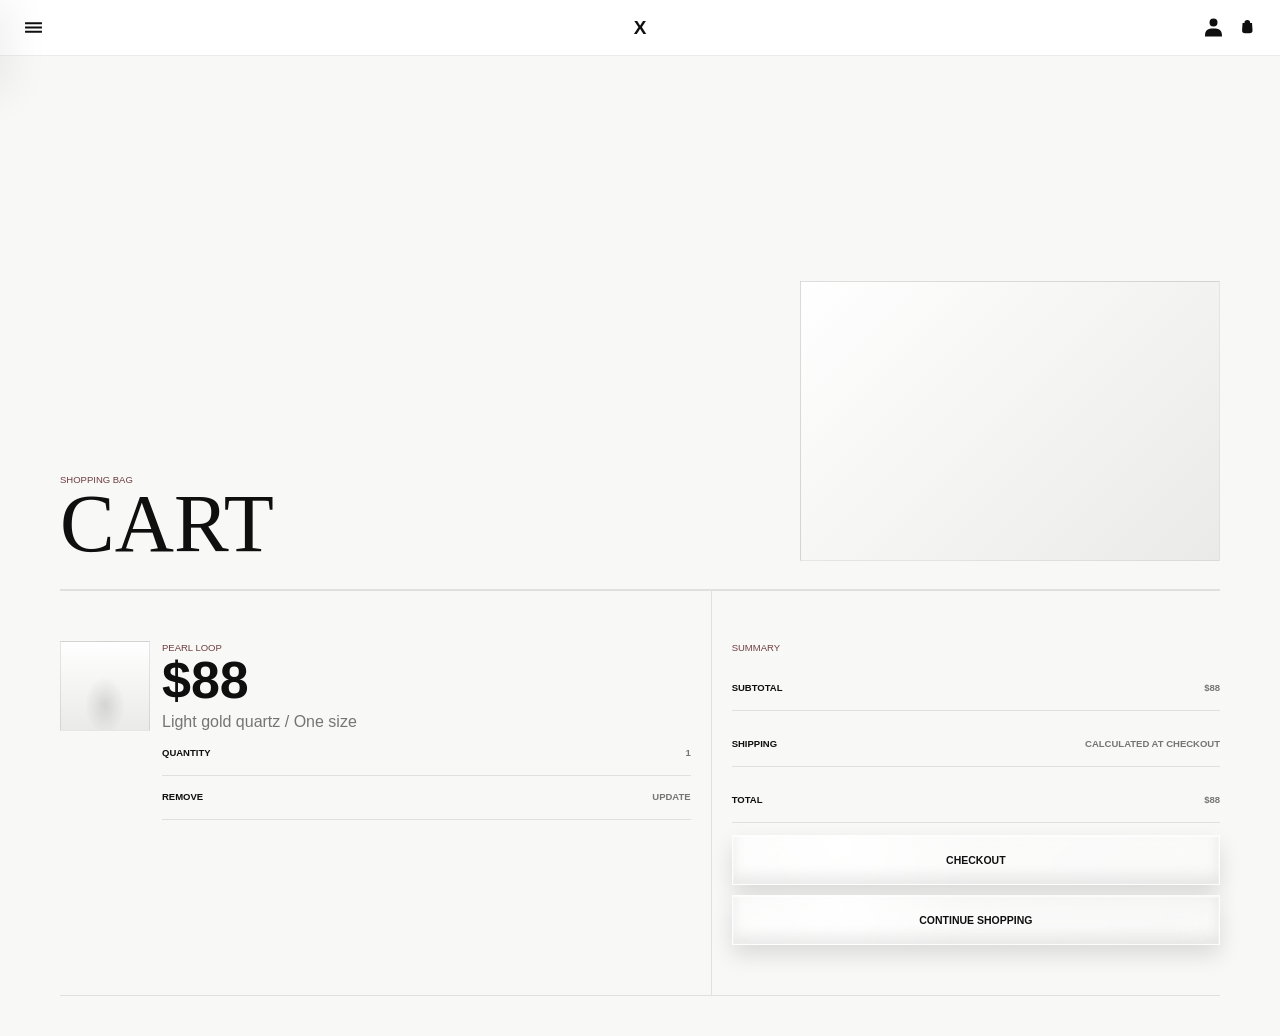
==== preview/cart-preview.html @ 9b004eac "ื" ====
<!doctype html>
<html lang="en">
  <head>
    <meta charset="utf-8">
    <meta name="viewport" content="width=device-width,initial-scale=1">
    <title>X Cart Preview</title>
    <link rel="stylesheet" href="../assets/cinelin-tokens.css">
    <link rel="stylesheet" href="../assets/cinelin-pages.css">
    <script src="../assets/cinelin-pages.js" defer></script>
    <style>
      html { font-size: 62.5%; }
      body { margin: 0; }
    </style>
  </head>
  <body>
    <section class="cinelin-page cinelin-page--cart" data-cinelin-page>
      <div class="cinelin-page__shell">
        <nav class="cinelin-page__topline" aria-label="Page navigation">
          <div class="cinelin-page__left-actions">
            <button class="cinelin-page__menu-button" type="button" data-cinelin-menu-toggle aria-controls="CinelinPageMenu-preview" aria-expanded="false">
              <span class="visually-hidden">Open menu</span>
              <svg viewBox="0 0 18 16" aria-hidden="true"><path fill="currentColor" d="M1 3h16v2H1zm0 4h16v2H1zm0 4h16v2H1z"/></svg>
            </button>
          </div>
          <nav class="cinelin-page__topnav" aria-label="Primary navigation">
            <a href="about-preview.html">Maker</a>
            <a href="collection-preview.html">Collection</a>
            <a href="about-preview.html">About</a>
            <a href="contact-preview.html">Contact</a>
          </nav>
          <a class="cinelin-page__topline-brand" href="homepage-preview.html">X</a>
          <div class="cinelin-page__actions">
            <a class="cinelin-page__utility-link" href="collection-preview.html">Shop</a>
            <a class="cinelin-page__icon-button" href="sign-in-preview.html" aria-label="Account">
              <svg viewBox="0 0 18 19" aria-hidden="true"><path fill="currentColor" d="M9 .5a4 4 0 1 1 0 8 4 4 0 0 1 0-8Zm0 10c5.7 0 8.5 1.6 8.5 7.5v.5H.5V18c0-5.9 2.8-7.5 8.5-7.5Z"/></svg>
            </a>
            <a class="cinelin-page__icon-button" href="cart-preview.html" aria-label="Cart">
              <svg class="icon-cart" viewBox="0 0 40 40" aria-hidden="true"><path fill="currentColor" d="M20.5 6.5a4.75 4.75 0 0 0-4.75 4.75v.56h-3.16l-.77 11.6a5 5 0 0 0 4.99 5.34h7.38a5 5 0 0 0 4.99-5.33l-.77-11.6h-3.16v-.57A4.75 4.75 0 0 0 20.5 6.5Z"/></svg>
            </a>
          </div>
          <div class="cinelin-page__menu-list" id="CinelinPageMenu-preview" data-cinelin-menu>
            <div class="cinelin-page__menu-nav">
              <a href="homepage-preview.html">Home</a>
              <a href="about-preview.html">Maker</a>
              <a href="collection-preview.html">Collection</a>
              <a href="about-preview.html">About</a>
              <a href="contact-preview.html">Contact</a>
              <a href="sign-in-preview.html">Sign in</a>
              <a href="cart-preview.html">Cart</a>
            </div>
          </div>
        </nav>

        <header class="cinelin-page__hero cinelin-page__retail-hero">
          <div>
            <p class="cinelin-page__kicker">Shopping bag</p>
            <h1 class="cinelin-page__title">Cart</h1>
          </div>
          <div>
            <p class="cinelin-page__intro">A clear checkout step that keeps the product in focus.</p>
            <p class="cinelin-page__copy">This is a layout draft. Shopify can connect the live cart line items and checkout behavior later.</p>
          </div>
        </header>

        <div class="cinelin-cart">
          <article class="cinelin-cart__item">
            <div class="cinelin-cart__media" aria-hidden="true"></div>
            <div>
              <p class="cinelin-page__eyebrow">Pearl loop</p>
              <h2 class="cinelin-cart__title">$88</h2>
              <p class="cinelin-cart__copy">Light gold quartz / One size</p>
              <div class="cinelin-cart__line"><span>Quantity</span><span>1</span></div>
              <div class="cinelin-cart__line"><span>Remove</span><span>Update</span></div>
            </div>
          </article>

          <aside class="cinelin-cart__summary" aria-label="Order summary">
            <p class="cinelin-page__eyebrow">Summary</p>
            <div class="cinelin-cart__line"><span>Subtotal</span><span>$88</span></div>
            <div class="cinelin-cart__line"><span>Shipping</span><span>Calculated at checkout</span></div>
            <div class="cinelin-cart__line"><span>Total</span><span>$88</span></div>
            <div class="cinelin-cart__actions">
              <button class="cinelin-page__button cinelin-cart__checkout" type="button">Checkout</button>
              <a class="cinelin-page__button cinelin-page__button--secondary" href="collection-preview.html">Continue shopping</a>
            </div>
          </aside>
        </div>
      </div>
    </section>
  </body>
</html>
---- assets/cinelin-tokens.css ----
:root {
  --cinelin-color-ink: 8 8 9;
  --cinelin-color-ink-soft: 18 18 20;
  --cinelin-color-text: 246 242 235;
  --cinelin-color-text-muted: 185 178 168;
  --cinelin-color-line: 86 82 78;
  --cinelin-color-panel: 16 15 15;
  --cinelin-color-panel-strong: 28 26 25;
  --cinelin-color-accent: 242 238 229;
  --cinelin-color-accent-contrast: 9 9 9;
  --cinelin-color-focus: 238 220 182;
  --cinelin-color-static-light: 221 217 206;
  --cinelin-color-static-dark: 35 34 34;
  --cinelin-home-background: 248 248 247;
  --cinelin-home-surface: 234 234 232;
  --cinelin-home-panel: 255 255 255;
  --cinelin-home-ink: 15 15 16;
  --cinelin-home-muted: 117 117 118;
  --cinelin-home-sale: 209 63 61;
  --cinelin-home-shadow: 15 15 16;
  --cinelin-home-metal: 216 217 214;
  --cinelin-home-pearl: 248 245 235;
  --cinelin-home-blue: 180 207 222;
  --cinelin-home-green: 88 177 149;
  --cinelin-home-pink: 235 178 188;
  --cinelin-home-gold: 219 183 111;
  --cinelin-home-font: "Helvetica Neue", Helvetica, Arial, sans-serif;
  --cinelin-entry-background: 5 3 3;
  --cinelin-entry-screen: 72 9 12;
  --cinelin-entry-screen-deep: 32 3 5;
  --cinelin-entry-frame: 102 57 57;
  --cinelin-entry-gold: 232 211 158;
  --cinelin-entry-copy: 180 157 158;
  --cinelin-font-body: Consolas, "Courier New", "Nimbus Mono PS", "Courier", monospace;
  --cinelin-font-copy: Consolas, "Courier New", "Nimbus Mono PS", "Courier", monospace;
  --cinelin-font-heading: "Eldra", "Garamond", "Times New Roman", serif;
  --cinelin-font-wordmark: "Ketsiyo Regular", Didot, "Bodoni 72", "Bodoni 72 Smallcaps", Georgia, serif;
}
---- assets/cinelin-pages.css ----
.cinelin-page {
  background:
    linear-gradient(180deg, rgb(var(--cinelin-home-panel) / 0.76), rgb(var(--cinelin-home-background) / 0) 26rem),
    radial-gradient(44rem 28rem at 76% 14rem, rgb(var(--cinelin-home-blue) / 0.16), rgb(var(--cinelin-home-background) / 0) 68%),
    radial-gradient(34rem 24rem at 94% 42rem, rgb(var(--cinelin-home-pink) / 0.12), rgb(var(--cinelin-home-background) / 0) 72%),
    rgb(var(--cinelin-home-background));
  color: rgb(var(--cinelin-home-ink));
  font-family: var(--cinelin-home-font);
  font-size: 1.6rem;
  letter-spacing: 0;
  line-height: 1.35;
  min-height: 100svh;
}

.cinelin-page .visually-hidden {
  clip: rect(0 0 0 0);
  height: 1px;
  margin: -1px;
  overflow: hidden;
  position: absolute;
  width: 1px;
}

html.cinelin-page-menu-open,
body.cinelin-page-menu-open {
  overflow: hidden;
}

.cinelin-page *,
.cinelin-page *::before,
.cinelin-page *::after {
  box-sizing: border-box;
}

.cinelin-page a {
  color: inherit;
}

.cinelin-page__shell {
  margin: 0 auto;
  max-width: 120rem;
  padding: 6.8rem 1rem 3.4rem;
}

.cinelin-page__topline {
  align-items: center;
  background: rgb(var(--cinelin-home-background) / 0.88);
  backdrop-filter: blur(18px);
  border-bottom: 0.1rem solid rgb(var(--cinelin-home-ink) / 0.08);
  display: flex;
  font-size: 0.9rem;
  font-weight: 700;
  gap: 1rem;
  inset-block-start: 0;
  inset-inline: 0;
  justify-content: space-between;
  min-height: 5.6rem;
  padding: 0.9rem 1rem;
  position: fixed;
  text-transform: uppercase;
  z-index: 20;
}

.cinelin-page__topline a {
  text-decoration: none;
}

.cinelin-page::before {
  background: rgb(var(--cinelin-home-background) / 0.68);
  content: "";
  inset: 0;
  opacity: 0;
  pointer-events: none;
  position: fixed;
  transition: opacity 180ms ease;
  z-index: 9;
}

.cinelin-page.is-menu-open::before {
  opacity: 1;
}

.cinelin-page__menu-button {
  align-items: center;
  appearance: none;
  background: transparent;
  border: 0.1rem solid rgb(var(--cinelin-home-ink) / 0);
  border-radius: 999rem;
  color: rgb(var(--cinelin-home-ink));
  cursor: pointer;
  display: inline-flex;
  height: 3rem;
  justify-content: center;
  justify-self: start;
  padding: 0;
  transition:
    background-color 220ms ease,
    border-color 220ms ease,
    transform 220ms ease;
  width: 3rem;
}

.cinelin-page__menu-button:hover,
.cinelin-page__menu-button:focus-visible {
  background: rgb(var(--cinelin-home-ink) / 0.06);
  border-color: rgb(var(--cinelin-home-ink) / 0.16);
  transform: translateY(-0.1rem);
}

.cinelin-page__menu-button svg {
  height: 1.9rem;
  width: 1.9rem;
}

.cinelin-page__actions {
  align-items: center;
  display: flex;
  gap: 0.4rem;
  justify-content: flex-end;
  min-width: 3rem;
}

.cinelin-page__menu-list {
  align-content: space-between;
  background: rgb(var(--cinelin-home-panel));
  border-inline-end: 0.1rem solid rgb(var(--cinelin-home-ink) / 0.08);
  box-shadow: 1.2rem 0 4rem rgb(var(--cinelin-home-shadow) / 0.06);
  display: grid;
  gap: 3rem;
  inline-size: min(24rem, 78vw);
  inset-block: 0;
  inset-inline-start: 0;
  padding: 8rem 1.4rem 1.4rem;
  position: fixed;
  transform: translateX(-100%);
  transition: transform 520ms cubic-bezier(0.22, 1, 0.36, 1);
  z-index: 10;
}

.cinelin-page.is-menu-open .cinelin-page__menu-list {
  transform: translateX(0);
}

.cinelin-page__menu-nav {
  display: grid;
  gap: 0.24rem;
}

.cinelin-page__menu-list a {
  color: rgb(var(--cinelin-home-ink));
  display: block;
  border-radius: 0.4rem;
  font-size: 2rem;
  font-weight: 700;
  isolation: isolate;
  line-height: 1.12;
  min-width: 0;
  overflow: hidden;
  overflow-wrap: anywhere;
  padding: 0.5rem 0.55rem 0.56rem;
  position: relative;
  text-decoration: none;
  transition:
    color 220ms ease,
    transform 260ms cubic-bezier(0.22, 1, 0.36, 1);
  width: 100%;
}

.cinelin-page__menu-list a::before {
  background: rgb(var(--cinelin-home-ink));
  border-radius: inherit;
  content: "";
  inset: 0;
  position: absolute;
  transform: scaleX(0);
  transform-origin: left center;
  transition: transform 260ms cubic-bezier(0.22, 1, 0.36, 1);
  z-index: -1;
}

.cinelin-page__menu-list a:hover,
.cinelin-page__menu-list a:focus-visible {
  color: rgb(var(--cinelin-home-panel));
  transform: translateX(0.8rem);
}

.cinelin-page__menu-list a:hover::before,
.cinelin-page__menu-list a:focus-visible::before {
  transform: scaleX(1);
}

.cinelin-page__topline-brand {
  font-size: 1.7rem;
  font-weight: 700;
  inset-inline-start: 50%;
  line-height: 0.96;
  position: absolute;
  text-align: center;
  top: 50%;
  transform: translate(-50%, -50%);
  white-space: nowrap;
}

.cinelin-page__topline-meta {
  color: rgb(var(--cinelin-home-muted));
  display: none;
  font-size: 0.9rem;
  font-weight: 700;
}

.cinelin-page__back-link {
  justify-self: start;
  text-decoration: none;
}

.cinelin-page__hero {
  align-items: end;
  border-block-end: 0.1rem solid rgb(var(--cinelin-home-ink) / 0.12);
  display: grid;
  gap: 1.6rem;
  min-height: auto;
  padding-block: 2.6rem 2.2rem;
  position: relative;
}

.cinelin-page__hero::before {
  background:
    radial-gradient(circle at 50% 50%, rgb(var(--cinelin-home-ink) / 0.08), rgb(var(--cinelin-home-background) / 0) 62%);
  content: "";
  inset: 1rem 0 auto auto;
  min-height: 16rem;
  pointer-events: none;
  position: absolute;
  width: min(70vw, 28rem);
}

.cinelin-page__kicker,
.cinelin-page__eyebrow,
.cinelin-page__note {
  color: rgb(var(--cinelin-home-muted));
  font-size: 0.95rem;
  line-height: 1.45;
  margin: 0;
  text-transform: uppercase;
}

.cinelin-page__title {
  font-family: var(--cinelin-home-font);
  font-size: clamp(3.6rem, 12vw, 6.6rem);
  font-weight: 700;
  line-height: 0.9;
  margin: 0;
  max-width: 12ch;
  overflow-wrap: anywhere;
  position: relative;
  text-transform: uppercase;
}

.cinelin-page__intro,
.cinelin-story__title {
  font-family: var(--cinelin-home-font);
  font-weight: 700;
  line-height: 0.98;
  margin: 0;
}

.cinelin-page__intro {
  font-size: clamp(1.9rem, 6vw, 3.2rem);
  line-height: 1.02;
  max-width: 18ch;
}

.cinelin-story__title {
  font-size: clamp(2rem, 6vw, 3.8rem);
  line-height: 1;
  text-transform: uppercase;
}

.cinelin-page__copy {
  color: rgb(var(--cinelin-home-muted));
  font-size: 1.05rem;
  line-height: 1.5;
  margin: 1rem 0 0;
  max-width: 48rem;
}

.cinelin-page__button {
  align-items: center;
  background: rgb(var(--cinelin-home-ink));
  border: 0.1rem solid rgb(var(--cinelin-home-ink));
  border-radius: 999rem;
  color: rgb(var(--cinelin-home-panel));
  cursor: pointer;
  display: inline-flex;
  font: inherit;
  font-size: 1.05rem;
  font-weight: 700;
  justify-content: center;
  min-height: 4.4rem;
  padding: 0 1.45rem;
  text-decoration: none;
  text-transform: uppercase;
}

.cinelin-page__button--back {
  background: transparent;
  border-color: rgb(var(--cinelin-home-ink) / 0.16);
  color: rgb(var(--cinelin-home-ink));
  min-height: 3.6rem;
  padding-inline: 1.2rem;
}

.cinelin-page__button--back:hover,
.cinelin-page__button--back:focus-visible {
  background: rgb(var(--cinelin-home-ink) / 0.06);
}

.cinelin-page__button:focus-visible,
.cinelin-page__menu-button:focus-visible,
.cinelin-page__menu-list a:focus-visible,
.cinelin-page__topline-brand:focus-visible,
.cinelin-card__media:focus-visible,
.cinelin-card__body:focus-visible,
.cinelin-contact__field:focus-visible {
  outline: 0.2rem solid rgb(var(--cinelin-color-focus));
  outline-offset: 0.3rem;
}

.cinelin-story,
.cinelin-contact {
  display: grid;
  gap: 2rem;
  padding-block: 2.6rem;
}

.cinelin-story__panel {
  border-block-start: 0.1rem solid rgb(var(--cinelin-home-ink) / 0.14);
  display: grid;
  gap: 1rem;
  padding-block-start: 1.4rem;
}

.cinelin-page__grid {
  display: grid;
  gap: 1rem;
  padding-block: 1.4rem 0;
}

.cinelin-page__toolbar {
  align-items: center;
  border-block-end: 0.1rem solid rgb(var(--cinelin-home-ink) / 0.12);
  display: flex;
  font-size: 0.9rem;
  font-weight: 700;
  justify-content: space-between;
  padding-block: 1rem;
  text-transform: uppercase;
}

.cinelin-card {
  --cinelin-product-accent: var(--cinelin-home-blue);
  --cinelin-tilt-x: -8deg;
  --cinelin-tilt-y: 0deg;
  --cinelin-spin: 0deg;
  --cinelin-model-scale: 0.78;
  background: rgb(var(--cinelin-home-panel));
  border: 0.1rem solid rgb(var(--cinelin-home-ink) / 0.12);
  border-radius: 0;
  display: grid;
  min-height: 23rem;
  overflow: hidden;
  position: relative;
  transition:
    border-color 220ms ease,
    box-shadow 220ms ease;
}

.cinelin-card:nth-child(4n + 2) {
  --cinelin-product-accent: var(--cinelin-home-green);
}

.cinelin-card:nth-child(4n + 3) {
  --cinelin-product-accent: var(--cinelin-home-pink);
}

.cinelin-card:nth-child(4n + 4) {
  --cinelin-product-accent: var(--cinelin-home-gold);
}

.cinelin-card:hover,
.cinelin-card:focus-within {
  border-color: rgb(var(--cinelin-home-ink) / 0.22);
  box-shadow: none;
}

.cinelin-card::after {
  background: linear-gradient(115deg, rgb(var(--cinelin-home-panel) / 0), rgb(var(--cinelin-home-panel) / 0.38), rgb(var(--cinelin-home-panel) / 0));
  content: "";
  inset-block: 0;
  inset-inline: -60%;
  pointer-events: none;
  position: absolute;
  transform: translateX(-120%);
  z-index: 3;
}

.cinelin-card:hover::after,
.cinelin-card:focus-within::after {
  animation: cinelin-page-sheen 720ms cubic-bezier(0.22, 1, 0.36, 1);
}

.cinelin-card__media {
  align-items: center;
  appearance: none;
  background:
    radial-gradient(ellipse at 50% 72%, rgb(var(--cinelin-home-shadow) / 0.12), rgb(var(--cinelin-home-surface) / 0) 28%),
    linear-gradient(180deg, rgb(var(--cinelin-home-panel)), rgb(var(--cinelin-home-surface)));
  border: 0;
  cursor: grab;
  display: flex;
  font: inherit;
  justify-content: center;
  min-height: 17rem;
  overflow: hidden;
  padding: 0;
  perspective: 80rem;
  position: relative;
}

.cinelin-card__media:active {
  cursor: grabbing;
}

.cinelin-card__model {
  display: grid;
  min-height: 11rem;
  place-items: center;
  transform:
    rotateX(var(--cinelin-tilt-x))
    rotateY(calc(var(--cinelin-tilt-y) + var(--cinelin-spin)));
  transform-style: preserve-3d;
  transition: transform 180ms ease;
  width: 100%;
}

.cinelin-card__model > span {
  grid-area: 1 / 1;
}

.cinelin-card.is-pointer-active .cinelin-card__model {
  transition: none;
}

.cinelin-card__gem,
.cinelin-card__ring,
.cinelin-card__stone,
.cinelin-card__shadow {
  display: block;
  position: relative;
}

.cinelin-card__gem {
  background:
    radial-gradient(circle at 26% 22%, rgb(var(--cinelin-home-panel)), rgb(var(--cinelin-home-panel) / 0) 18%),
    linear-gradient(155deg, rgb(var(--cinelin-home-panel)), rgb(var(--cinelin-home-metal)) 40%, rgb(var(--cinelin-home-shadow) / 0.18) 70%, rgb(var(--cinelin-home-panel)));
  border: 0.1rem solid rgb(var(--cinelin-home-ink) / 0.12);
  border-radius: 18% 24% 30% 20%;
  box-shadow:
    inset 0.4rem 0.5rem 0.7rem rgb(var(--cinelin-home-panel) / 0.84),
    inset -0.45rem -0.45rem 0.9rem rgb(var(--cinelin-home-shadow) / 0.14),
    0 0.9rem 1.2rem rgb(var(--cinelin-home-shadow) / 0.08);
  clip-path: polygon(5% 22%, 24% 3%, 88% 7%, 98% 36%, 84% 88%, 18% 94%, 0 62%);
  height: 4rem;
  transform: translateY(-3.3rem) translateZ(4.8rem) rotateX(5deg) scale(var(--cinelin-model-scale));
  width: 8.2rem;
}

.cinelin-card__ring {
  background:
    repeating-linear-gradient(112deg, rgb(var(--cinelin-home-panel) / 0.18) 0 0.22rem, rgb(var(--cinelin-product-accent) / 0.2) 0.22rem 0.48rem, rgb(var(--cinelin-home-shadow) / 0.08) 0.48rem 0.7rem),
    linear-gradient(135deg, rgb(var(--cinelin-home-gold)), rgb(var(--cinelin-home-metal)) 30%, rgb(var(--cinelin-product-accent)) 58%, rgb(var(--cinelin-home-gold)));
  border: 0.12rem solid rgb(var(--cinelin-home-ink) / 0.14);
  border-radius: 50%;
  box-shadow:
    inset 0 0.8rem 1.4rem rgb(var(--cinelin-home-panel) / 0.5),
    inset 0 -0.8rem 1.2rem rgb(var(--cinelin-home-shadow) / 0.16),
    0 1.4rem 2.2rem rgb(var(--cinelin-home-shadow) / 0.12);
  height: 9rem;
  transform: rotateX(68deg) translateZ(0.2rem) scale(var(--cinelin-model-scale));
  width: 14rem;
}

.cinelin-card__ring::after {
  background: rgb(var(--cinelin-home-surface));
  border-radius: 50%;
  box-shadow:
    inset 0 0.5rem 1rem rgb(var(--cinelin-home-shadow) / 0.12),
    inset 0 -0.4rem 0.9rem rgb(var(--cinelin-home-panel) / 0.78);
  content: "";
  inset: 1.35rem 1.9rem;
  position: absolute;
}

.cinelin-card__stone {
  background:
    repeating-linear-gradient(18deg, rgb(var(--cinelin-home-panel)) 0 0.18rem, rgb(var(--cinelin-home-metal)) 0.18rem 0.3rem, rgb(var(--cinelin-home-panel) / 0.58) 0.3rem 0.5rem),
    rgb(var(--cinelin-home-pearl));
  border: 0.08rem solid rgb(var(--cinelin-home-ink) / 0.1);
  border-radius: 0.4rem;
  box-shadow:
    inset 0.2rem 0.3rem 0.8rem rgb(var(--cinelin-home-panel) / 0.9),
    inset -0.25rem -0.3rem 0.7rem rgb(var(--cinelin-home-shadow) / 0.12);
  clip-path: polygon(0 18%, 18% 2%, 92% 0, 100% 74%, 82% 100%, 8% 88%);
  height: 3.7rem;
  transform: translateY(-3.5rem) translateZ(5.8rem) rotateX(7deg) scale(var(--cinelin-model-scale));
  width: 8.8rem;
}

.cinelin-card__shadow {
  background: rgb(var(--cinelin-home-shadow) / 0.12);
  border-radius: 50%;
  filter: blur(1rem);
  height: 2rem;
  transform: translateY(5.2rem) rotateX(72deg) translateZ(-4rem) scale(var(--cinelin-model-scale));
  width: 15rem;
}

.cinelin-card__body {
  align-content: end;
  display: grid;
  gap: 0.55rem;
  padding: 1rem;
  text-decoration: none;
}

.cinelin-card__title {
  font-family: var(--cinelin-home-font);
  font-size: 1.1rem;
  font-weight: 700;
  line-height: 1;
  text-transform: uppercase;
}

.cinelin-card__price {
  color: rgb(var(--cinelin-home-muted));
  font-size: 0.95rem;
  text-transform: uppercase;
}

.cinelin-contact__form,
.cinelin-contact__row {
  display: grid;
  gap: 1rem;
}

.cinelin-contact__field {
  background: rgb(var(--cinelin-home-panel));
  border: 0.1rem solid rgb(var(--cinelin-home-ink) / 0.14);
  border-radius: 0.8rem;
  color: rgb(var(--cinelin-home-ink));
  font: inherit;
  min-height: 4.4rem;
  padding: 1.1rem 1.2rem;
  width: 100%;
}

.cinelin-contact__field::placeholder {
  color: rgb(var(--cinelin-home-muted));
  opacity: 1;
}

.cinelin-contact textarea.cinelin-contact__field {
  min-height: 12rem;
  resize: vertical;
}

.cinelin-contact__status {
  color: rgb(var(--cinelin-home-ink));
  margin: 0;
}

.cinelin-contact__error {
  color: rgb(var(--cinelin-color-focus));
  font-size: 1.2rem;
  margin: 0;
}

@keyframes cinelin-page-sheen {
  from {
    transform: translateX(-120%);
  }

  to {
    transform: translateX(120%);
  }
}

@media screen and (min-width: 750px) {
  .cinelin-page__shell {
    padding: 7rem 1.6rem 4rem;
  }

  .cinelin-page__topline {
    min-height: 6rem;
    padding-inline: 1.8rem;
  }

  .cinelin-page__topline-brand {
    font-size: 2rem;
  }

  .cinelin-page__hero {
    gap: 2.4rem;
    grid-template-columns: minmax(0, 1fr) minmax(22rem, 34rem);
    padding-block: 4.6rem 2.8rem;
  }

  .cinelin-page__title {
    font-size: clamp(5.2rem, 7vw, 7.8rem);
  }

  .cinelin-page__intro {
    font-size: clamp(2.4rem, 4.5vw, 4rem);
  }

  .cinelin-story__title {
    font-size: clamp(2.8rem, 4.8vw, 4.8rem);
  }

  .cinelin-page__grid {
    grid-template-columns: repeat(2, minmax(0, 1fr));
  }

  .cinelin-card {
    min-height: 29rem;
  }

  .cinelin-card__media {
    min-height: 20rem;
  }

  .cinelin-story,
  .cinelin-contact {
    grid-template-columns: minmax(0, 0.85fr) minmax(0, 1.15fr);
  }

  .cinelin-contact__row {
    grid-template-columns: repeat(2, minmax(0, 1fr));
  }
}

@media screen and (min-width: 990px) {
  .cinelin-page__shell {
    padding-inline: 2rem;
  }

  .cinelin-page__topline-meta {
    display: inline-flex;
  }

  .cinelin-page__hero {
    min-height: 38rem;
  }

  .cinelin-page__title {
    font-size: clamp(5.2rem, 6.6vw, 7.8rem);
  }

  .cinelin-page__grid {
    grid-template-columns: repeat(4, minmax(0, 1fr));
  }

  .cinelin-card {
    min-height: 31rem;
  }

  .cinelin-card__media {
    min-height: 22rem;
  }

  .cinelin-card {
    --cinelin-model-scale: 0.9;
  }
}

@media screen and (min-width: 1280px) {
  .cinelin-page__hero {
    min-height: 42rem;
  }

  .cinelin-page__title {
    font-size: 8.2rem;
  }
}

@media screen and (max-width: 749px) {
  .cinelin-page {
    font-size: 1.4rem;
  }

  .cinelin-page__shell {
    padding: 6.1rem 0.85rem 2.6rem;
  }

  .cinelin-page__topline {
    min-height: 5.2rem;
    padding: 0.7rem 0.8rem;
  }

  .cinelin-page__topline-brand {
    font-size: 1.35rem;
    max-width: 42vw;
    overflow: hidden;
    text-overflow: ellipsis;
  }

  .cinelin-page__menu-button {
    height: 2.8rem;
    width: 2.8rem;
  }

  .cinelin-page__menu-button svg {
    height: 1.7rem;
    width: 1.7rem;
  }

  .cinelin-page__menu-list {
    inline-size: min(20rem, 76vw);
    padding: 6.8rem 1rem 1rem;
  }

  .cinelin-page__menu-list a {
    font-size: 1.55rem;
    line-height: 1.08;
  }

  .cinelin-page__hero {
    gap: 1.2rem;
    padding-block: 2rem 1.8rem;
  }

  .cinelin-page__hero::before {
    min-height: 10rem;
    opacity: 0.7;
    width: min(58vw, 20rem);
  }

  .cinelin-page__kicker,
  .cinelin-page__eyebrow,
  .cinelin-page__note {
    font-size: 0.82rem;
  }

  .cinelin-page__title {
    font-size: clamp(3.2rem, 13vw, 4.9rem);
    line-height: 0.92;
    max-width: 10ch;
  }

  .cinelin-page__intro {
    font-size: clamp(1.75rem, 7vw, 2.45rem);
    line-height: 1.02;
    max-width: 15ch;
  }

  .cinelin-page__copy {
    font-size: 0.98rem;
    line-height: 1.48;
    margin-top: 0.75rem;
  }

  .cinelin-page__button {
    font-size: 0.9rem;
    min-height: 3.7rem;
    padding-inline: 1.05rem;
  }

  .cinelin-story,
  .cinelin-contact {
    gap: 1.4rem;
    padding-block: 2rem;
  }

  .cinelin-story__title {
    font-size: clamp(2.1rem, 8vw, 3rem);
  }

  .cinelin-page__toolbar {
    font-size: 0.8rem;
    padding-block: 0.8rem;
  }

  .cinelin-page__grid {
    gap: 0.8rem;
  }

  .cinelin-card {
    --cinelin-model-scale: 0.7;
    min-height: 20rem;
  }

  .cinelin-card__media {
    min-height: 14.5rem;
  }

  .cinelin-card__body {
    gap: 0.42rem;
    padding: 0.85rem;
  }

  .cinelin-card__title {
    font-size: 1.08rem;
  }

  .cinelin-card__price {
    font-size: 0.82rem;
  }

  .cinelin-contact__field {
    border-radius: 0.4rem;
    font-size: 1rem;
    min-height: 4rem;
    padding: 0.95rem 1rem;
  }

  .cinelin-contact textarea.cinelin-contact__field {
    min-height: 10rem;
  }
}

@media (prefers-reduced-motion: reduce) {
  .cinelin-card,
  .cinelin-card__model,
  .cinelin-card::after {
    animation: none;
    transition: none;
  }
}

/* Entry-inspired accents: light pages, dark media wells, warm metal details. */
.cinelin-page {
  background:
    linear-gradient(180deg, rgb(var(--cinelin-entry-gold) / 0.08), rgb(var(--cinelin-home-background) / 0) 24rem),
    rgb(var(--cinelin-home-background));
}

.cinelin-page__topline {
  border-bottom-color: rgb(var(--cinelin-entry-frame) / 0.24);
}

.cinelin-page__topline-brand,
.cinelin-page__title,
.cinelin-story__title {
  letter-spacing: 0;
}

.cinelin-page__title {
  font-family: var(--cinelin-font-heading);
  font-weight: 400;
}

.cinelin-page__kicker,
.cinelin-page__eyebrow,
.cinelin-page__toolbar,
.cinelin-page__topline-meta {
  color: rgb(var(--cinelin-entry-screen) / 0.78);
}

.cinelin-page__hero {
  border-block-end-color: rgb(var(--cinelin-entry-frame) / 0.34);
}

.cinelin-page__hero::before {
  background: radial-gradient(
    circle at 50% 50%,
    rgb(var(--cinelin-entry-gold) / 0.16),
    rgb(var(--cinelin-home-background) / 0) 66%
  );
}

.cinelin-story__panel {
  border-block-start-color: rgb(var(--cinelin-entry-frame) / 0.42);
}

.cinelin-card {
  border-color: rgb(var(--cinelin-entry-frame) / 0.46);
  border-radius: 0.7rem;
}

.cinelin-card:hover,
.cinelin-card:focus-within {
  border-color: rgb(var(--cinelin-entry-gold) / 0.78);
  box-shadow: 0 1.2rem 3rem rgb(var(--cinelin-entry-background) / 0.08);
}

.cinelin-card__media {
  background:
    radial-gradient(ellipse at 50% 72%, rgb(var(--cinelin-entry-background) / 0.42), rgb(var(--cinelin-entry-screen-deep) / 0) 34%),
    radial-gradient(circle at 50% 46%, rgb(var(--cinelin-entry-screen) / 0.88), rgb(var(--cinelin-entry-screen-deep)) 78%);
  border-block-end: 0.1rem solid rgb(var(--cinelin-entry-frame) / 0.42);
}

.cinelin-card__media::after {
  background: repeating-linear-gradient(
    0deg,
    rgb(var(--cinelin-entry-background) / 0.1) 0 0.1rem,
    rgb(var(--cinelin-entry-gold) / 0) 0.1rem 0.42rem
  );
  content: "";
  inset: 0;
  opacity: 0.18;
  pointer-events: none;
  position: absolute;
}

.cinelin-card__ring::after {
  background: rgb(var(--cinelin-entry-screen-deep));
}

.cinelin-card__body {
  background: rgb(var(--cinelin-home-panel));
}

.cinelin-card__title {
  font-family: var(--cinelin-font-heading);
  font-size: 1.25rem;
  font-weight: 400;
}

.cinelin-page__button {
  background: rgb(var(--cinelin-entry-screen-deep));
  border-color: rgb(var(--cinelin-entry-screen-deep));
  border-radius: 0;
  color: rgb(var(--cinelin-entry-gold));
}

.cinelin-page__button:hover,
.cinelin-page__button:focus-visible {
  background: rgb(var(--cinelin-entry-gold));
  color: rgb(var(--cinelin-entry-background));
}

.cinelin-contact__field {
  border-color: rgb(var(--cinelin-entry-frame) / 0.4);
  border-radius: 0.4rem;
}

.cinelin-contact__field:focus-visible {
  border-color: rgb(var(--cinelin-entry-gold));
}

.cinelin-product__back {
  margin-block: 1.4rem 1rem;
}

.cinelin-product {
  display: grid;
  gap: 1.2rem;
  padding-block: 1rem 3rem;
}

.cinelin-product__media,
.cinelin-product__info {
  min-width: 0;
}

.cinelin-product__media {
  display: grid;
  gap: 1rem;
}

.cinelin-product__stage {
  --cinelin-model-scale: 1.28;
  --cinelin-tilt-x: -10deg;
  --cinelin-tilt-y: 0deg;
  --cinelin-spin: 0deg;
  background:
    radial-gradient(ellipse at 50% 78%, rgb(var(--cinelin-entry-background) / 0.52), rgb(var(--cinelin-entry-screen-deep) / 0) 34%),
    radial-gradient(circle at 50% 46%, rgb(var(--cinelin-entry-screen) / 0.9), rgb(var(--cinelin-entry-screen-deep)) 74%);
  border: 0.1rem solid rgb(var(--cinelin-entry-frame) / 0.58);
  border-radius: 0.8rem;
  display: grid;
  min-height: clamp(32rem, 70vw, 58rem);
  overflow: hidden;
  perspective: 100rem;
  place-items: center;
  position: relative;
}

.cinelin-product__stage::after {
  background: repeating-linear-gradient(
    0deg,
    rgb(var(--cinelin-entry-background) / 0.1) 0 0.1rem,
    rgb(var(--cinelin-entry-gold) / 0) 0.1rem 0.42rem
  );
  content: "";
  inset: 0;
  opacity: 0.18;
  pointer-events: none;
  position: absolute;
}

.cinelin-product__model-button {
  align-items: center;
  appearance: none;
  background: transparent;
  border: 0;
  cursor: grab;
  display: flex;
  font: inherit;
  inset: 0;
  justify-content: center;
  padding: 0;
  position: absolute;
  width: 100%;
  z-index: 1;
}

.cinelin-product__model-button:active {
  cursor: grabbing;
}

.cinelin-product__model {
  min-height: 19rem;
  width: min(72vw, 42rem);
}

.cinelin-product__stage.is-pointer-active .cinelin-card__model {
  transition: none;
}

.cinelin-product__stage-note {
  align-self: end;
  color: rgb(var(--cinelin-entry-gold) / 0.72);
  font-size: 0.95rem;
  font-weight: 700;
  justify-self: center;
  margin: 0;
  padding: 0 1rem 1.1rem;
  position: relative;
  text-transform: uppercase;
  z-index: 2;
}

.cinelin-product__gallery {
  display: grid;
  gap: 0.8rem;
  grid-template-columns: repeat(2, minmax(0, 1fr));
}

.cinelin-product__thumb {
  appearance: none;
  background: rgb(var(--cinelin-home-panel));
  border: 0.1rem solid rgb(var(--cinelin-entry-frame) / 0.42);
  border-radius: 0.7rem;
  cursor: pointer;
  min-height: 13rem;
  overflow: hidden;
  padding: 0;
  position: relative;
}

.cinelin-product__thumb.is-active,
.cinelin-product__thumb:hover,
.cinelin-product__thumb:focus-visible {
  border-color: rgb(var(--cinelin-entry-gold));
}

.cinelin-product__thumb img,
.cinelin-product__thumb-fallback {
  display: block;
  height: 100%;
  object-fit: cover;
  width: 100%;
}

.cinelin-product__thumb-fallback {
  background:
    radial-gradient(circle at 50% 48%, rgb(var(--cinelin-entry-gold) / 0.34), rgb(var(--cinelin-entry-screen) / 0) 22%),
    radial-gradient(circle at 50% 50%, rgb(var(--cinelin-entry-screen) / 0.86), rgb(var(--cinelin-entry-screen-deep)));
}

.cinelin-product__thumb-fallback--2 {
  background:
    linear-gradient(140deg, rgb(var(--cinelin-home-panel) / 0.24), rgb(var(--cinelin-entry-gold) / 0.2), rgb(var(--cinelin-entry-screen) / 0.6)),
    rgb(var(--cinelin-entry-screen-deep));
}

.cinelin-product__thumb-fallback--3 {
  background:
    repeating-linear-gradient(118deg, rgb(var(--cinelin-entry-gold) / 0.38) 0 0.4rem, rgb(var(--cinelin-entry-screen) / 0.62) 0.4rem 0.9rem),
    rgb(var(--cinelin-entry-screen-deep));
}

.cinelin-product__thumb-fallback--4 {
  background:
    radial-gradient(circle at 28% 32%, rgb(var(--cinelin-home-pearl) / 0.66), rgb(var(--cinelin-home-pearl) / 0) 18%),
    radial-gradient(circle at 68% 58%, rgb(var(--cinelin-home-pink) / 0.42), rgb(var(--cinelin-home-pink) / 0) 24%),
    rgb(var(--cinelin-entry-screen-deep));
}

.cinelin-product__info {
  align-content: start;
  background: rgb(var(--cinelin-home-panel));
  border: 0.1rem solid rgb(var(--cinelin-entry-frame) / 0.38);
  border-radius: 0.8rem;
  display: grid;
  gap: 1.4rem;
  padding: 1.4rem;
}

.cinelin-product__title {
  color: rgb(var(--cinelin-home-ink));
  font-family: var(--cinelin-font-heading);
  font-size: clamp(4.6rem, 18vw, 8.6rem);
  font-weight: 400;
  line-height: 0.88;
  margin: 0;
  overflow-wrap: anywhere;
  text-transform: uppercase;
}

.cinelin-product__price .price {
  color: rgb(var(--cinelin-entry-screen));
  font-family: var(--cinelin-home-font);
  font-size: 1.4rem;
  font-weight: 700;
}

.cinelin-product__description {
  color: rgb(var(--cinelin-home-muted));
  font-size: 1.2rem;
  line-height: 1.55;
  margin: 0;
}

.cinelin-product__form,
.cinelin-product__buttons {
  display: grid;
  gap: 0.9rem;
}

.cinelin-product__label {
  color: rgb(var(--cinelin-entry-screen) / 0.82);
  font-size: 0.9rem;
  font-weight: 700;
  text-transform: uppercase;
}

.cinelin-product__select,
.cinelin-product__quantity {
  background: rgb(var(--cinelin-home-panel));
  border: 0.1rem solid rgb(var(--cinelin-entry-frame) / 0.45);
  border-radius: 0.4rem;
  color: rgb(var(--cinelin-home-ink));
  font: inherit;
  min-height: 4.4rem;
  padding: 0.9rem 1rem;
  width: 100%;
}

.cinelin-product__submit,
.cinelin-product .shopify-payment-button__button {
  min-height: 4.8rem;
  width: 100%;
}

.cinelin-product .shopify-payment-button__button {
  background: rgb(var(--cinelin-entry-gold)) !important;
  border: 0.1rem solid rgb(var(--cinelin-entry-gold)) !important;
  border-radius: 0 !important;
  color: rgb(var(--cinelin-entry-background)) !important;
  font-family: var(--cinelin-home-font) !important;
  font-size: 1.05rem !important;
  font-weight: 700 !important;
  text-transform: uppercase !important;
}

.cinelin-product__details {
  border-block-start: 0.1rem solid rgb(var(--cinelin-entry-frame) / 0.34);
  display: grid;
}

.cinelin-product__details details {
  border-block-end: 0.1rem solid rgb(var(--cinelin-entry-frame) / 0.24);
  padding-block: 1rem;
}

.cinelin-product__details summary {
  color: rgb(var(--cinelin-home-ink));
  cursor: pointer;
  font-size: 1rem;
  font-weight: 700;
  text-transform: uppercase;
}

.cinelin-product__details p {
  color: rgb(var(--cinelin-home-muted));
  font-size: 1.05rem;
  line-height: 1.5;
  margin: 0.7rem 0 0;
}

.cinelin-product__error {
  color: rgb(var(--cinelin-entry-screen));
  font-size: 1.1rem;
  margin: 0;
}

.cinelin-product__related {
  padding-block: 1rem 0;
}

@media screen and (max-width: 749px) {
  .cinelin-product__back {
    margin-block: 0.9rem 0.75rem;
  }

  .cinelin-product {
    gap: 0.9rem;
    padding-block: 0.5rem 2.2rem;
  }

  .cinelin-product__stage {
    --cinelin-model-scale: 0.92;
    border-radius: 0.7rem;
    min-height: clamp(24rem, 76vw, 32rem);
  }

  .cinelin-product__model {
    min-height: 14rem;
    width: min(74vw, 28rem);
  }

  .cinelin-product__stage-note {
    font-size: 0.78rem;
    padding-bottom: 0.85rem;
  }

  .cinelin-product__gallery {
    gap: 0.65rem;
    grid-template-columns: repeat(4, minmax(0, 1fr));
  }

  .cinelin-product__thumb {
    border-radius: 0.55rem;
    min-height: clamp(5.8rem, 18vw, 7.2rem);
  }

  .cinelin-product__info {
    border-radius: 0.7rem;
    gap: 1rem;
    padding: 1rem;
  }

  .cinelin-product__title {
    font-size: clamp(3.6rem, 15vw, 5rem);
    line-height: 0.9;
  }

  .cinelin-product__price .price {
    font-size: 1.15rem;
  }

  .cinelin-product__description {
    font-size: 1rem;
    line-height: 1.48;
  }

  .cinelin-product__label {
    font-size: 0.78rem;
  }

  .cinelin-product__form,
  .cinelin-product__buttons {
    gap: 0.75rem;
  }

  .cinelin-product__select,
  .cinelin-product__quantity {
    font-size: 1rem;
    min-height: 4rem;
    padding: 0.75rem 0.9rem;
  }

  .cinelin-product__submit,
  .cinelin-product .shopify-payment-button__button {
    min-height: 4.2rem;
  }

  .cinelin-product .shopify-payment-button__button {
    font-size: 0.92rem !important;
  }

  .cinelin-product__details details {
    padding-block: 0.8rem;
  }

  .cinelin-product__details summary {
    font-size: 0.9rem;
  }

  .cinelin-product__details p {
    font-size: 0.95rem;
    line-height: 1.45;
  }

  .cinelin-product__related {
    padding-block-start: 0.3rem;
  }
}

/* Clear liquid-glass buttons for the draft pages. */
.cinelin-page__button,
.cinelin-page__menu-button,
.cinelin-product .shopify-payment-button__button {
  background:
    linear-gradient(135deg, rgb(var(--cinelin-home-panel) / 0.62), rgb(var(--cinelin-home-panel) / 0.24)),
    radial-gradient(circle at 22% 18%, rgb(var(--cinelin-home-panel) / 0.84), rgb(var(--cinelin-home-panel) / 0) 32%) !important;
  backdrop-filter: blur(18px) saturate(1.35);
  -webkit-backdrop-filter: blur(18px) saturate(1.35);
  border-color: rgb(var(--cinelin-home-panel) / 0.62) !important;
  box-shadow:
    inset 0 0.1rem 0.2rem rgb(var(--cinelin-home-panel) / 0.86),
    inset 0 -0.8rem 1.4rem rgb(var(--cinelin-entry-background) / 0.08),
    0 1rem 2.2rem rgb(var(--cinelin-entry-background) / 0.12);
  color: rgb(var(--cinelin-home-ink)) !important;
}

.cinelin-page__button {
  border-radius: 999rem;
}

.cinelin-page__button:hover,
.cinelin-page__button:focus-visible,
.cinelin-page__menu-button:hover,
.cinelin-page__menu-button:focus-visible,
.cinelin-product .shopify-payment-button__button:hover,
.cinelin-product .shopify-payment-button__button:focus-visible {
  background:
    linear-gradient(135deg, rgb(var(--cinelin-home-panel) / 0.82), rgb(var(--cinelin-home-panel) / 0.34)),
    radial-gradient(circle at 22% 18%, rgb(var(--cinelin-home-panel) / 0.96), rgb(var(--cinelin-home-panel) / 0) 34%) !important;
  border-color: rgb(var(--cinelin-entry-gold) / 0.72) !important;
  color: rgb(var(--cinelin-home-ink)) !important;
}

@media screen and (min-width: 750px) {
  .cinelin-product {
    gap: 1.4rem;
    grid-template-columns: minmax(0, 1.15fr) minmax(30rem, 0.85fr);
  }

  .cinelin-product__gallery {
    grid-template-columns: repeat(4, minmax(0, 1fr));
  }

  .cinelin-product__info {
    padding: 1.8rem;
  }
}

@media screen and (min-width: 990px) {
  .cinelin-product {
    align-items: start;
    grid-template-columns: minmax(0, 1.2fr) minmax(34rem, 0.8fr);
  }

  .cinelin-product__info {
    position: sticky;
    top: 7.4rem;
  }

  .cinelin-product__stage {
    --cinelin-model-scale: 1.5;
  }
}

@media (prefers-reduced-motion: reduce) {
  .cinelin-product__stage,
  .cinelin-product__model {
    animation: none;
    transition: none;
  }
}

/* Product draft: clean luxury retail layout inspired by the reference page. */
.cinelin-page--product {
  background: rgb(var(--cinelin-home-background));
}

.cinelin-page--product .cinelin-product {
  gap: 1rem;
}

.cinelin-page--product .cinelin-product__stage {
  background:
    radial-gradient(ellipse at 50% 74%, rgb(var(--cinelin-home-shadow) / 0.12), rgb(var(--cinelin-home-surface) / 0) 30%),
    linear-gradient(180deg, rgb(var(--cinelin-home-panel)), rgb(var(--cinelin-home-surface)));
  border-color: rgb(var(--cinelin-home-ink) / 0.08);
  border-radius: 0;
  min-height: clamp(34rem, 58vw, 68rem);
}

.cinelin-page--product .cinelin-product__stage::after {
  display: none;
}

.cinelin-page--product .cinelin-product__stage-note {
  color: rgb(var(--cinelin-home-muted));
  font-size: 0.82rem;
  letter-spacing: 0;
}

.cinelin-page--product .cinelin-product__gallery {
  gap: 0.4rem;
}

.cinelin-page--product .cinelin-product__thumb {
  border-color: rgb(var(--cinelin-home-ink) / 0.1);
  border-radius: 0;
}

.cinelin-page--product .cinelin-product__thumb.is-active,
.cinelin-page--product .cinelin-product__thumb:hover,
.cinelin-page--product .cinelin-product__thumb:focus-visible {
  border-color: rgb(var(--cinelin-home-ink));
}

.cinelin-page--product .cinelin-product__info {
  background: transparent;
  border: 0;
  border-radius: 0;
  gap: 1rem;
  padding: 0.4rem 0 0;
}

.cinelin-page--product .cinelin-page__kicker {
  color: rgb(var(--cinelin-home-muted));
  font-size: 0.82rem;
}

.cinelin-page--product .cinelin-product__title {
  font-family: var(--cinelin-home-font);
  font-size: clamp(2rem, 4vw, 2.8rem);
  font-weight: 700;
  line-height: 1.05;
  text-transform: none;
}

.cinelin-page--product .cinelin-product__price .price {
  color: rgb(var(--cinelin-home-ink));
  font-size: 1.25rem;
}

.cinelin-product__options {
  border-block: 0.1rem solid rgb(var(--cinelin-home-ink) / 0.12);
  display: grid;
}

.cinelin-product__option-row {
  align-items: center;
  border-block-end: 0.1rem solid rgb(var(--cinelin-home-ink) / 0.12);
  display: flex;
  gap: 1rem;
  justify-content: space-between;
  min-height: 4.4rem;
}

.cinelin-product__option-row:last-child {
  border-block-end: 0;
}

.cinelin-product__option-label,
.cinelin-product__option-value {
  font-size: 0.95rem;
  line-height: 1.25;
}

.cinelin-product__option-label {
  color: rgb(var(--cinelin-home-muted));
}

.cinelin-product__option-value {
  align-items: center;
  color: rgb(var(--cinelin-home-ink));
  display: inline-flex;
  font-weight: 700;
  gap: 0.55rem;
  text-align: right;
}

.cinelin-product__swatch {
  background:
    radial-gradient(circle at 32% 24%, rgb(var(--cinelin-home-panel)), rgb(var(--cinelin-home-panel) / 0) 28%),
    linear-gradient(135deg, rgb(var(--cinelin-home-gold)), rgb(var(--cinelin-home-pearl)));
  border: 0.1rem solid rgb(var(--cinelin-home-ink) / 0.18);
  border-radius: 50%;
  display: inline-block;
  height: 1.5rem;
  width: 1.5rem;
}

.cinelin-page--product .cinelin-product__description {
  color: rgb(var(--cinelin-home-muted));
  font-size: 1rem;
  line-height: 1.5;
}

.cinelin-page--product .cinelin-product__label {
  color: rgb(var(--cinelin-home-muted));
  font-size: 0.78rem;
}

.cinelin-page--product .cinelin-product__select,
.cinelin-page--product .cinelin-product__quantity {
  border-color: rgb(var(--cinelin-home-ink) / 0.18);
  border-radius: 0;
}

.cinelin-page--product .cinelin-product__submit.cinelin-page__button {
  background: rgb(var(--cinelin-home-ink)) !important;
  border-color: rgb(var(--cinelin-home-ink)) !important;
  border-radius: 0;
  box-shadow: none;
  color: rgb(var(--cinelin-home-panel)) !important;
  min-height: 5rem;
}

.cinelin-page--product .cinelin-product__submit.cinelin-page__button:hover,
.cinelin-page--product .cinelin-product__submit.cinelin-page__button:focus-visible {
  background: rgb(var(--cinelin-home-panel)) !important;
  color: rgb(var(--cinelin-home-ink)) !important;
}

.cinelin-page--product .shopify-payment-button__button {
  background: rgb(var(--cinelin-home-panel)) !important;
  border-color: rgb(var(--cinelin-home-ink)) !important;
  border-radius: 0 !important;
  box-shadow: none;
  color: rgb(var(--cinelin-home-ink)) !important;
  min-height: 5rem;
}

.cinelin-page--product .shopify-payment-button__button:hover,
.cinelin-page--product .shopify-payment-button__button:focus-visible {
  background: rgb(var(--cinelin-home-ink)) !important;
  color: rgb(var(--cinelin-home-panel)) !important;
}

.cinelin-page--product .cinelin-product__details {
  border-block-start-color: rgb(var(--cinelin-home-ink) / 0.16);
}

.cinelin-page--product .cinelin-product__details details {
  border-block-end-color: rgb(var(--cinelin-home-ink) / 0.16);
}

.cinelin-page--product .cinelin-product__details summary {
  font-size: 0.95rem;
}

@media screen and (min-width: 750px) {
  .cinelin-page--product .cinelin-product {
    gap: 2rem;
    grid-template-columns: minmax(0, 1.45fr) minmax(30rem, 0.55fr);
  }
}

@media screen and (min-width: 990px) {
  .cinelin-page--product .cinelin-product {
    gap: 3rem;
    grid-template-columns: minmax(0, 1.55fr) minmax(32rem, 0.45fr);
  }

  .cinelin-page--product .cinelin-product__info {
    top: 8rem;
  }
}

@media screen and (max-width: 749px) {
  .cinelin-page--product .cinelin-product__stage {
    min-height: clamp(24rem, 78vw, 34rem);
  }

  .cinelin-page--product .cinelin-product__title {
    font-size: clamp(2rem, 8vw, 2.8rem);
  }

  .cinelin-product__option-row {
    min-height: 4rem;
  }
}

/* Retail shell for About, Contact, menu, sign-in, and cart draft pages. */
.cinelin-page__left-actions {
  align-items: center;
  display: flex;
  gap: 0.65rem;
  justify-self: start;
  min-width: 0;
}

.cinelin-page__menu-text,
.cinelin-page__action-link {
  color: rgb(var(--cinelin-home-ink));
  font-size: 0.78rem;
  font-weight: 700;
  line-height: 1;
  text-decoration: none;
  text-transform: uppercase;
  white-space: nowrap;
}

.cinelin-page__action-link {
  border-bottom: 0.1rem solid rgb(var(--cinelin-home-ink) / 0);
  padding-block: 0.35rem;
  transition:
    border-color 180ms ease,
    color 180ms ease;
}

.cinelin-page__action-link:hover,
.cinelin-page__action-link:focus-visible {
  border-color: rgb(var(--cinelin-home-ink));
}

.cinelin-page__search-link {
  color: rgb(var(--cinelin-home-muted));
  margin-inline-start: 0.5rem;
}

.cinelin-page__actions {
  gap: 1rem;
}

.cinelin-page__topline {
  background: rgb(var(--cinelin-home-panel) / 0.9);
  border-bottom-color: rgb(var(--cinelin-home-ink) / 0.1);
  min-height: 5.2rem;
}

.cinelin-page__menu-button {
  border-radius: 0;
  height: 2.7rem;
  width: 2.7rem;
}

.cinelin-page__menu-list {
  background: rgb(var(--cinelin-home-panel));
  inline-size: min(38rem, 88vw);
  padding: 7.4rem 1.8rem 1.8rem;
}

.cinelin-page__menu-nav {
  gap: 0;
}

.cinelin-page__menu-list a {
  border-block-end: 0.1rem solid rgb(var(--cinelin-home-ink) / 0.1);
  border-radius: 0;
  font-size: clamp(2.4rem, 8vw, 4.8rem);
  font-weight: 700;
  line-height: 0.95;
  padding: 1.2rem 0;
  text-transform: uppercase;
}

.cinelin-page__menu-list a::before {
  display: none;
}

.cinelin-page__menu-list a:hover,
.cinelin-page__menu-list a:focus-visible {
  color: rgb(var(--cinelin-home-muted));
  transform: translateX(0.8rem);
}

.cinelin-page__retail-hero {
  border-block-end-color: rgb(var(--cinelin-home-ink) / 0.1);
  min-height: clamp(28rem, 46vw, 52rem);
  padding-block-start: clamp(5rem, 8vw, 9rem);
}

.cinelin-page__retail-hero--compact {
  min-height: clamp(20rem, 32vw, 36rem);
}

.cinelin-page__retail-hero::before {
  background:
    linear-gradient(135deg, rgb(var(--cinelin-home-panel)), rgb(var(--cinelin-home-surface))),
    radial-gradient(circle at 50% 50%, rgb(var(--cinelin-home-ink) / 0.08), rgb(var(--cinelin-home-background) / 0) 62%);
  border: 0.1rem solid rgb(var(--cinelin-home-ink) / 0.1);
  inset: auto 0 2.8rem auto;
  min-height: min(28rem, 36vw);
  opacity: 1;
  width: min(42rem, 44vw);
}

.cinelin-page--about,
.cinelin-page--contact,
.cinelin-page--auth,
.cinelin-page--cart {
  background: rgb(var(--cinelin-home-background));
}

.cinelin-retail-grid,
.cinelin-contact--retail,
.cinelin-auth,
.cinelin-cart {
  border-block-start: 0.1rem solid rgb(var(--cinelin-home-ink) / 0.1);
  display: grid;
  gap: 0;
  padding-block: 0;
}

.cinelin-retail-grid .cinelin-story__panel,
.cinelin-contact__aside,
.cinelin-auth__panel,
.cinelin-cart__summary,
.cinelin-cart__item {
  border-block-start: 0;
  border-block-end: 0.1rem solid rgb(var(--cinelin-home-ink) / 0.1);
  display: grid;
  gap: 1.2rem;
  padding-block: clamp(2.6rem, 5vw, 5rem);
}

.cinelin-contact__links {
  border-block-start: 0.1rem solid rgb(var(--cinelin-home-ink) / 0.1);
  display: grid;
  margin-block-start: 2rem;
}

.cinelin-contact__links a,
.cinelin-cart__line,
.cinelin-auth__row {
  align-items: center;
  border-block-end: 0.1rem solid rgb(var(--cinelin-home-ink) / 0.1);
  color: inherit;
  display: flex;
  font-size: 0.95rem;
  font-weight: 700;
  justify-content: space-between;
  min-height: 4.4rem;
  text-decoration: none;
  text-transform: uppercase;
}

.cinelin-contact__links a span:last-child,
.cinelin-cart__line span:last-child,
.cinelin-auth__row span:last-child {
  color: rgb(var(--cinelin-home-muted));
  text-align: right;
}

.cinelin-contact--retail .cinelin-contact__form,
.cinelin-auth__form {
  align-self: start;
  border-block-end: 0.1rem solid rgb(var(--cinelin-home-ink) / 0.1);
  padding-block: clamp(2.6rem, 5vw, 5rem);
}

.cinelin-contact__field,
.cinelin-auth__field {
  background: transparent;
  border-color: rgb(var(--cinelin-home-ink) / 0.18);
  border-radius: 0;
  min-height: 5rem;
}

.cinelin-page__button,
.cinelin-auth__button,
.cinelin-cart__checkout {
  border-radius: 0;
  min-height: 5rem;
}

.cinelin-page__button--secondary {
  background: transparent;
  color: rgb(var(--cinelin-home-ink));
}

.cinelin-page__button--secondary:hover,
.cinelin-page__button--secondary:focus-visible {
  background: rgb(var(--cinelin-home-ink) / 0.06);
}

.cinelin-auth__form,
.cinelin-cart__actions {
  display: grid;
  gap: 1rem;
}

.cinelin-auth__title,
.cinelin-cart__title {
  font-size: clamp(2.6rem, 8vw, 5.2rem);
  line-height: 0.98;
  margin: 0;
  text-transform: uppercase;
}

.cinelin-cart__item {
  grid-template-columns: 9rem minmax(0, 1fr);
}

.cinelin-cart__media {
  align-self: start;
  aspect-ratio: 1;
  background:
    radial-gradient(ellipse at 50% 72%, rgb(var(--cinelin-home-shadow) / 0.12), rgb(var(--cinelin-home-surface) / 0) 32%),
    linear-gradient(180deg, rgb(var(--cinelin-home-panel)), rgb(var(--cinelin-home-surface)));
  border: 0.1rem solid rgb(var(--cinelin-home-ink) / 0.1);
}

.cinelin-cart__copy {
  color: rgb(var(--cinelin-home-muted));
  margin: 0.5rem 0 0;
}

.cinelin-auth--login {
  border-block-start: 0;
  display: block;
}

.cinelin-auth__tabs {
  border-block: 0.1rem solid rgb(var(--cinelin-home-ink) / 0.12);
  display: grid;
  grid-template-columns: repeat(2, minmax(0, 1fr));
}

.cinelin-auth__tab {
  align-items: center;
  color: rgb(var(--cinelin-home-muted));
  display: flex;
  font-size: 0.9rem;
  font-weight: 700;
  justify-content: center;
  min-height: 5.2rem;
  text-decoration: none;
  text-transform: uppercase;
}

.cinelin-auth__tab + .cinelin-auth__tab {
  border-inline-start: 0.1rem solid rgb(var(--cinelin-home-ink) / 0.12);
}

.cinelin-auth__tab.is-active,
.cinelin-auth__tab:hover,
.cinelin-auth__tab:focus-visible {
  color: rgb(var(--cinelin-home-ink));
}

.cinelin-auth__section {
  border-block-end: 0.1rem solid rgb(var(--cinelin-home-ink) / 0.12);
  display: grid;
  gap: 0;
}

.cinelin-auth--login .cinelin-auth__panel,
.cinelin-auth--login .cinelin-auth__form {
  border-block-end: 0;
  padding-block: clamp(2.4rem, 4.5vw, 4.6rem);
}

.cinelin-auth__helper {
  color: rgb(var(--cinelin-home-muted));
  font-size: 0.9rem;
  font-weight: 700;
  justify-self: start;
  text-transform: uppercase;
}

.cinelin-auth__check {
  align-items: start;
  color: rgb(var(--cinelin-home-muted));
  display: grid;
  font-size: 0.95rem;
  gap: 0.8rem;
  grid-template-columns: auto minmax(0, 1fr);
  line-height: 1.4;
}

.cinelin-auth__check input {
  accent-color: rgb(var(--cinelin-home-ink));
  margin-block-start: 0.1rem;
}

.cinelin-auth__service {
  border-block-end: 0.1rem solid rgb(var(--cinelin-home-ink) / 0.12);
  display: grid;
}

@media screen and (min-width: 750px) {
  .cinelin-retail-grid,
  .cinelin-contact--retail,
  .cinelin-auth,
  .cinelin-cart {
    grid-template-columns: minmax(0, 1fr) minmax(32rem, 0.78fr);
  }

  .cinelin-retail-grid .cinelin-story__panel,
  .cinelin-contact__aside,
  .cinelin-auth__panel,
  .cinelin-cart__item {
    border-inline-end: 0.1rem solid rgb(var(--cinelin-home-ink) / 0.1);
    padding-inline-end: 2rem;
  }

  .cinelin-retail-grid .cinelin-story__panel:nth-child(even),
  .cinelin-contact--retail .cinelin-contact__form,
  .cinelin-auth__form,
  .cinelin-cart__summary {
    padding-inline-start: 2rem;
  }

  .cinelin-auth__section {
    grid-template-columns: minmax(0, 1fr) minmax(34rem, 0.82fr);
  }

  .cinelin-auth--login .cinelin-auth__panel {
    border-inline-end: 0.1rem solid rgb(var(--cinelin-home-ink) / 0.12);
    padding-inline-end: 2rem;
  }

  .cinelin-auth--login .cinelin-auth__form {
    padding-inline-start: 2rem;
  }

  .cinelin-auth__service {
    grid-template-columns: repeat(3, minmax(0, 1fr));
  }

  .cinelin-auth__service .cinelin-auth__row {
    border-inline-end: 0.1rem solid rgb(var(--cinelin-home-ink) / 0.12);
    padding-inline: 1.2rem;
  }

  .cinelin-auth__service .cinelin-auth__row:last-child {
    border-inline-end: 0;
  }
}

@media screen and (min-width: 990px) {
  .cinelin-page__topline {
    padding-inline: 2.4rem;
  }

  .cinelin-page__action-link,
  .cinelin-page__menu-text {
    font-size: 0.82rem;
  }
}

@media screen and (max-width: 749px) {
  .cinelin-page__left-actions {
    gap: 0.35rem;
  }

  .cinelin-page__menu-text,
  .cinelin-page__search-link {
    display: none;
  }

  .cinelin-page__actions {
    gap: 0.7rem;
  }

  .cinelin-page__action-link {
    font-size: 0.68rem;
    max-width: 5.2rem;
    overflow: hidden;
    text-overflow: ellipsis;
  }

  .cinelin-page__retail-hero {
    min-height: auto;
    padding-block-start: 3rem;
  }

  .cinelin-page__retail-hero::before {
    display: none;
  }

  .cinelin-cart__item {
    grid-template-columns: 7.2rem minmax(0, 1fr);
  }
}

/* Match the secondary-page menu drawer to the homepage menu size and effect. */
.cinelin-page__menu-button {
  border-radius: 999rem;
  height: 3rem;
  width: 3rem;
}

.cinelin-page__menu-button svg {
  height: 1.9rem;
  width: 1.9rem;
}

.cinelin-page__menu-list {
  align-content: space-between;
  background: rgb(var(--cinelin-home-panel));
  border-inline-end: 0.1rem solid rgb(var(--cinelin-home-ink) / 0.08);
  box-shadow: 1.2rem 0 4rem rgb(var(--cinelin-home-shadow) / 0.06);
  gap: 3rem;
  inline-size: min(24rem, 78vw);
  padding: 8rem 1.4rem 1.4rem;
  transition: transform 520ms cubic-bezier(0.22, 1, 0.36, 1);
}

.cinelin-page__menu-nav {
  gap: 0.24rem;
}

.cinelin-page__menu-list a {
  border-block-end: 0;
  border-radius: 0.4rem;
  font-size: 2rem;
  isolation: isolate;
  line-height: 1.12;
  overflow: hidden;
  padding: 0.5rem 0.55rem 0.56rem;
  text-transform: none;
}

.cinelin-page__menu-list a::before,
.cinelin-page__menu-list a::after {
  border-radius: inherit;
  content: "";
  inset: 0;
  position: absolute;
  z-index: -1;
}

.cinelin-page__menu-list a::before {
  background: rgb(var(--cinelin-home-ink));
  display: block;
  transform: scaleX(0);
  transform-origin: left center;
  transition: transform 260ms cubic-bezier(0.22, 1, 0.36, 1);
}

.cinelin-page__menu-list a::after {
  background: linear-gradient(115deg, rgb(var(--cinelin-home-panel) / 0), rgb(var(--cinelin-home-panel) / 0.42), rgb(var(--cinelin-home-panel) / 0));
  inset-inline: -60%;
  transform: translateX(-120%);
}

.cinelin-page__menu-list a:hover,
.cinelin-page__menu-list a:focus-visible {
  color: rgb(var(--cinelin-home-panel));
  transform: translateX(0.8rem);
}

.cinelin-page__menu-list a:hover::before,
.cinelin-page__menu-list a:focus-visible::before {
  transform: scaleX(1);
}

.cinelin-page__menu-list a:hover::after,
.cinelin-page__menu-list a:focus-visible::after {
  animation: cinelin-page-menu-sheen 560ms cubic-bezier(0.22, 1, 0.36, 1);
}

@keyframes cinelin-page-menu-sheen {
  from {
    transform: translateX(-120%);
  }

  to {
    transform: translateX(120%);
  }
}

@media screen and (max-width: 749px) {
  .cinelin-page__menu-button {
    height: 2.8rem;
    width: 2.8rem;
  }

  .cinelin-page__menu-button svg {
    height: 1.7rem;
    width: 1.7rem;
  }

  .cinelin-page__menu-list {
    inline-size: min(20rem, 76vw);
    padding: 6.8rem 1rem 1rem;
  }

  .cinelin-page__menu-list a {
    font-size: 1.55rem;
    line-height: 1.08;
  }
}

@media (prefers-reduced-motion: reduce) {
  .cinelin-page__menu-list,
  .cinelin-page__menu-button,
  .cinelin-page__menu-list a {
    transition: none;
  }
}

/* Collection draft: large image-led catalog layout. */
.cinelin-page--collection {
  background: rgb(var(--cinelin-home-panel));
}

.cinelin-page--collection .cinelin-page__shell {
  max-width: none;
  padding: 5.2rem 0 4rem;
}

.cinelin-collection-hero {
  min-height: clamp(34rem, 52vw, 62rem);
  overflow: hidden;
  position: relative;
}

.cinelin-collection-hero::after {
  background: rgb(var(--cinelin-entry-background) / 0.18);
  content: "";
  inset: 0;
  pointer-events: none;
  position: absolute;
}

.cinelin-collection-hero__image {
  display: block;
  height: clamp(34rem, 52vw, 62rem);
  object-fit: cover;
  width: 100%;
}

.cinelin-collection-hero__content {
  color: rgb(var(--cinelin-home-panel));
  display: grid;
  gap: 1.15rem;
  inset: 50% 1.6rem auto;
  justify-items: center;
  position: absolute;
  text-align: center;
  transform: translateY(-36%);
  z-index: 2;
}

.cinelin-collection-hero__content .cinelin-page__kicker {
  color: rgb(var(--cinelin-home-panel) / 0.82);
}

.cinelin-collection-hero__title {
  font-family: var(--cinelin-home-font);
  font-size: clamp(3.4rem, 7vw, 7rem);
  font-weight: 700;
  line-height: 0.92;
  margin: 0;
  max-width: 14ch;
  text-transform: none;
}

.cinelin-collection-hero__link {
  color: rgb(var(--cinelin-home-panel));
  font-size: 0.95rem;
  font-weight: 700;
  line-height: 1;
  min-height: auto;
  padding-block: 0.6rem;
  position: relative;
  text-decoration: none;
  text-transform: uppercase;
}

.cinelin-collection-hero__link::after {
  background: currentColor;
  content: "";
  height: 0.1rem;
  inset: auto 0 0;
  position: absolute;
  transform: scaleX(1);
  transform-origin: left center;
  transition: transform 220ms ease;
}

.cinelin-collection-hero__link:hover::after,
.cinelin-collection-hero__link:focus-visible::after {
  transform: scaleX(0.35);
}

.cinelin-collection-intro {
  margin: 0 auto;
  max-width: 120rem;
  padding: 3.6rem 1rem 1.6rem;
}

.cinelin-collection-intro h2 {
  font-family: var(--cinelin-home-font);
  font-size: clamp(2.4rem, 4vw, 3.4rem);
  font-weight: 700;
  line-height: 1;
  margin: 0;
}

.cinelin-collection-intro p {
  color: rgb(var(--cinelin-home-muted));
  font-size: 1rem;
  line-height: 1.5;
  margin: 1rem 0 0;
  max-width: 54rem;
}

.cinelin-collection-grid {
  display: grid;
  gap: 0.8rem;
  grid-template-columns: repeat(2, minmax(0, 1fr));
  margin: 0 auto;
  max-width: 120rem;
  padding: 0 1rem 3rem;
}

.cinelin-collection-card a {
  color: inherit;
  display: grid;
  gap: 0.65rem;
  text-decoration: none;
}

.cinelin-collection-card__media,
.cinelin-collection-card__image {
  aspect-ratio: 1 / 1.08;
  background-color: rgb(var(--cinelin-home-surface));
  display: block;
  object-fit: cover;
  overflow: hidden;
  width: 100%;
}

.cinelin-collection-card__media {
  position: relative;
}

.cinelin-collection-card__media::before,
.cinelin-collection-card__media::after {
  content: "";
  left: 50%;
  position: absolute;
  top: 50%;
  transform: translate(-50%, -50%);
}

.cinelin-collection-card__media::before {
  background:
    radial-gradient(circle at 30% 24%, rgb(var(--cinelin-home-panel)), rgb(var(--cinelin-home-panel) / 0) 22%),
    linear-gradient(135deg, rgb(var(--cinelin-home-gold)), rgb(var(--cinelin-home-metal)) 52%, rgb(var(--cinelin-home-pearl)));
  border: 0.1rem solid rgb(var(--cinelin-home-ink) / 0.1);
  border-radius: 50%;
  box-shadow: inset 0 0.8rem 1.6rem rgb(var(--cinelin-home-panel) / 0.42);
  height: 48%;
  width: 64%;
}

.cinelin-collection-card__media::after {
  background:
    radial-gradient(circle at 34% 26%, rgb(var(--cinelin-home-panel)), rgb(var(--cinelin-home-panel) / 0) 22%),
    linear-gradient(150deg, rgb(var(--cinelin-card-accent, var(--cinelin-home-gold))), rgb(var(--cinelin-home-metal)));
  border: 0.1rem solid rgb(var(--cinelin-home-ink) / 0.08);
  border-radius: 38% 48% 42% 50%;
  height: 22%;
  top: 38%;
  width: 34%;
}

.cinelin-collection-card__media--green {
  --cinelin-card-accent: var(--cinelin-home-green);
}

.cinelin-collection-card__media--rose {
  --cinelin-card-accent: var(--cinelin-home-pink);
}

.cinelin-collection-card__media--silver {
  --cinelin-card-accent: var(--cinelin-home-blue);
}

.cinelin-collection-card__title,
.cinelin-collection-card__price {
  display: block;
  font-size: 0.95rem;
  line-height: 1.3;
}

.cinelin-collection-card__title {
  font-weight: 700;
  text-transform: uppercase;
}

.cinelin-collection-card__price {
  color: rgb(var(--cinelin-home-muted));
}

.cinelin-collection-card a:hover .cinelin-collection-card__title,
.cinelin-collection-card a:focus-visible .cinelin-collection-card__title {
  text-decoration: underline;
  text-underline-offset: 0.28rem;
}

.cinelin-page--collection .cinelin-page__button,
.cinelin-page--collection .cinelin-collection-hero__link {
  background: transparent !important;
  border: 0 !important;
  box-shadow: none !important;
  backdrop-filter: none;
  -webkit-backdrop-filter: none;
}

@media screen and (min-width: 750px) {
  .cinelin-page--collection .cinelin-page__shell {
    padding-top: 6rem;
  }

  .cinelin-collection-intro {
    padding: 4.6rem 1.6rem 2rem;
  }

  .cinelin-collection-grid {
    gap: 1rem;
    grid-template-columns: repeat(4, minmax(0, 1fr));
    padding-inline: 1.6rem;
  }
}

@media screen and (min-width: 1280px) {
  .cinelin-collection-grid,
  .cinelin-collection-intro {
    max-width: 144rem;
  }
}

@media screen and (max-width: 749px) {
  .cinelin-page--collection .cinelin-page__shell {
    padding-top: 5.2rem;
  }

  .cinelin-collection-hero,
  .cinelin-collection-hero__image {
    min-height: 36rem;
  }

  .cinelin-collection-hero__content {
    transform: translateY(-28%);
  }

  .cinelin-collection-hero__title {
    font-size: clamp(3rem, 12vw, 4.8rem);
  }

  .cinelin-collection-grid {
    grid-template-columns: repeat(2, minmax(0, 1fr));
  }
}

/* Clean navigation buttons: no framed/glass background when entering inner pages. */
.cinelin-page__menu-button,
.cinelin-page__menu-button:hover,
.cinelin-page__menu-button:focus-visible,
.cinelin-page__menu-button:active,
.cinelin-page__button--back,
.cinelin-page__button--back:hover,
.cinelin-page__button--back:focus-visible,
.cinelin-page__button--back:active {
  background: transparent !important;
  border-color: transparent !important;
  box-shadow: none !important;
  backdrop-filter: none;
  -webkit-backdrop-filter: none;
}

.cinelin-page__menu-button:hover,
.cinelin-page__menu-button:focus-visible,
.cinelin-page__button--back:hover,
.cinelin-page__button--back:focus-visible {
  color: rgb(var(--cinelin-home-muted));
}

/* Match every inner-page topbar to the homepage topbar. */
.cinelin-page__topline {
  background: rgb(var(--cinelin-home-background) / 0.88);
  backdrop-filter: blur(18px);
  -webkit-backdrop-filter: blur(18px);
  border-bottom-color: rgb(var(--cinelin-home-ink) / 0.08);
  font-size: 1rem;
  justify-content: flex-start;
  min-height: 5.6rem;
  padding: 0.9rem 1rem;
}

.cinelin-page__left-actions {
  gap: 0;
}

.cinelin-page__topnav {
  align-items: center;
  display: none;
  gap: 1.4rem;
  justify-self: start;
}

.cinelin-page__topnav a,
.cinelin-page__utility-link {
  color: rgb(var(--cinelin-home-ink));
  font-size: 1rem;
  font-weight: 700;
  text-decoration: none;
  text-transform: uppercase;
}

.cinelin-page__utility-link {
  display: none;
}

.cinelin-page__actions {
  gap: 0.4rem;
  margin-inline-start: auto;
}

.cinelin-page__icon-button {
  align-items: center;
  appearance: none;
  background: transparent;
  border: 0.1rem solid rgb(var(--cinelin-home-ink) / 0);
  border-radius: 999rem;
  color: rgb(var(--cinelin-home-ink));
  cursor: pointer;
  display: inline-flex;
  height: 3rem;
  justify-content: center;
  padding: 0;
  transition:
    background-color 220ms ease,
    border-color 220ms ease,
    transform 220ms ease;
  width: 3rem;
}

.cinelin-page__icon-button:hover,
.cinelin-page__icon-button:focus-visible {
  background: rgb(var(--cinelin-home-ink) / 0.06);
  border-color: rgb(var(--cinelin-home-ink) / 0.16);
  transform: translateY(-0.1rem);
}

.cinelin-page__icon-button svg {
  height: 1.9rem;
  width: 1.9rem;
}

.cinelin-page__icon-button .icon-cart {
  height: 2.4rem;
  width: 2.4rem;
}

.cinelin-page__topnav a:focus-visible,
.cinelin-page__utility-link:focus-visible,
.cinelin-page__icon-button:focus-visible {
  outline: 0.2rem solid rgb(var(--cinelin-color-focus));
  outline-offset: 0.2rem;
}

@media screen and (min-width: 990px) {
  .cinelin-page__topline {
    padding-inline: 1.8rem;
  }

  .cinelin-page__topnav {
    display: flex;
  }

  .cinelin-page__utility-link {
    display: inline-flex;
  }
}

@media screen and (max-width: 749px) {
  .cinelin-page__topline {
    min-height: 5.2rem;
    padding: 0.7rem 0.8rem;
  }

  .cinelin-page__icon-button {
    height: 2.8rem;
    width: 2.8rem;
  }

  .cinelin-page__icon-button svg {
    height: 1.7rem;
    width: 1.7rem;
  }

  .cinelin-page__icon-button .icon-cart {
    height: 2.2rem;
    width: 2.2rem;
  }
}

/* Product 3D draft: signet ring with a raised landscape-contour face. */
.cinelin-page--product .cinelin-product__model {
  min-height: clamp(22rem, 42vw, 42rem);
  width: min(82vw, 54rem);
}

.cinelin-page--product .cinelin-card__ring {
  background:
    linear-gradient(90deg, rgb(var(--cinelin-home-shadow) / 0.16), rgb(var(--cinelin-home-panel) / 0.36), rgb(var(--cinelin-home-shadow) / 0.12)),
    radial-gradient(ellipse at 50% 28%, rgb(var(--cinelin-home-panel) / 0.92), rgb(var(--cinelin-home-metal)) 28%, rgb(var(--cinelin-home-shadow) / 0.18) 72%),
    linear-gradient(135deg, rgb(var(--cinelin-home-metal)), rgb(var(--cinelin-home-pearl)) 46%, rgb(var(--cinelin-home-metal)));
  border: 0.14rem solid rgb(var(--cinelin-home-ink) / 0.16);
  border-radius: 42% 42% 50% 50%;
  box-shadow:
    inset 0 1.2rem 2.4rem rgb(var(--cinelin-home-panel) / 0.52),
    inset 0 -1.4rem 2rem rgb(var(--cinelin-home-shadow) / 0.16),
    0 2.6rem 3.8rem rgb(var(--cinelin-home-shadow) / 0.14);
  height: 16rem;
  transform: rotateX(64deg) translateZ(0) scale(var(--cinelin-model-scale));
  width: 22rem;
}

.cinelin-page--product .cinelin-card__ring::after {
  background:
    radial-gradient(ellipse at 50% 34%, rgb(var(--cinelin-home-surface)), rgb(var(--cinelin-home-panel)) 42%, rgb(var(--cinelin-home-shadow) / 0.12));
  border-radius: 50%;
  box-shadow:
    inset 0 0.9rem 1.4rem rgb(var(--cinelin-home-shadow) / 0.14),
    inset 0 -0.7rem 1.2rem rgb(var(--cinelin-home-panel) / 0.76);
  content: "";
  inset: 2.25rem 3.25rem;
  position: absolute;
}

.cinelin-page--product .cinelin-card__gem {
  background:
    linear-gradient(112deg, rgb(var(--cinelin-home-panel) / 0.62), rgb(var(--cinelin-home-metal)) 28%, rgb(var(--cinelin-home-pearl)) 52%, rgb(var(--cinelin-home-metal))),
    radial-gradient(circle at 34% 24%, rgb(var(--cinelin-home-panel)), rgb(var(--cinelin-home-panel) / 0) 24%);
  border: 0.16rem solid rgb(var(--cinelin-home-ink) / 0.16);
  border-radius: 2.2rem;
  box-shadow:
    inset 0.7rem 0.8rem 1rem rgb(var(--cinelin-home-panel) / 0.76),
    inset -0.9rem -1rem 1.8rem rgb(var(--cinelin-home-shadow) / 0.15),
    0 1.2rem 2.2rem rgb(var(--cinelin-home-shadow) / 0.14);
  clip-path: none;
  height: 8.8rem;
  overflow: hidden;
  transform: translateY(-6.4rem) translateZ(8.2rem) rotateX(7deg) scale(var(--cinelin-model-scale));
  width: 14.2rem;
}

.cinelin-page--product .cinelin-card__gem::before,
.cinelin-page--product .cinelin-card__gem::after {
  content: "";
  position: absolute;
}

.cinelin-page--product .cinelin-card__gem::before {
  background:
    linear-gradient(90deg, rgb(var(--cinelin-home-shadow) / 0) 0 12%, rgb(var(--cinelin-home-shadow) / 0.26) 12% 14%, rgb(var(--cinelin-home-shadow) / 0) 14% 30%, rgb(var(--cinelin-home-shadow) / 0.22) 30% 32%, rgb(var(--cinelin-home-shadow) / 0) 32% 48%, rgb(var(--cinelin-home-shadow) / 0.18) 48% 50%, rgb(var(--cinelin-home-shadow) / 0) 50%),
    repeating-linear-gradient(168deg, rgb(var(--cinelin-home-shadow) / 0.34) 0 0.18rem, rgb(var(--cinelin-home-shadow) / 0) 0.18rem 0.82rem);
  border-radius: 48%;
  filter: blur(0.01rem);
  inset: 1.15rem 1.25rem;
  opacity: 0.78;
}

.cinelin-page--product .cinelin-card__gem::after {
  background:
    linear-gradient(90deg, rgb(var(--cinelin-home-panel) / 0), rgb(var(--cinelin-home-panel) / 0.7), rgb(var(--cinelin-home-panel) / 0));
  height: 0.2rem;
  inset-inline: 18%;
  top: 38%;
  transform: rotate(-8deg);
}

.cinelin-page--product .cinelin-card__stone {
  background:
    linear-gradient(135deg, rgb(var(--cinelin-home-shadow) / 0.16), rgb(var(--cinelin-home-panel) / 0.5), rgb(var(--cinelin-home-shadow) / 0.1));
  border: 0.1rem solid rgb(var(--cinelin-home-ink) / 0.1);
  border-radius: 1.5rem;
  clip-path: none;
  height: 5.8rem;
  opacity: 0.72;
  transform: translateY(-2.2rem) translateZ(4.7rem) rotateX(68deg) scale(var(--cinelin-model-scale));
  width: 17.4rem;
}

.cinelin-page--product .cinelin-card__shadow {
  height: 3rem;
  transform: translateY(8.2rem) rotateX(72deg) translateZ(-5.4rem) scale(var(--cinelin-model-scale));
  width: 22rem;
}

@media screen and (min-width: 990px) {
  .cinelin-page--product .cinelin-product__stage {
    --cinelin-model-scale: 1.28;
  }
}

@media screen and (max-width: 749px) {
  .cinelin-page--product .cinelin-product__stage {
    --cinelin-model-scale: 0.88;
  }
}

/* Product controls: keep fields/details quiet, reserve framed styling for purchase buttons. */
.cinelin-page--product .cinelin-product__form {
  gap: 0.7rem;
}

.cinelin-page--product .cinelin-product__label {
  color: rgb(var(--cinelin-home-muted));
  font-size: 0.78rem;
  margin-block-start: 0.4rem;
}

.cinelin-page--product .cinelin-product__select,
.cinelin-page--product .cinelin-product__quantity {
  background: transparent !important;
  border: 0 !important;
  border-radius: 0 !important;
  box-shadow: none !important;
  color: rgb(var(--cinelin-home-ink));
  min-height: 3.4rem;
  padding: 0;
}

.cinelin-page--product .cinelin-product__select:focus-visible,
.cinelin-page--product .cinelin-product__quantity:focus-visible {
  outline: 0.2rem solid rgb(var(--cinelin-color-focus));
  outline-offset: 0.2rem;
}

.cinelin-page--product .cinelin-product__details {
  border-block-start: 0 !important;
  margin-block-start: 0.4rem;
}

.cinelin-page--product .cinelin-product__details details {
  border-block-end: 0 !important;
  padding-block: 0.45rem;
}

.cinelin-page--product .cinelin-product__details summary {
  display: inline-flex;
  font-size: 0.9rem;
  padding-block: 0.2rem;
}

.cinelin-page--product .cinelin-product__details p {
  margin-block: 0.55rem 0.2rem;
}

/* Final global topbar style: match homepage screenshot on every inner page. */
.cinelin-page__topline {
  background: rgb(var(--cinelin-home-panel) / 0.92);
  min-height: 5.6rem;
}

.cinelin-page__topnav,
.cinelin-page__utility-link {
  display: none !important;
}

.cinelin-page__icon-button {
  background:
    linear-gradient(135deg, rgb(var(--cinelin-home-panel) / 0.82), rgb(var(--cinelin-home-panel) / 0.36)),
    radial-gradient(circle at 22% 18%, rgb(var(--cinelin-home-panel)), rgb(var(--cinelin-home-panel) / 0) 34%);
  border-color: rgb(var(--cinelin-home-panel) / 0.72);
  box-shadow:
    inset 0 0.1rem 0.2rem rgb(var(--cinelin-home-panel) / 0.92),
    0 0.8rem 2.2rem rgb(var(--cinelin-home-shadow) / 0.14);
}

.cinelin-page__icon-button:hover,
.cinelin-page__icon-button:focus-visible {
  border-color: rgb(var(--cinelin-home-ink) / 0.14);
}

.cinelin-page__menu-button {
  background:
    linear-gradient(135deg, rgb(var(--cinelin-home-panel) / 0.82), rgb(var(--cinelin-home-panel) / 0.36)),
    radial-gradient(circle at 22% 18%, rgb(var(--cinelin-home-panel)), rgb(var(--cinelin-home-panel) / 0) 34%) !important;
  border-color: rgb(var(--cinelin-home-panel) / 0.72) !important;
  box-shadow:
    inset 0 0.1rem 0.2rem rgb(var(--cinelin-home-panel) / 0.92),
    0 0.8rem 2.2rem rgb(var(--cinelin-home-shadow) / 0.14) !important;
}

.cinelin-page__topline-brand {
  font-size: 1.9rem;
}

/* Minimal topbar icons: no circular frames. */
.cinelin-page__menu-button,
.cinelin-page__menu-button:hover,
.cinelin-page__menu-button:focus-visible,
.cinelin-page__icon-button,
.cinelin-page__icon-button:hover,
.cinelin-page__icon-button:focus-visible {
  background: transparent !important;
  border-color: transparent !important;
  box-shadow: none !important;
  backdrop-filter: none;
  -webkit-backdrop-filter: none;
}
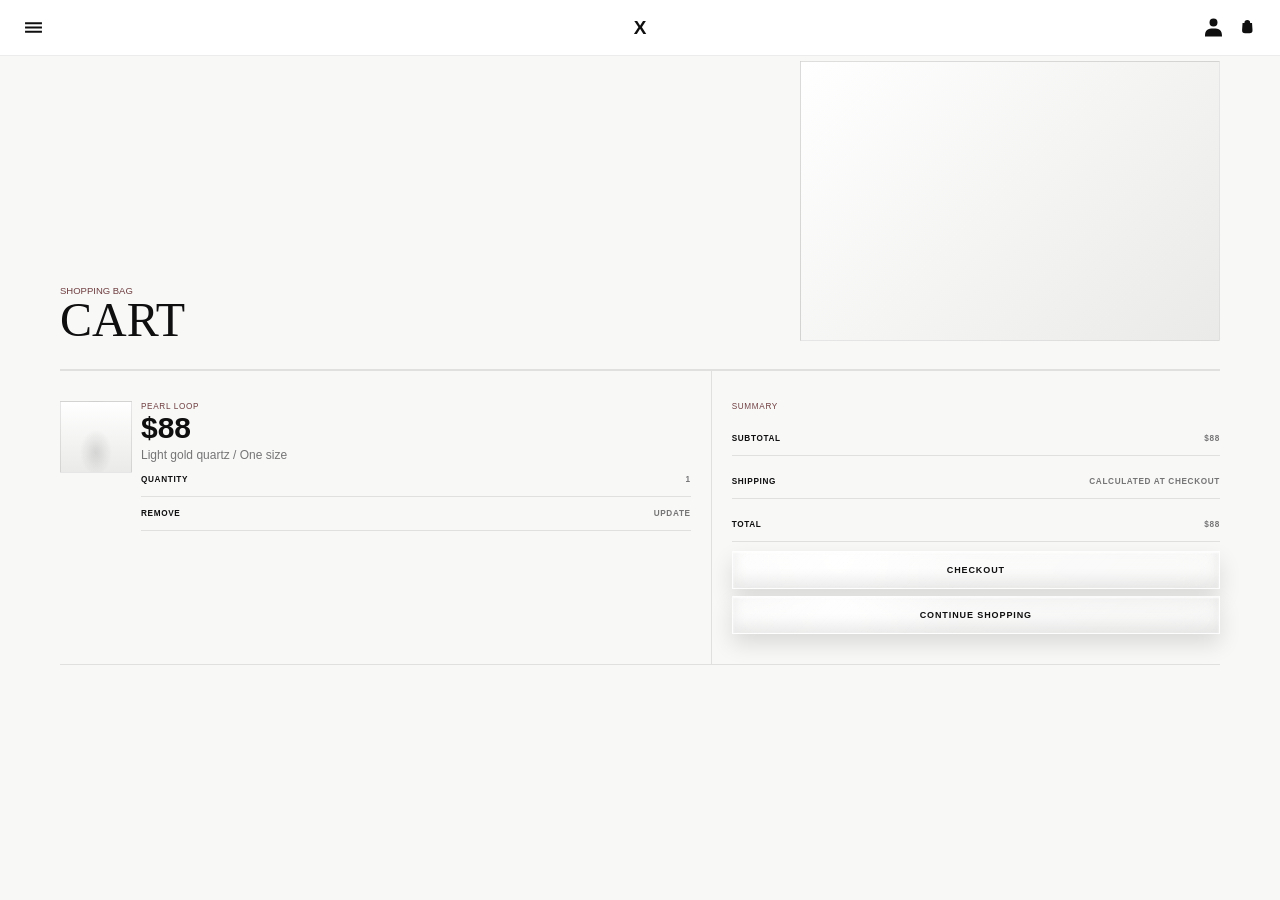
==== commit 550088e8: "ื" ====
--- a/preview/cart-preview.html
+++ b/preview/cart-preview.html
@@ -45,7 +45,6 @@
               <a href="collection-preview.html">Collection</a>
               <a href="about-preview.html">About</a>
               <a href="contact-preview.html">Contact</a>
-              <a href="sign-in-preview.html">Sign in</a>
               <a href="cart-preview.html">Cart</a>
             </div>
           </div>
--- a/assets/cinelin-pages.css
+++ b/assets/cinelin-pages.css
@@ -66,7 +66,9 @@
 }
 
 .cinelin-page::before {
-  background: rgb(var(--cinelin-home-background) / 0.68);
+  background: rgb(var(--cinelin-home-background) / 0.56);
+  backdrop-filter: blur(0.7rem) saturate(0.86);
+  -webkit-backdrop-filter: blur(0.7rem) saturate(0.86);
   content: "";
   inset: 0;
   opacity: 0;
@@ -121,67 +123,71 @@
 }
 
 .cinelin-page__menu-list {
-  align-content: space-between;
-  background: rgb(var(--cinelin-home-panel));
-  border-inline-end: 0.1rem solid rgb(var(--cinelin-home-ink) / 0.08);
-  box-shadow: 1.2rem 0 4rem rgb(var(--cinelin-home-shadow) / 0.06);
-  display: grid;
-  gap: 3rem;
-  inline-size: min(24rem, 78vw);
+  align-content: start;
+  background: transparent;
+  border-inline-end: 0;
+  box-shadow: none;
+  display: grid;
+  gap: 0;
+  inline-size: min(42.5rem, 84vw);
   inset-block: 0;
   inset-inline-start: 0;
-  padding: 8rem 1.4rem 1.4rem;
+  padding: 15.2rem 1rem 1.4rem;
   position: fixed;
   transform: translateX(-100%);
   transition: transform 520ms cubic-bezier(0.22, 1, 0.36, 1);
   z-index: 10;
 }
 
+.cinelin-page__menu-list::before {
+  background: rgb(var(--cinelin-home-panel) / 0.72);
+  backdrop-filter: blur(1.4rem) saturate(1.18);
+  -webkit-backdrop-filter: blur(1.4rem) saturate(1.18);
+  content: "";
+  height: 16.4rem;
+  inline-size: min(42.5rem, 84vw);
+  inset: 0 auto auto 0;
+  position: fixed;
+  z-index: -1;
+}
+
 .cinelin-page.is-menu-open .cinelin-page__menu-list {
   transform: translateX(0);
 }
 
 .cinelin-page__menu-nav {
   display: grid;
-  gap: 0.24rem;
+  gap: 0.14rem;
+  justify-items: start;
 }
 
 .cinelin-page__menu-list a {
   color: rgb(var(--cinelin-home-ink));
   display: block;
-  border-radius: 0.4rem;
-  font-size: 2rem;
-  font-weight: 700;
+  border-radius: 0;
+  font-size: clamp(3.2rem, 3vw, 4.2rem);
+  font-weight: 800;
   isolation: isolate;
-  line-height: 1.12;
+  line-height: 1.05;
   min-width: 0;
   overflow: hidden;
   overflow-wrap: anywhere;
-  padding: 0.5rem 0.55rem 0.56rem;
+  padding: 0.24rem 0;
   position: relative;
   text-decoration: none;
+  text-shadow: 0 0 0.01rem rgb(var(--cinelin-home-ink));
   transition:
-    color 220ms ease,
     transform 260ms cubic-bezier(0.22, 1, 0.36, 1);
-  width: 100%;
+  width: auto;
 }
 
 .cinelin-page__menu-list a::before {
-  background: rgb(var(--cinelin-home-ink));
-  border-radius: inherit;
-  content: "";
-  inset: 0;
-  position: absolute;
-  transform: scaleX(0);
-  transform-origin: left center;
-  transition: transform 260ms cubic-bezier(0.22, 1, 0.36, 1);
-  z-index: -1;
+  display: none;
 }
 
 .cinelin-page__menu-list a:hover,
 .cinelin-page__menu-list a:focus-visible {
-  color: rgb(var(--cinelin-home-panel));
-  transform: translateX(0.8rem);
+  transform: translateX(0.45rem);
 }
 
 .cinelin-page__menu-list a:hover::before,
@@ -725,13 +731,13 @@
   }
 
   .cinelin-page__menu-list {
-    inline-size: min(20rem, 76vw);
-    padding: 6.8rem 1rem 1rem;
+    inline-size: min(42.5rem, 84vw);
+    padding: 15.2rem 1rem 1.4rem;
   }
 
   .cinelin-page__menu-list a {
-    font-size: 1.55rem;
-    line-height: 1.08;
+    font-size: clamp(2.6rem, 9vw, 3.6rem);
+    line-height: 1.05;
   }
 
   .cinelin-page__hero {
@@ -1646,23 +1652,23 @@
 }
 
 .cinelin-page__menu-list {
-  background: rgb(var(--cinelin-home-panel));
-  inline-size: min(38rem, 88vw);
-  padding: 7.4rem 1.8rem 1.8rem;
+  background: transparent;
+  inline-size: min(42.5rem, 84vw);
+  padding: 15.2rem 1rem 1.4rem;
 }
 
 .cinelin-page__menu-nav {
-  gap: 0;
+  gap: 0.14rem;
 }
 
 .cinelin-page__menu-list a {
-  border-block-end: 0.1rem solid rgb(var(--cinelin-home-ink) / 0.1);
+  border-block-end: 0;
   border-radius: 0;
-  font-size: clamp(2.4rem, 8vw, 4.8rem);
-  font-weight: 700;
-  line-height: 0.95;
-  padding: 1.2rem 0;
-  text-transform: uppercase;
+  font-size: clamp(3.2rem, 3vw, 4.2rem);
+  font-weight: 800;
+  line-height: 1.05;
+  padding: 0.24rem 0;
+  text-transform: none;
 }
 
 .cinelin-page__menu-list a::before {
@@ -1671,8 +1677,8 @@
 
 .cinelin-page__menu-list a:hover,
 .cinelin-page__menu-list a:focus-visible {
-  color: rgb(var(--cinelin-home-muted));
-  transform: translateX(0.8rem);
+  color: rgb(var(--cinelin-home-ink));
+  transform: translateX(0.45rem);
 }
 
 .cinelin-page__retail-hero {
@@ -1701,6 +1707,360 @@
 .cinelin-page--auth,
 .cinelin-page--cart {
   background: rgb(var(--cinelin-home-background));
+}
+
+.cinelin-page--about .cinelin-page__shell {
+  max-width: none;
+  padding: 5.2rem 0 0;
+}
+
+.cinelin-page--contact .cinelin-page__shell {
+  max-width: none;
+  padding: 5.2rem 0 0;
+}
+
+.cinelin-about-layout {
+  background: rgb(var(--cinelin-home-panel));
+  color: rgb(var(--cinelin-home-ink));
+  display: grid;
+  min-height: calc(100svh - 5.2rem);
+}
+
+.cinelin-about-layout__left {
+  display: grid;
+  grid-template-rows: 1fr auto;
+  min-height: 100%;
+  padding: clamp(2rem, 4vw, 5.6rem) clamp(1.6rem, 3vw, 3.2rem);
+}
+
+.cinelin-about-layout__intro {
+  align-content: start;
+  display: grid;
+  gap: clamp(2rem, 4vw, 4.8rem);
+}
+
+.cinelin-about-layout__thumb {
+  aspect-ratio: 4 / 5.25;
+  background: rgb(var(--cinelin-home-surface));
+  min-height: 0;
+  overflow: hidden;
+}
+
+.cinelin-about-layout__thumb img,
+.cinelin-about-layout__right img,
+.cinelin-about-film__media img,
+.cinelin-about-film__media video {
+  display: block;
+  height: 100%;
+  object-fit: cover;
+  width: 100%;
+}
+
+.cinelin-about-layout__copy {
+  align-self: start;
+  max-width: 40rem;
+}
+
+.cinelin-about-layout__kicker {
+  color: rgb(var(--cinelin-home-muted));
+  font-size: 1.1rem;
+  font-weight: 700;
+  letter-spacing: 0.2em;
+  margin: 0 0 1.4rem;
+  text-transform: uppercase;
+}
+
+.cinelin-about-layout h1 {
+  color: rgb(var(--cinelin-home-ink));
+  font-family: var(--cinelin-home-font);
+  font-size: clamp(2.9rem, 5.2vw, 5.8rem);
+  font-weight: 500;
+  letter-spacing: 0;
+  line-height: 0.94;
+  margin: 0;
+}
+
+.cinelin-about-layout__copy p,
+.cinelin-about-film__copy p {
+  color: rgb(var(--cinelin-home-muted));
+  font-size: clamp(1.3rem, 1.3vw, 1.6rem);
+  line-height: 1.35;
+  margin: 1.8rem 0 0;
+}
+
+.cinelin-about-layout__link {
+  align-items: center;
+  color: rgb(var(--cinelin-home-ink));
+  display: inline-flex;
+  font-size: 1.2rem;
+  font-weight: 700;
+  gap: 0.8rem;
+  margin-top: 2.8rem;
+  text-decoration: none;
+}
+
+.cinelin-about-layout__link span {
+  font-size: 1.6rem;
+  line-height: 1;
+}
+
+.cinelin-about-layout__details {
+  display: grid;
+  margin: clamp(3rem, 6vw, 7rem) 0 0;
+}
+
+.cinelin-about-layout__details div {
+  border-top: 0.1rem solid rgb(var(--cinelin-home-ink) / 0.12);
+  display: grid;
+  gap: 1.2rem;
+  grid-template-columns: minmax(8rem, 0.7fr) minmax(0, 1.3fr);
+  padding: 1.35rem 0;
+}
+
+.cinelin-about-layout__details div:last-child {
+  border-bottom: 0.1rem solid rgb(var(--cinelin-home-ink) / 0.12);
+}
+
+.cinelin-about-layout__details dt {
+  color: rgb(var(--cinelin-home-muted));
+  font-size: 1.15rem;
+  line-height: 1.3;
+}
+
+.cinelin-about-layout__details dd {
+  color: rgb(var(--cinelin-home-ink));
+  font-size: 1.15rem;
+  font-weight: 700;
+  line-height: 1.35;
+  margin: 0;
+}
+
+.cinelin-about-layout__right {
+  background:
+    radial-gradient(ellipse at 50% 78%, rgb(var(--cinelin-home-shadow) / 0.22), transparent 28%),
+    linear-gradient(135deg, rgb(var(--cinelin-home-gold)), rgb(var(--cinelin-home-sale)));
+  min-height: calc(100svh - 5.2rem);
+  overflow: hidden;
+  position: relative;
+}
+
+.cinelin-about-layout__right img {
+  filter: saturate(0.9) contrast(1.03);
+  mix-blend-mode: multiply;
+  opacity: 0.72;
+}
+
+.cinelin-about-layout__right span {
+  bottom: 2rem;
+  color: rgb(var(--cinelin-home-panel));
+  font-size: 1.1rem;
+  font-weight: 700;
+  letter-spacing: 0.06em;
+  position: absolute;
+  right: 2rem;
+  text-transform: uppercase;
+}
+
+.cinelin-about-film {
+  background: rgb(var(--cinelin-home-ink));
+  color: rgb(var(--cinelin-home-panel));
+  display: grid;
+  gap: 0;
+  min-height: 100svh;
+}
+
+.cinelin-about-film__media {
+  background:
+    radial-gradient(circle at 48% 50%, rgb(var(--cinelin-home-panel) / 0.12), transparent 30%),
+    linear-gradient(135deg, rgb(var(--cinelin-entry-frame)), rgb(var(--cinelin-entry-screen)));
+  min-height: calc(100svh - 5.2rem);
+  overflow: hidden;
+  position: relative;
+}
+
+.cinelin-about-film__media img {
+  filter: grayscale(0.18) contrast(1.08);
+  opacity: 0.72;
+}
+
+.cinelin-about-film__play {
+  align-items: center;
+  border: 0.1rem solid rgb(var(--cinelin-home-panel) / 0.45);
+  border-radius: 50%;
+  color: rgb(var(--cinelin-home-panel));
+  display: flex;
+  font-size: 1.1rem;
+  font-weight: 700;
+  height: clamp(7.6rem, 14vw, 12rem);
+  justify-content: center;
+  left: 50%;
+  letter-spacing: 0.16em;
+  position: absolute;
+  text-transform: uppercase;
+  top: 50%;
+  transform: translate(-50%, -50%);
+  width: clamp(7.6rem, 14vw, 12rem);
+}
+
+.cinelin-about-film__copy {
+  align-content: center;
+  display: grid;
+  padding: clamp(3rem, 8vw, 9rem) clamp(1.8rem, 4vw, 5rem);
+}
+
+.cinelin-about-film__copy .cinelin-about-layout__kicker {
+  color: rgb(var(--cinelin-home-panel) / 0.58);
+}
+
+.cinelin-about-film__copy h2 {
+  color: rgb(var(--cinelin-home-panel));
+  font-family: var(--cinelin-home-font);
+  font-size: clamp(3.8rem, 8vw, 9rem);
+  font-weight: 500;
+  letter-spacing: 0;
+  line-height: 0.92;
+  margin: 0;
+  max-width: 10ch;
+}
+
+.cinelin-about-film__copy p {
+  color: rgb(var(--cinelin-home-panel) / 0.7);
+  max-width: 48rem;
+}
+
+.cinelin-contact-layout {
+  background: rgb(var(--cinelin-home-panel));
+  color: rgb(var(--cinelin-home-ink));
+  display: grid;
+  min-height: calc(100svh - 5.2rem);
+}
+
+.cinelin-contact-layout__content,
+.cinelin-contact-layout__form-wrap {
+  display: grid;
+  padding: clamp(2rem, 4vw, 5.6rem) clamp(1.6rem, 3vw, 3.2rem);
+}
+
+.cinelin-contact-layout__content {
+  grid-template-rows: 1fr auto;
+}
+
+.cinelin-contact-layout__intro {
+  align-self: start;
+  max-width: 56rem;
+}
+
+.cinelin-contact-layout__kicker {
+  color: rgb(var(--cinelin-home-muted));
+  font-size: 1.1rem;
+  font-weight: 700;
+  letter-spacing: 0.2em;
+  margin: 0 0 1.4rem;
+  text-transform: uppercase;
+}
+
+.cinelin-contact-layout h1,
+.cinelin-contact-layout h2 {
+  color: rgb(var(--cinelin-home-ink));
+  font-family: var(--cinelin-home-font);
+  font-weight: 500;
+  letter-spacing: 0;
+  margin: 0;
+}
+
+.cinelin-contact-layout h1 {
+  font-size: clamp(4.2rem, 9vw, 10.6rem);
+  line-height: 0.9;
+}
+
+.cinelin-contact-layout h2 {
+  font-size: clamp(2.8rem, 5vw, 5.6rem);
+  line-height: 0.94;
+}
+
+.cinelin-contact-layout__intro p {
+  color: rgb(var(--cinelin-home-muted));
+  font-size: clamp(1.4rem, 1.5vw, 1.8rem);
+  line-height: 1.35;
+  margin: 2rem 0 0;
+  max-width: 45rem;
+}
+
+.cinelin-contact-layout__details {
+  display: grid;
+  margin-top: clamp(3rem, 6vw, 7rem);
+}
+
+.cinelin-contact-layout__details a {
+  align-items: center;
+  border-top: 0.1rem solid rgb(var(--cinelin-home-ink) / 0.12);
+  color: inherit;
+  display: grid;
+  gap: 1.2rem;
+  grid-template-columns: minmax(8rem, 0.72fr) minmax(0, 1.28fr);
+  min-height: 5.4rem;
+  text-decoration: none;
+}
+
+.cinelin-contact-layout__details a:last-child {
+  border-bottom: 0.1rem solid rgb(var(--cinelin-home-ink) / 0.12);
+}
+
+.cinelin-contact-layout__details span:first-child {
+  color: rgb(var(--cinelin-home-muted));
+  font-size: 1.15rem;
+}
+
+.cinelin-contact-layout__details span:last-child {
+  color: rgb(var(--cinelin-home-ink));
+  font-size: 1.15rem;
+  font-weight: 700;
+  line-height: 1.35;
+}
+
+.cinelin-contact-layout__visual {
+  background:
+    radial-gradient(ellipse at 50% 78%, rgb(var(--cinelin-home-shadow) / 0.16), transparent 28%),
+    linear-gradient(145deg, rgb(var(--cinelin-home-blue)), rgb(var(--cinelin-home-pink)));
+  min-height: calc(100svh - 5.2rem);
+  overflow: hidden;
+}
+
+.cinelin-contact-layout__visual img {
+  display: block;
+  filter: saturate(0.86) contrast(1.03);
+  height: 100%;
+  mix-blend-mode: multiply;
+  object-fit: cover;
+  opacity: 0.74;
+  width: 100%;
+}
+
+.cinelin-contact-layout__form-wrap {
+  align-content: center;
+  background: rgb(var(--cinelin-home-background));
+  border-top: 0.1rem solid rgb(var(--cinelin-home-ink) / 0.1);
+  gap: clamp(2rem, 4vw, 3.6rem);
+}
+
+.cinelin-contact-layout__form .cinelin-contact__field {
+  background: rgb(var(--cinelin-home-panel));
+  border-color: rgb(var(--cinelin-home-ink) / 0.22);
+  border-radius: 0;
+  font-size: clamp(1.6rem, 2vw, 2.2rem);
+  min-height: 6rem;
+}
+
+.cinelin-contact-layout__form textarea.cinelin-contact__field {
+  min-height: 15rem;
+}
+
+.cinelin-contact-layout__form .cinelin-page__button {
+  border-radius: 1.3rem;
+  font-size: 1.35rem;
+  letter-spacing: 0.18em;
+  min-height: 6.4rem;
+  text-transform: uppercase;
 }
 
 .cinelin-retail-grid,
@@ -1791,16 +2151,22 @@
   gap: 1rem;
 }
 
-.cinelin-auth__title,
-.cinelin-cart__title {
+.cinelin-auth__title {
   font-size: clamp(2.6rem, 8vw, 5.2rem);
   line-height: 0.98;
   margin: 0;
   text-transform: uppercase;
 }
 
+.cinelin-cart__title {
+  font-size: clamp(1.8rem, 4vw, 3rem);
+  line-height: 0.98;
+  margin: 0;
+  text-transform: uppercase;
+}
+
 .cinelin-cart__item {
-  grid-template-columns: 9rem minmax(0, 1fr);
+  grid-template-columns: 7.2rem minmax(0, 1fr);
 }
 
 .cinelin-cart__media {
@@ -1814,7 +2180,49 @@
 
 .cinelin-cart__copy {
   color: rgb(var(--cinelin-home-muted));
+  font-size: 1.2rem;
   margin: 0.5rem 0 0;
+}
+
+.cinelin-page--cart .cinelin-page__retail-hero {
+  min-height: clamp(18rem, 28vw, 30rem);
+  padding-block-start: clamp(3rem, 5vw, 5.8rem);
+}
+
+.cinelin-page--cart .cinelin-page__title {
+  font-size: clamp(2.8rem, 7vw, 4.8rem);
+}
+
+.cinelin-page--cart .cinelin-page__intro {
+  font-size: clamp(1.6rem, 4vw, 2.4rem);
+}
+
+.cinelin-page--cart .cinelin-page__eyebrow,
+.cinelin-page--cart .cinelin-cart__line {
+  font-size: 0.82rem;
+  letter-spacing: 0.08em;
+}
+
+.cinelin-page--cart .cinelin-cart__line {
+  min-height: 3.4rem;
+}
+
+.cinelin-page--cart .cinelin-cart__summary,
+.cinelin-page--cart .cinelin-cart__item {
+  gap: 0.9rem;
+  padding-block: clamp(1.8rem, 3vw, 3rem);
+}
+
+.cinelin-page--cart .cinelin-cart__actions {
+  gap: 0.7rem;
+}
+
+.cinelin-page--cart .cinelin-page__button,
+.cinelin-page--cart .cinelin-cart__checkout {
+  font-size: 0.9rem;
+  letter-spacing: 0.1em;
+  min-height: 3.8rem;
+  padding-inline: 1.2rem;
 }
 
 .cinelin-auth--login {
@@ -1891,6 +2299,39 @@
 }
 
 @media screen and (min-width: 750px) {
+  .cinelin-about-layout {
+    grid-template-columns: minmax(0, 1.05fr) minmax(36rem, 0.95fr);
+  }
+
+  .cinelin-about-layout__intro {
+    grid-template-columns: minmax(18rem, 0.88fr) minmax(22rem, 1fr);
+  }
+
+  .cinelin-about-layout__right {
+    min-height: calc(100svh - 5.2rem);
+  }
+
+  .cinelin-about-film {
+    grid-template-columns: minmax(0, 1.15fr) minmax(32rem, 0.85fr);
+  }
+
+  .cinelin-about-film__media {
+    min-height: 100svh;
+  }
+
+  .cinelin-contact-layout {
+    grid-template-columns: minmax(0, 0.94fr) minmax(30rem, 0.72fr) minmax(34rem, 0.84fr);
+  }
+
+  .cinelin-contact-layout__visual {
+    min-height: calc(100svh - 5.2rem);
+  }
+
+  .cinelin-contact-layout__form-wrap {
+    border-left: 0.1rem solid rgb(var(--cinelin-home-ink) / 0.1);
+    border-top: 0;
+  }
+
   .cinelin-retail-grid,
   .cinelin-contact--retail,
   .cinelin-auth,
@@ -1941,6 +2382,28 @@
 }
 
 @media screen and (min-width: 990px) {
+  .cinelin-about-layout {
+    grid-template-columns: minmax(0, 1.08fr) minmax(42rem, 0.92fr);
+  }
+}
+
+@media screen and (max-width: 749px) {
+  .cinelin-about-layout__details div {
+    grid-template-columns: 1fr;
+  }
+
+  .cinelin-about-layout__right span {
+    left: 1.8rem;
+    right: auto;
+  }
+
+  .cinelin-contact-layout__details a {
+    grid-template-columns: 1fr;
+    padding-block: 1.2rem;
+  }
+}
+
+@media screen and (min-width: 990px) {
   .cinelin-page__topline {
     padding-inline: 2.4rem;
   }
@@ -1999,58 +2462,50 @@
 }
 
 .cinelin-page__menu-list {
-  align-content: space-between;
-  background: rgb(var(--cinelin-home-panel));
-  border-inline-end: 0.1rem solid rgb(var(--cinelin-home-ink) / 0.08);
-  box-shadow: 1.2rem 0 4rem rgb(var(--cinelin-home-shadow) / 0.06);
-  gap: 3rem;
-  inline-size: min(24rem, 78vw);
-  padding: 8rem 1.4rem 1.4rem;
+  align-content: start;
+  background: transparent;
+  border-inline-end: 0;
+  box-shadow: none;
+  gap: 0;
+  inline-size: min(42.5rem, 84vw);
+  padding: 15.2rem 1rem 1.4rem;
   transition: transform 520ms cubic-bezier(0.22, 1, 0.36, 1);
 }
 
 .cinelin-page__menu-nav {
-  gap: 0.24rem;
+  gap: 0.14rem;
+  justify-items: start;
 }
 
 .cinelin-page__menu-list a {
   border-block-end: 0;
-  border-radius: 0.4rem;
-  font-size: 2rem;
+  border-radius: 0;
+  font-size: clamp(3.2rem, 3vw, 4.2rem);
+  font-weight: 800;
   isolation: isolate;
-  line-height: 1.12;
+  line-height: 1.05;
   overflow: hidden;
-  padding: 0.5rem 0.55rem 0.56rem;
+  padding: 0.24rem 0;
   text-transform: none;
 }
 
 .cinelin-page__menu-list a::before,
 .cinelin-page__menu-list a::after {
-  border-radius: inherit;
-  content: "";
-  inset: 0;
-  position: absolute;
-  z-index: -1;
+  display: none;
 }
 
 .cinelin-page__menu-list a::before {
-  background: rgb(var(--cinelin-home-ink));
-  display: block;
-  transform: scaleX(0);
-  transform-origin: left center;
-  transition: transform 260ms cubic-bezier(0.22, 1, 0.36, 1);
+  display: none;
 }
 
 .cinelin-page__menu-list a::after {
-  background: linear-gradient(115deg, rgb(var(--cinelin-home-panel) / 0), rgb(var(--cinelin-home-panel) / 0.42), rgb(var(--cinelin-home-panel) / 0));
-  inset-inline: -60%;
-  transform: translateX(-120%);
+  display: none;
 }
 
 .cinelin-page__menu-list a:hover,
 .cinelin-page__menu-list a:focus-visible {
-  color: rgb(var(--cinelin-home-panel));
-  transform: translateX(0.8rem);
+  color: rgb(var(--cinelin-home-ink));
+  transform: translateX(0.45rem);
 }
 
 .cinelin-page__menu-list a:hover::before,
@@ -2085,13 +2540,13 @@
   }
 
   .cinelin-page__menu-list {
-    inline-size: min(20rem, 76vw);
-    padding: 6.8rem 1rem 1rem;
+    inline-size: min(42.5rem, 84vw);
+    padding: 15.2rem 1rem 1.4rem;
   }
 
   .cinelin-page__menu-list a {
-    font-size: 1.55rem;
-    line-height: 1.08;
+    font-size: clamp(2.6rem, 9vw, 3.6rem);
+    line-height: 1.05;
   }
 }
 
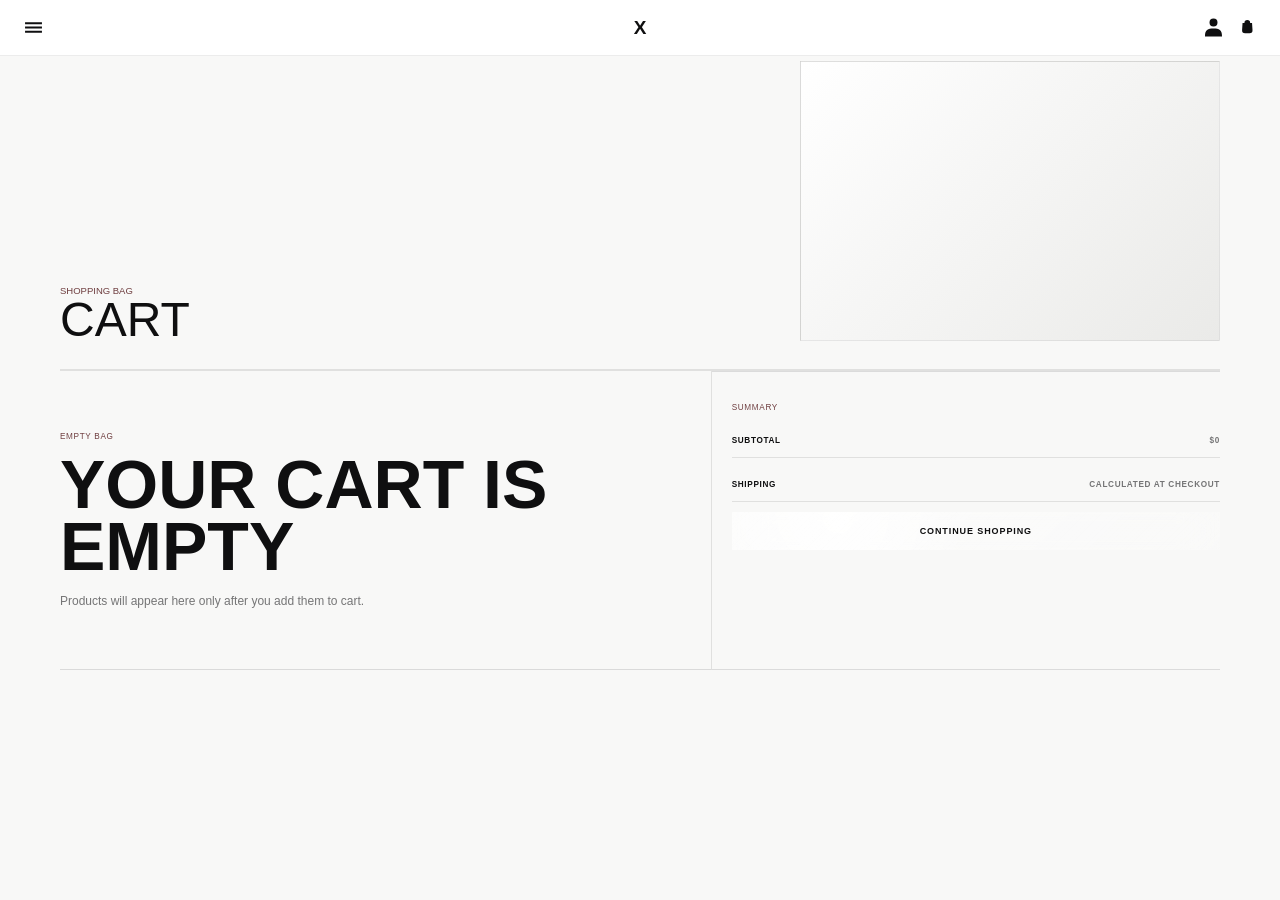
==== commit 5c3a9afb: "n" ====
--- a/preview/cart-preview.html
+++ b/preview/cart-preview.html
@@ -61,25 +61,18 @@
           </div>
         </header>
 
-        <div class="cinelin-cart">
-          <article class="cinelin-cart__item">
-            <div class="cinelin-cart__media" aria-hidden="true"></div>
-            <div>
-              <p class="cinelin-page__eyebrow">Pearl loop</p>
-              <h2 class="cinelin-cart__title">$88</h2>
-              <p class="cinelin-cart__copy">Light gold quartz / One size</p>
-              <div class="cinelin-cart__line"><span>Quantity</span><span>1</span></div>
-              <div class="cinelin-cart__line"><span>Remove</span><span>Update</span></div>
-            </div>
+        <div class="cinelin-cart cinelin-cart--empty">
+          <article class="cinelin-cart__empty">
+            <p class="cinelin-page__eyebrow">Empty bag</p>
+            <h2 class="cinelin-cart__empty-title">Your cart is empty</h2>
+            <p class="cinelin-cart__copy">Products will appear here only after you add them to cart.</p>
           </article>
 
           <aside class="cinelin-cart__summary" aria-label="Order summary">
             <p class="cinelin-page__eyebrow">Summary</p>
-            <div class="cinelin-cart__line"><span>Subtotal</span><span>$88</span></div>
+            <div class="cinelin-cart__line"><span>Subtotal</span><span>$0</span></div>
             <div class="cinelin-cart__line"><span>Shipping</span><span>Calculated at checkout</span></div>
-            <div class="cinelin-cart__line"><span>Total</span><span>$88</span></div>
             <div class="cinelin-cart__actions">
-              <button class="cinelin-page__button cinelin-cart__checkout" type="button">Checkout</button>
               <a class="cinelin-page__button cinelin-page__button--secondary" href="collection-preview.html">Continue shopping</a>
             </div>
           </aside>
--- a/assets/cinelin-tokens.css
+++ b/assets/cinelin-tokens.css
@@ -24,15 +24,20 @@
   --cinelin-home-green: 88 177 149;
   --cinelin-home-pink: 235 178 188;
   --cinelin-home-gold: 219 183 111;
-  --cinelin-home-font: "Helvetica Neue", Helvetica, Arial, sans-serif;
+  --cinelin-unified-font: "Helvetica Neue", Helvetica, Arial, sans-serif;
+  --cinelin-home-font: var(--cinelin-unified-font);
+  --font-body-family: var(--cinelin-unified-font);
+  --font-body-style: normal;
+  --font-heading-family: var(--cinelin-unified-font);
+  --font-heading-style: normal;
   --cinelin-entry-background: 5 3 3;
   --cinelin-entry-screen: 72 9 12;
   --cinelin-entry-screen-deep: 32 3 5;
   --cinelin-entry-frame: 102 57 57;
   --cinelin-entry-gold: 232 211 158;
   --cinelin-entry-copy: 180 157 158;
-  --cinelin-font-body: Consolas, "Courier New", "Nimbus Mono PS", "Courier", monospace;
-  --cinelin-font-copy: Consolas, "Courier New", "Nimbus Mono PS", "Courier", monospace;
-  --cinelin-font-heading: "Eldra", "Garamond", "Times New Roman", serif;
-  --cinelin-font-wordmark: "Ketsiyo Regular", Didot, "Bodoni 72", "Bodoni 72 Smallcaps", Georgia, serif;
+  --cinelin-font-body: var(--cinelin-unified-font);
+  --cinelin-font-copy: var(--cinelin-unified-font);
+  --cinelin-font-heading: var(--cinelin-unified-font);
+  --cinelin-font-wordmark: var(--cinelin-unified-font);
 }
--- a/assets/cinelin-pages.css
+++ b/assets/cinelin-pages.css
@@ -2044,15 +2044,42 @@
 }
 
 .cinelin-contact-layout__form .cinelin-contact__field {
-  background: rgb(var(--cinelin-home-panel));
-  border-color: rgb(var(--cinelin-home-ink) / 0.22);
+  background:
+    linear-gradient(rgb(var(--cinelin-home-ink)), rgb(var(--cinelin-home-ink))) 0 100% / 0 0.12rem no-repeat,
+    linear-gradient(rgb(var(--cinelin-home-ink) / 0.22), rgb(var(--cinelin-home-ink) / 0.22)) 0 100% / 100% 0.1rem no-repeat;
+  border: 0;
   border-radius: 0;
+  box-shadow: none;
   font-size: clamp(1.6rem, 2vw, 2.2rem);
   min-height: 6rem;
+  padding: 1.2rem 0;
+  transition:
+    background-size 260ms cubic-bezier(0.22, 1, 0.36, 1),
+    color 180ms ease;
+}
+
+.cinelin-contact-layout__form .cinelin-contact__field::placeholder {
+  color: rgb(var(--cinelin-home-muted) / 0.72);
+  opacity: 1;
+}
+
+.cinelin-contact-layout__form .cinelin-contact__field:hover {
+  background-size:
+    100% 0.12rem,
+    100% 0.1rem;
+}
+
+.cinelin-contact-layout__form .cinelin-contact__field:focus,
+.cinelin-contact-layout__form .cinelin-contact__field:focus-visible {
+  background-size:
+    100% 0.14rem,
+    100% 0.1rem;
+  outline: 0;
 }
 
 .cinelin-contact-layout__form textarea.cinelin-contact__field {
   min-height: 15rem;
+  resize: vertical;
 }
 
 .cinelin-contact-layout__form .cinelin-page__button {
@@ -2165,6 +2192,22 @@
   text-transform: uppercase;
 }
 
+.cinelin-cart__empty {
+  border-block-end: 0.1rem solid rgb(var(--cinelin-home-ink) / 0.12);
+  display: grid;
+  gap: 1rem;
+  padding-block: clamp(2.6rem, 6vw, 6rem);
+}
+
+.cinelin-cart__empty-title {
+  font-size: clamp(2.8rem, 8vw, 6.8rem);
+  font-weight: 700;
+  letter-spacing: 0;
+  line-height: 0.92;
+  margin: 0;
+  text-transform: uppercase;
+}
+
 .cinelin-cart__item {
   grid-template-columns: 7.2rem minmax(0, 1fr);
 }
@@ -2209,8 +2252,29 @@
 
 .cinelin-page--cart .cinelin-cart__summary,
 .cinelin-page--cart .cinelin-cart__item {
-  gap: 0.9rem;
+  border-block-end-color: rgb(var(--cinelin-home-ink) / 0.12);
+  gap: 1rem;
   padding-block: clamp(1.8rem, 3vw, 3rem);
+}
+
+.cinelin-page--cart .cinelin-cart--empty .cinelin-cart__summary {
+  align-content: start;
+}
+
+.cinelin-page--cart .cinelin-cart__summary {
+  border-block-start: 0.1rem solid rgb(var(--cinelin-home-ink) / 0.12);
+}
+
+.cinelin-page--cart .cinelin-cart__item {
+  grid-template-columns: 6.4rem minmax(0, 1fr);
+}
+
+.cinelin-page--cart .cinelin-cart__media {
+  background:
+    radial-gradient(ellipse at 50% 74%, rgb(var(--cinelin-home-shadow) / 0.1), rgb(var(--cinelin-home-surface) / 0) 34%),
+    linear-gradient(180deg, rgb(var(--cinelin-home-panel) / 0.4), rgb(var(--cinelin-home-surface) / 0));
+  border: 0;
+  border-block-end: 0.1rem solid rgb(var(--cinelin-home-ink) / 0.18);
 }
 
 .cinelin-page--cart .cinelin-cart__actions {
@@ -2219,10 +2283,28 @@
 
 .cinelin-page--cart .cinelin-page__button,
 .cinelin-page--cart .cinelin-cart__checkout {
+  background:
+    linear-gradient(rgb(var(--cinelin-home-ink)), rgb(var(--cinelin-home-ink))) left bottom / 0 0.1rem no-repeat,
+    linear-gradient(rgb(var(--cinelin-home-ink) / 0.22), rgb(var(--cinelin-home-ink) / 0.22)) left bottom / 100% 0.1rem no-repeat;
+  border: 0;
+  color: rgb(var(--cinelin-home-ink));
   font-size: 0.9rem;
   letter-spacing: 0.1em;
   min-height: 3.8rem;
-  padding-inline: 1.2rem;
+  padding-inline: 0;
+  transition:
+    background-size 220ms ease,
+    color 220ms ease;
+}
+
+.cinelin-page--cart .cinelin-page__button:hover,
+.cinelin-page--cart .cinelin-page__button:focus-visible,
+.cinelin-page--cart .cinelin-cart__checkout:hover,
+.cinelin-page--cart .cinelin-cart__checkout:focus-visible {
+  background-size:
+    100% 0.14rem,
+    100% 0.1rem;
+  color: rgb(var(--cinelin-home-ink));
 }
 
 .cinelin-auth--login {
@@ -2342,6 +2424,7 @@
   .cinelin-retail-grid .cinelin-story__panel,
   .cinelin-contact__aside,
   .cinelin-auth__panel,
+  .cinelin-cart__empty,
   .cinelin-cart__item {
     border-inline-end: 0.1rem solid rgb(var(--cinelin-home-ink) / 0.1);
     padding-inline-end: 2rem;
@@ -3165,3 +3248,213 @@
   backdrop-filter: none;
   -webkit-backdrop-filter: none;
 }
+
+.cinelin-page__button,
+.cinelin-page__button:hover,
+.cinelin-page__button:focus-visible,
+.cinelin-page__button:active,
+.cinelin-product .shopify-payment-button__button,
+.cinelin-product .shopify-payment-button__button:hover,
+.cinelin-product .shopify-payment-button__button:focus-visible,
+.cinelin-product .shopify-payment-button__button:active {
+  box-shadow: none !important;
+}
+
+.cinelin-preview-cart-open {
+  overflow: hidden;
+}
+
+.cinelin-preview-cart {
+  background: rgb(var(--cinelin-home-ink) / 0.42);
+  backdrop-filter: blur(0.22rem);
+  -webkit-backdrop-filter: blur(0.22rem);
+  display: flex;
+  inset: 0;
+  justify-content: flex-end;
+  opacity: 0;
+  pointer-events: none;
+  position: fixed;
+  transition:
+    opacity 220ms ease,
+    visibility 220ms ease;
+  visibility: hidden;
+  z-index: 90;
+}
+
+.cinelin-page.is-cart-open .cinelin-preview-cart {
+  opacity: 1;
+  pointer-events: auto;
+  visibility: visible;
+}
+
+.cinelin-preview-cart__panel {
+  background: rgb(var(--cinelin-home-panel));
+  color: rgb(var(--cinelin-home-ink));
+  display: grid;
+  grid-template-rows: auto auto 1fr auto auto;
+  height: 100%;
+  max-width: 100vw;
+  transform: translateX(100%);
+  transition: transform 320ms cubic-bezier(0.22, 1, 0.36, 1);
+  width: min(53rem, 100vw);
+}
+
+.cinelin-page.is-cart-open .cinelin-preview-cart__panel {
+  transform: translateX(0);
+}
+
+.cinelin-preview-cart__header {
+  align-items: center;
+  border-bottom: 0.1rem solid rgb(var(--cinelin-home-ink) / 0.12);
+  display: flex;
+  justify-content: space-between;
+  min-height: 6.8rem;
+  padding: 2rem 2.4rem;
+}
+
+.cinelin-preview-cart__header h2 {
+  font-size: 2.2rem;
+  line-height: 1;
+  margin: 0;
+}
+
+.cinelin-preview-cart__close {
+  align-items: center;
+  appearance: none;
+  background: transparent;
+  border: 0;
+  color: inherit;
+  cursor: pointer;
+  display: inline-flex;
+  height: 3.8rem;
+  justify-content: center;
+  padding: 0;
+  width: 3.8rem;
+}
+
+.cinelin-preview-cart__close svg {
+  height: 2rem;
+  width: 2rem;
+}
+
+.cinelin-preview-cart__promo {
+  font-size: 1.25rem;
+  font-weight: 700;
+  margin: 0;
+  padding: 2.4rem;
+  text-align: center;
+  text-transform: uppercase;
+}
+
+.cinelin-preview-cart__item {
+  align-content: start;
+  display: grid;
+  gap: 1.5rem;
+  grid-template-columns: 11rem minmax(0, 1fr);
+  padding: 2.4rem;
+}
+
+.cinelin-preview-cart__model {
+  --cinelin-model-scale: 0.48;
+  align-items: center;
+  aspect-ratio: 1;
+  background:
+    radial-gradient(ellipse at 50% 72%, rgb(var(--cinelin-home-ink) / 0.1), rgb(var(--cinelin-home-panel) / 0) 34%),
+    linear-gradient(180deg, rgb(var(--cinelin-home-surface) / 0.64), rgb(var(--cinelin-home-ink) / 0.03));
+  border-bottom: 0.1rem solid rgb(var(--cinelin-home-ink) / 0.16);
+  display: grid;
+  justify-items: center;
+  overflow: hidden;
+  perspective: 70rem;
+}
+
+.cinelin-preview-cart__copy {
+  align-self: start;
+  display: grid;
+  gap: 0.8rem;
+}
+
+.cinelin-preview-cart__copy h3,
+.cinelin-preview-cart__copy p {
+  margin: 0;
+}
+
+.cinelin-preview-cart__copy h3 {
+  font-size: 1.35rem;
+}
+
+.cinelin-preview-cart__copy p,
+.cinelin-preview-cart__copy a {
+  color: rgb(var(--cinelin-home-ink) / 0.76);
+  font-size: 1.2rem;
+}
+
+.cinelin-preview-cart__quantity {
+  align-items: center;
+  border: 0.1rem solid rgb(var(--cinelin-home-ink) / 0.16);
+  display: inline-grid;
+  grid-template-columns: 3.6rem 3.6rem 3.6rem;
+  justify-self: start;
+  min-height: 3.8rem;
+  text-align: center;
+}
+
+.cinelin-preview-cart__quantity button {
+  appearance: none;
+  background: transparent;
+  border: 0;
+  color: inherit;
+  cursor: pointer;
+  font: inherit;
+  height: 100%;
+}
+
+.cinelin-preview-cart__trust {
+  border-block: 0.1rem solid rgb(var(--cinelin-home-ink) / 0.12);
+  display: grid;
+  gap: 1rem;
+  grid-template-columns: repeat(3, minmax(0, 1fr));
+  padding: 1.8rem 2.4rem;
+  text-align: center;
+}
+
+.cinelin-preview-cart__trust span {
+  display: grid;
+  gap: 0.25rem;
+}
+
+.cinelin-preview-cart__trust strong {
+  font-size: 1.05rem;
+  line-height: 1.15;
+}
+
+.cinelin-preview-cart__trust small {
+  color: rgb(var(--cinelin-home-ink) / 0.66);
+  font-size: 0.95rem;
+  line-height: 1.2;
+}
+
+.cinelin-preview-cart__summary {
+  display: grid;
+  gap: 1rem;
+  padding: 1.8rem 2.4rem 2.4rem;
+}
+
+.cinelin-preview-cart__summary div {
+  display: flex;
+  font-size: 1.25rem;
+  justify-content: space-between;
+  text-transform: uppercase;
+}
+
+.cinelin-preview-cart__summary a {
+  align-items: center;
+  background: rgb(var(--cinelin-home-ink));
+  color: rgb(var(--cinelin-home-panel));
+  display: inline-flex;
+  font-size: 1.3rem;
+  font-weight: 700;
+  justify-content: center;
+  min-height: 5.6rem;
+  text-decoration: none;
+}
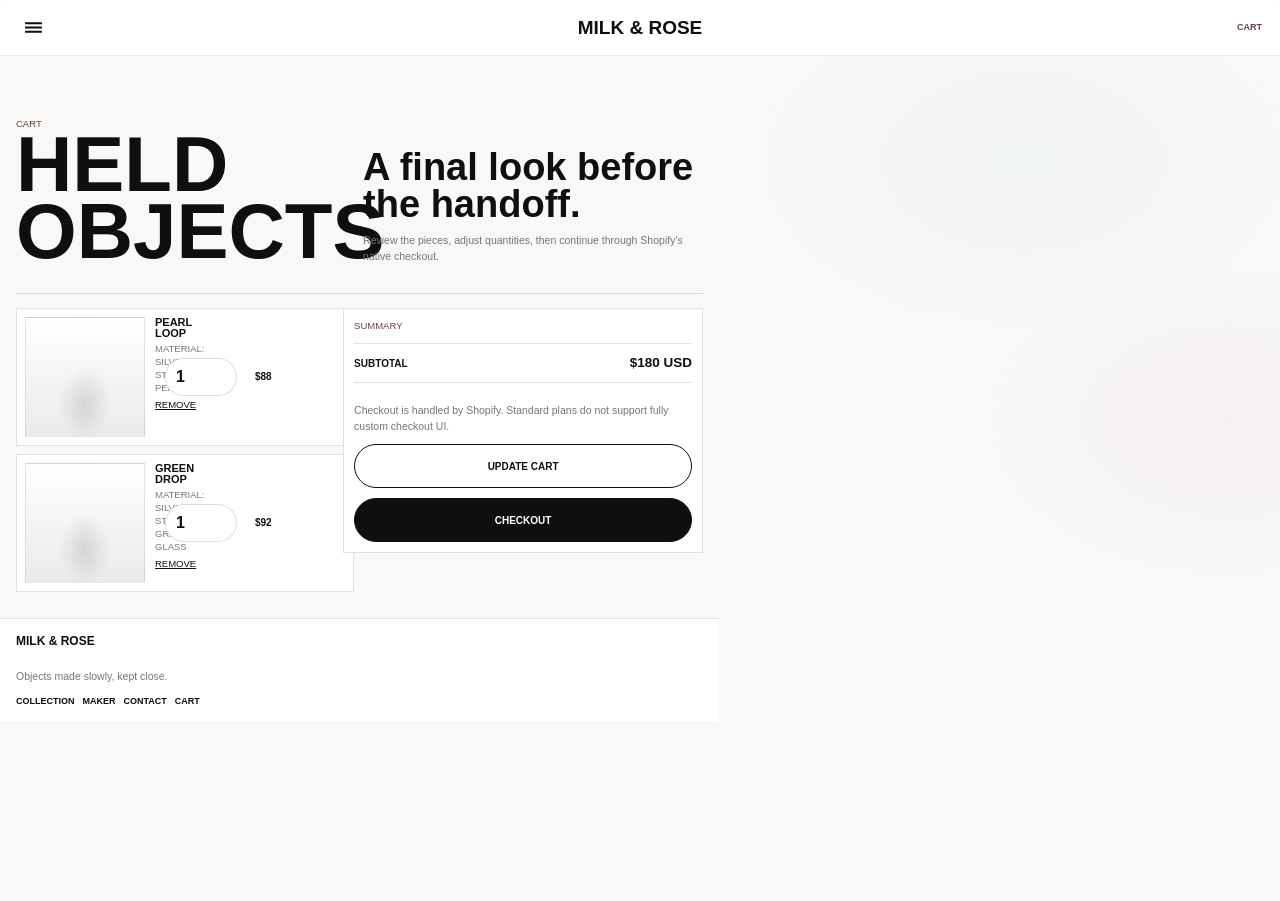
==== commit ab0dca35: "Add cart to prototype preview" ====
--- a/preview/cart-preview.html
+++ b/preview/cart-preview.html
@@ -3,80 +3,113 @@
   <head>
     <meta charset="utf-8">
     <meta name="viewport" content="width=device-width,initial-scale=1">
-    <title>X Cart Preview</title>
+    <title>Milk & Rose Cart Preview</title>
     <link rel="stylesheet" href="../assets/cinelin-tokens.css">
     <link rel="stylesheet" href="../assets/cinelin-pages.css">
+    <link rel="stylesheet" href="../assets/cinelin-cart.css">
     <script src="../assets/cinelin-pages.js" defer></script>
     <style>
       html { font-size: 62.5%; }
       body { margin: 0; }
     </style>
   </head>
-  <body>
-    <section class="cinelin-page cinelin-page--cart" data-cinelin-page>
-      <div class="cinelin-page__shell">
-        <nav class="cinelin-page__topline" aria-label="Page navigation">
-          <div class="cinelin-page__left-actions">
-            <button class="cinelin-page__menu-button" type="button" data-cinelin-menu-toggle aria-controls="CinelinPageMenu-preview" aria-expanded="false">
-              <span class="visually-hidden">Open menu</span>
-              <svg viewBox="0 0 18 16" aria-hidden="true"><path fill="currentColor" d="M1 3h16v2H1zm0 4h16v2H1zm0 4h16v2H1z"/></svg>
-            </button>
-          </div>
-          <nav class="cinelin-page__topnav" aria-label="Primary navigation">
-            <a href="about-preview.html">Maker</a>
+  <body class="template-cart">
+    <section class="cinelin-page cinelin-cart" data-cinelin-page>
+      <nav class="cinelin-page__topline" aria-label="Cart navigation">
+        <button class="cinelin-page__menu-button" type="button" data-cinelin-menu-toggle aria-controls="CinelinPageMenu-preview" aria-expanded="false">
+          <span class="visually-hidden">Open menu</span>
+          <svg viewBox="0 0 18 16" aria-hidden="true"><path fill="currentColor" d="M1 3h16v2H1zm0 4h16v2H1zm0 4h16v2H1z"/></svg>
+        </button>
+        <a class="cinelin-page__topline-brand" href="homepage-preview.html">Milk &amp; Rose</a>
+        <div class="cinelin-page__actions">
+          <span class="cinelin-page__topline-meta">Cart</span>
+        </div>
+        <div class="cinelin-page__menu-list" id="CinelinPageMenu-preview" data-cinelin-menu>
+          <div class="cinelin-page__menu-nav">
+            <a href="homepage-preview.html">Home</a>
+            <a href="#">Product</a>
+            <a href="#">Maker</a>
             <a href="collection-preview.html">Collection</a>
             <a href="about-preview.html">About</a>
+            <a href="cart-preview.html">Cart</a>
             <a href="contact-preview.html">Contact</a>
-          </nav>
-          <a class="cinelin-page__topline-brand" href="homepage-preview.html">X</a>
-          <div class="cinelin-page__actions">
-            <a class="cinelin-page__utility-link" href="collection-preview.html">Shop</a>
-            <a class="cinelin-page__icon-button" href="sign-in-preview.html" aria-label="Account">
-              <svg viewBox="0 0 18 19" aria-hidden="true"><path fill="currentColor" d="M9 .5a4 4 0 1 1 0 8 4 4 0 0 1 0-8Zm0 10c5.7 0 8.5 1.6 8.5 7.5v.5H.5V18c0-5.9 2.8-7.5 8.5-7.5Z"/></svg>
-            </a>
-            <a class="cinelin-page__icon-button" href="cart-preview.html" aria-label="Cart">
-              <svg class="icon-cart" viewBox="0 0 40 40" aria-hidden="true"><path fill="currentColor" d="M20.5 6.5a4.75 4.75 0 0 0-4.75 4.75v.56h-3.16l-.77 11.6a5 5 0 0 0 4.99 5.34h7.38a5 5 0 0 0 4.99-5.33l-.77-11.6h-3.16v-.57A4.75 4.75 0 0 0 20.5 6.5Z"/></svg>
-            </a>
           </div>
-          <div class="cinelin-page__menu-list" id="CinelinPageMenu-preview" data-cinelin-menu>
-            <div class="cinelin-page__menu-nav">
-              <a href="homepage-preview.html">Home</a>
-              <a href="about-preview.html">Maker</a>
-              <a href="collection-preview.html">Collection</a>
-              <a href="about-preview.html">About</a>
-              <a href="contact-preview.html">Contact</a>
-              <a href="cart-preview.html">Cart</a>
-            </div>
-          </div>
-        </nav>
+        </div>
+      </nav>
 
-        <header class="cinelin-page__hero cinelin-page__retail-hero">
+      <div class="cinelin-cart__shell">
+        <header class="cinelin-cart__hero">
           <div>
-            <p class="cinelin-page__kicker">Shopping bag</p>
-            <h1 class="cinelin-page__title">Cart</h1>
+            <p class="cinelin-page__kicker">Cart</p>
+            <h1>Held objects</h1>
           </div>
           <div>
-            <p class="cinelin-page__intro">A clear checkout step that keeps the product in focus.</p>
-            <p class="cinelin-page__copy">This is a layout draft. Shopify can connect the live cart line items and checkout behavior later.</p>
+            <p class="cinelin-cart__intro">A final look before the handoff.</p>
+            <p class="cinelin-cart__copy">Review the pieces, adjust quantities, then continue through Shopify's native checkout.</p>
           </div>
         </header>
 
-        <div class="cinelin-cart cinelin-cart--empty">
-          <article class="cinelin-cart__empty">
-            <p class="cinelin-page__eyebrow">Empty bag</p>
-            <h2 class="cinelin-cart__empty-title">Your cart is empty</h2>
-            <p class="cinelin-cart__copy">Products will appear here only after you add them to cart.</p>
-          </article>
+        <form class="cinelin-cart__form">
+          <div class="cinelin-cart__items" aria-label="Cart line items">
+            <article class="cinelin-cart__item">
+              <a class="cinelin-cart__media" href="#" aria-label="Pearl loop">
+                <span aria-hidden="true"></span>
+              </a>
+              <div class="cinelin-cart__details">
+                <a class="cinelin-cart__title" href="#">Pearl loop</a>
+                <p class="cinelin-cart__variant">Material: Silver / Stone: Pearl</p>
+                <a class="cinelin-cart__remove" href="#">Remove</a>
+              </div>
+              <div class="cinelin-cart__quantity">
+                <label class="visually-hidden" for="PreviewQuantity-1">Quantity for Pearl loop</label>
+                <input id="PreviewQuantity-1" class="cinelin-cart__quantity-input" type="number" value="1" min="0">
+              </div>
+              <div class="cinelin-cart__line-price">
+                <strong>$88</strong>
+              </div>
+            </article>
 
-          <aside class="cinelin-cart__summary" aria-label="Order summary">
+            <article class="cinelin-cart__item">
+              <a class="cinelin-cart__media" href="#" aria-label="Green drop">
+                <span aria-hidden="true"></span>
+              </a>
+              <div class="cinelin-cart__details">
+                <a class="cinelin-cart__title" href="#">Green drop</a>
+                <p class="cinelin-cart__variant">Material: Silver / Stone: Green glass</p>
+                <a class="cinelin-cart__remove" href="#">Remove</a>
+              </div>
+              <div class="cinelin-cart__quantity">
+                <label class="visually-hidden" for="PreviewQuantity-2">Quantity for Green drop</label>
+                <input id="PreviewQuantity-2" class="cinelin-cart__quantity-input" type="number" value="1" min="0">
+              </div>
+              <div class="cinelin-cart__line-price">
+                <strong>$92</strong>
+              </div>
+            </article>
+          </div>
+
+          <aside class="cinelin-cart__summary" aria-label="Cart summary">
             <p class="cinelin-page__eyebrow">Summary</p>
-            <div class="cinelin-cart__line"><span>Subtotal</span><span>$0</span></div>
-            <div class="cinelin-cart__line"><span>Shipping</span><span>Calculated at checkout</span></div>
-            <div class="cinelin-cart__actions">
-              <a class="cinelin-page__button cinelin-page__button--secondary" href="collection-preview.html">Continue shopping</a>
+            <div class="cinelin-cart__subtotal">
+              <span>Subtotal</span>
+              <strong>$180 USD</strong>
             </div>
+            <p class="cinelin-cart__checkout-note">Checkout is handled by Shopify. Standard plans do not support fully custom checkout UI.</p>
+            <button class="cinelin-cart__update" type="button">Update cart</button>
+            <button class="cinelin-cart__checkout" type="button">Checkout</button>
           </aside>
-        </div>
+        </form>
+
+        <footer class="cinelin-footer" aria-label="Footer">
+          <a class="cinelin-footer__brand" href="homepage-preview.html">MILK &amp; ROSE</a>
+          <p class="cinelin-footer__note">Objects made slowly, kept close.</p>
+          <nav class="cinelin-footer__links" aria-label="Footer navigation">
+            <a href="collection-preview.html">Collection</a>
+            <a href="#">Maker</a>
+            <a href="contact-preview.html">Contact</a>
+            <a href="cart-preview.html">Cart</a>
+          </nav>
+        </footer>
       </div>
     </section>
   </body>
--- a/assets/cinelin-cart.css
+++ b/assets/cinelin-cart.css
@@ -0,0 +1,323 @@
+body.template-cart .shopify-section-group-header-group,
+body.template-cart .shopify-section-group-footer-group {
+  display: none;
+}
+
+.cinelin-cart {
+  background:
+    radial-gradient(38rem 24rem at 80% 16rem, rgb(var(--cinelin-home-blue) / 0.1), rgb(var(--cinelin-home-background) / 0) 72%),
+    radial-gradient(34rem 22rem at 96% 42rem, rgb(var(--cinelin-home-pink) / 0.1), rgb(var(--cinelin-home-background) / 0) 72%),
+    rgb(var(--cinelin-home-background));
+}
+
+.cinelin-cart__shell {
+  margin: 0 auto;
+  max-width: 120rem;
+  padding: 6.8rem 1rem 0;
+}
+
+.cinelin-cart__hero {
+  align-items: end;
+  border-block-end: 0.1rem solid rgb(var(--cinelin-home-ink) / 0.12);
+  display: grid;
+  gap: 1.6rem;
+  padding-block: 2.6rem 2.2rem;
+}
+
+.cinelin-cart__hero h1 {
+  color: rgb(var(--cinelin-home-ink));
+  font-family: var(--cinelin-home-font);
+  font-size: clamp(4rem, 13vw, 7.8rem);
+  font-weight: 800;
+  letter-spacing: 0;
+  line-height: 0.86;
+  margin: 0;
+  max-width: 10ch;
+  text-transform: uppercase;
+}
+
+.cinelin-cart__intro {
+  color: rgb(var(--cinelin-home-ink));
+  font-size: clamp(2rem, 6vw, 3.8rem);
+  font-weight: 800;
+  line-height: 0.98;
+  margin: 0;
+  max-width: 16ch;
+}
+
+.cinelin-cart__copy,
+.cinelin-cart__checkout-note,
+.cinelin-footer__note {
+  color: rgb(var(--cinelin-home-muted));
+  font-size: 1.05rem;
+  line-height: 1.5;
+  margin: 1rem 0 0;
+  max-width: 46rem;
+}
+
+.cinelin-cart__form {
+  display: grid;
+  gap: 1rem;
+  padding-block: 1.4rem 2.6rem;
+}
+
+.cinelin-cart__items {
+  display: grid;
+  gap: 0.8rem;
+}
+
+.cinelin-cart__item {
+  background: rgb(var(--cinelin-home-panel));
+  border: 0.1rem solid rgb(var(--cinelin-home-ink) / 0.12);
+  display: grid;
+  gap: 1rem;
+  grid-template-columns: minmax(8.8rem, 32vw) minmax(0, 1fr);
+  padding: 0.8rem;
+}
+
+.cinelin-cart__media {
+  background:
+    radial-gradient(ellipse at 50% 72%, rgb(var(--cinelin-home-shadow) / 0.12), rgb(var(--cinelin-home-surface) / 0) 30%),
+    linear-gradient(180deg, rgb(var(--cinelin-home-panel)), rgb(var(--cinelin-home-surface)));
+  display: block;
+  min-height: 10rem;
+  overflow: hidden;
+}
+
+.cinelin-cart__media img,
+.cinelin-cart__media span {
+  display: block;
+  height: 100%;
+  object-fit: cover;
+  width: 100%;
+}
+
+.cinelin-cart__media span {
+  min-height: 10rem;
+}
+
+.cinelin-cart__details {
+  align-content: start;
+  display: grid;
+  gap: 0.45rem;
+}
+
+.cinelin-cart__title {
+  color: rgb(var(--cinelin-home-ink));
+  font-size: 1.1rem;
+  font-weight: 800;
+  line-height: 1;
+  text-decoration: none;
+  text-transform: uppercase;
+}
+
+.cinelin-cart__variant,
+.cinelin-cart__properties,
+.cinelin-cart__remove {
+  color: rgb(var(--cinelin-home-muted));
+  font-size: 0.95rem;
+  line-height: 1.35;
+  margin: 0;
+  text-transform: uppercase;
+}
+
+.cinelin-cart__properties {
+  display: grid;
+  gap: 0.2rem;
+}
+
+.cinelin-cart__properties div {
+  display: flex;
+  gap: 0.35rem;
+}
+
+.cinelin-cart__properties dd {
+  margin: 0;
+}
+
+.cinelin-cart__remove {
+  justify-self: start;
+}
+
+.cinelin-cart__quantity {
+  align-items: center;
+  display: flex;
+}
+
+.cinelin-cart__quantity-input {
+  appearance: textfield;
+  background: rgb(var(--cinelin-home-panel));
+  border: 0.1rem solid rgb(var(--cinelin-home-ink) / 0.14);
+  border-radius: 999rem;
+  color: rgb(var(--cinelin-home-ink));
+  font: inherit;
+  font-weight: 800;
+  min-height: 3.8rem;
+  padding-inline: 1rem;
+  width: 7.2rem;
+}
+
+.cinelin-cart__line-price {
+  align-content: center;
+  display: grid;
+  gap: 0.25rem;
+  justify-items: start;
+}
+
+.cinelin-cart__line-price strong,
+.cinelin-cart__line-price s {
+  color: rgb(var(--cinelin-home-ink));
+  font-size: 1rem;
+  font-weight: 800;
+}
+
+.cinelin-cart__line-price s {
+  color: rgb(var(--cinelin-home-muted));
+}
+
+.cinelin-cart__summary,
+.cinelin-cart__empty {
+  background: rgb(var(--cinelin-home-panel));
+  border: 0.1rem solid rgb(var(--cinelin-home-ink) / 0.12);
+  display: grid;
+  gap: 1rem;
+  padding: 1rem;
+}
+
+.cinelin-cart__empty {
+  margin-block: 1.4rem 2.6rem;
+}
+
+.cinelin-cart__empty h2 {
+  color: rgb(var(--cinelin-home-ink));
+  font-size: clamp(2.4rem, 8vw, 5.2rem);
+  font-weight: 800;
+  line-height: 0.96;
+  margin: 0;
+  text-transform: uppercase;
+}
+
+.cinelin-cart__subtotal {
+  align-items: baseline;
+  border-block: 0.1rem solid rgb(var(--cinelin-home-ink) / 0.12);
+  display: flex;
+  font-size: 1rem;
+  font-weight: 800;
+  justify-content: space-between;
+  padding-block: 1rem;
+  text-transform: uppercase;
+}
+
+.cinelin-cart__subtotal strong {
+  font-size: 1.35rem;
+}
+
+.cinelin-cart__discounts {
+  color: rgb(var(--cinelin-home-muted));
+  display: grid;
+  gap: 0.35rem;
+  list-style: none;
+  margin: 0;
+  padding: 0;
+}
+
+.cinelin-cart__update,
+.cinelin-cart__checkout {
+  appearance: none;
+  border: 0.1rem solid rgb(var(--cinelin-home-ink));
+  border-radius: 999rem;
+  cursor: pointer;
+  font: inherit;
+  font-size: 1rem;
+  font-weight: 800;
+  min-height: 4.4rem;
+  text-transform: uppercase;
+}
+
+.cinelin-cart__update {
+  background: rgb(var(--cinelin-home-panel));
+  color: rgb(var(--cinelin-home-ink));
+}
+
+.cinelin-cart__checkout {
+  background: rgb(var(--cinelin-home-ink));
+  color: rgb(var(--cinelin-home-panel));
+}
+
+.cinelin-cart__quantity-input:focus-visible,
+.cinelin-cart__remove:focus-visible,
+.cinelin-cart__update:focus-visible,
+.cinelin-cart__checkout:focus-visible {
+  outline: 0.2rem solid rgb(var(--cinelin-color-focus));
+  outline-offset: 0.3rem;
+}
+
+.cinelin-footer {
+  background: rgb(var(--cinelin-home-panel));
+  border-block-start: 0.1rem solid rgb(var(--cinelin-home-ink) / 0.12);
+  display: grid;
+  gap: 1rem;
+  margin-inline: -1rem;
+  padding: 1.4rem 1rem;
+}
+
+.cinelin-footer__brand {
+  color: rgb(var(--cinelin-home-ink));
+  font-size: 1.2rem;
+  font-weight: 800;
+  text-decoration: none;
+  text-transform: uppercase;
+}
+
+.cinelin-footer__links {
+  display: flex;
+  flex-wrap: wrap;
+  gap: 0.8rem;
+}
+
+.cinelin-footer__links a {
+  color: rgb(var(--cinelin-home-ink));
+  font-size: 0.9rem;
+  font-weight: 800;
+  text-decoration: none;
+  text-transform: uppercase;
+}
+
+@media screen and (min-width: 750px) {
+  .cinelin-cart__shell {
+    padding: 7rem 1.6rem 0;
+  }
+
+  .cinelin-cart__hero {
+    grid-template-columns: minmax(0, 1fr) minmax(24rem, 34rem);
+    padding-block: 4.6rem 2.8rem;
+  }
+
+  .cinelin-cart__form {
+    align-items: start;
+    grid-template-columns: minmax(0, 1fr) minmax(28rem, 36rem);
+  }
+
+  .cinelin-cart__item {
+    grid-template-columns: 12rem minmax(0, 1fr) 8rem 9rem;
+  }
+
+  .cinelin-cart__summary {
+    position: sticky;
+    top: 7.2rem;
+  }
+
+  .cinelin-footer {
+    margin-inline: -1.6rem;
+    padding-inline: 1.6rem;
+  }
+}
+
+@media (prefers-reduced-motion: reduce) {
+  .cinelin-cart *,
+  .cinelin-cart *::before,
+  .cinelin-cart *::after {
+    animation: none;
+    transition: none;
+  }
+}
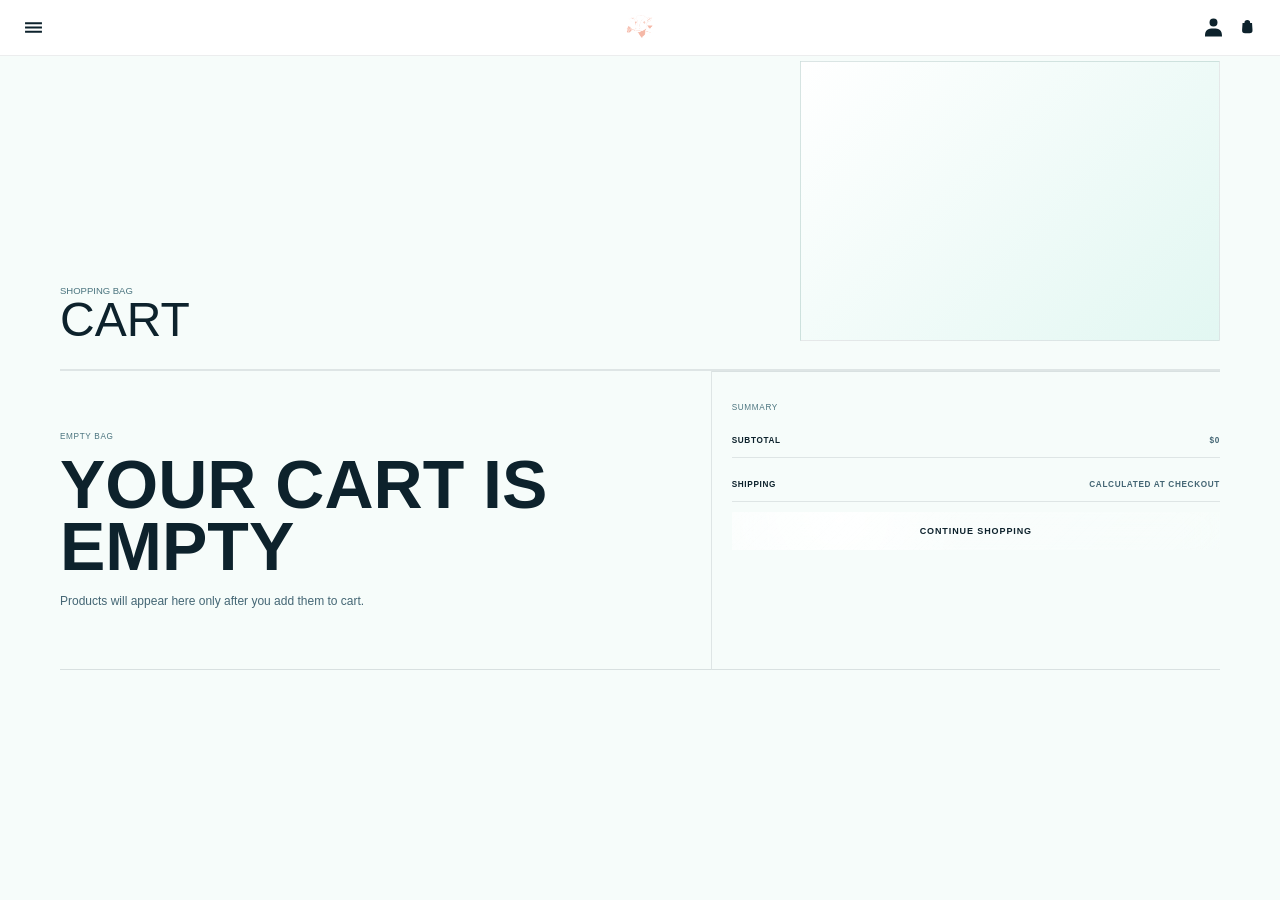
==== commit d0ef87b9: "ใ" ====
--- a/preview/cart-preview.html
+++ b/preview/cart-preview.html
@@ -3,113 +3,78 @@
   <head>
     <meta charset="utf-8">
     <meta name="viewport" content="width=device-width,initial-scale=1">
-    <title>Milk & Rose Cart Preview</title>
+    <title>X Cart Preview</title>
     <link rel="stylesheet" href="../assets/cinelin-tokens.css">
     <link rel="stylesheet" href="../assets/cinelin-pages.css">
-    <link rel="stylesheet" href="../assets/cinelin-cart.css">
     <script src="../assets/cinelin-pages.js" defer></script>
     <style>
       html { font-size: 62.5%; }
       body { margin: 0; }
     </style>
   </head>
-  <body class="template-cart">
-    <section class="cinelin-page cinelin-cart" data-cinelin-page>
-      <nav class="cinelin-page__topline" aria-label="Cart navigation">
-        <button class="cinelin-page__menu-button" type="button" data-cinelin-menu-toggle aria-controls="CinelinPageMenu-preview" aria-expanded="false">
-          <span class="visually-hidden">Open menu</span>
-          <svg viewBox="0 0 18 16" aria-hidden="true"><path fill="currentColor" d="M1 3h16v2H1zm0 4h16v2H1zm0 4h16v2H1z"/></svg>
-        </button>
-        <a class="cinelin-page__topline-brand" href="homepage-preview.html">Milk &amp; Rose</a>
-        <div class="cinelin-page__actions">
-          <span class="cinelin-page__topline-meta">Cart</span>
-        </div>
-        <div class="cinelin-page__menu-list" id="CinelinPageMenu-preview" data-cinelin-menu>
-          <div class="cinelin-page__menu-nav">
-            <a href="homepage-preview.html">Home</a>
-            <a href="#">Product</a>
-            <a href="#">Maker</a>
+  <body>
+    <section class="cinelin-page cinelin-page--cart" data-cinelin-page>
+      <div class="cinelin-page__shell">
+        <nav class="cinelin-page__topline" aria-label="Page navigation">
+          <div class="cinelin-page__left-actions">
+            <button class="cinelin-page__menu-button" type="button" data-cinelin-menu-toggle aria-controls="CinelinPageMenu-preview" aria-expanded="false">
+              <span class="visually-hidden">Open menu</span>
+              <svg viewBox="0 0 18 16" aria-hidden="true"><path fill="currentColor" d="M1 3h16v2H1zm0 4h16v2H1zm0 4h16v2H1z"/></svg>
+            </button>
+          </div>
+          <nav class="cinelin-page__topnav" aria-label="Primary navigation">
             <a href="collection-preview.html">Collection</a>
             <a href="about-preview.html">About</a>
-            <a href="cart-preview.html">Cart</a>
-            <a href="contact-preview.html">Contact</a>
+          </nav>
+          <a class="cinelin-page__topline-brand" href="homepage-preview.html" aria-label="Milk N Rose">
+            <img src="../assets/cow%20_1.png" alt="Milk N Rose">
+          </a>
+          <div class="cinelin-page__actions">
+            <a class="cinelin-page__utility-link" href="collection-preview.html">Shop</a>
+            <a class="cinelin-page__icon-button" href="sign-in-preview.html" aria-label="Account">
+              <svg viewBox="0 0 18 19" aria-hidden="true"><path fill="currentColor" d="M9 .5a4 4 0 1 1 0 8 4 4 0 0 1 0-8Zm0 10c5.7 0 8.5 1.6 8.5 7.5v.5H.5V18c0-5.9 2.8-7.5 8.5-7.5Z"/></svg>
+            </a>
+            <a class="cinelin-page__icon-button" href="cart-preview.html" aria-label="Cart">
+              <svg class="icon-cart" viewBox="0 0 40 40" aria-hidden="true"><path fill="currentColor" d="M20.5 6.5a4.75 4.75 0 0 0-4.75 4.75v.56h-3.16l-.77 11.6a5 5 0 0 0 4.99 5.34h7.38a5 5 0 0 0 4.99-5.33l-.77-11.6h-3.16v-.57A4.75 4.75 0 0 0 20.5 6.5Z"/></svg>
+            </a>
           </div>
-        </div>
-      </nav>
+          <div class="cinelin-page__menu-list" id="CinelinPageMenu-preview" data-cinelin-menu>
+            <div class="cinelin-page__menu-nav">
+              <a href="homepage-preview.html">Home</a>
+              <a href="collection-preview.html">Collection</a>
+              <a href="about-preview.html">About</a>
+              <a href="cart-preview.html">Cart</a>
+            </div>
+          </div>
+        </nav>
 
-      <div class="cinelin-cart__shell">
-        <header class="cinelin-cart__hero">
+        <header class="cinelin-page__hero cinelin-page__retail-hero">
           <div>
-            <p class="cinelin-page__kicker">Cart</p>
-            <h1>Held objects</h1>
+            <p class="cinelin-page__kicker">Shopping bag</p>
+            <h1 class="cinelin-page__title">Cart</h1>
           </div>
           <div>
-            <p class="cinelin-cart__intro">A final look before the handoff.</p>
-            <p class="cinelin-cart__copy">Review the pieces, adjust quantities, then continue through Shopify's native checkout.</p>
+            <p class="cinelin-page__intro">A clear checkout step that keeps the product in focus.</p>
+            <p class="cinelin-page__copy">This is a layout draft. Shopify can connect the live cart line items and checkout behavior later.</p>
           </div>
         </header>
 
-        <form class="cinelin-cart__form">
-          <div class="cinelin-cart__items" aria-label="Cart line items">
-            <article class="cinelin-cart__item">
-              <a class="cinelin-cart__media" href="#" aria-label="Pearl loop">
-                <span aria-hidden="true"></span>
-              </a>
-              <div class="cinelin-cart__details">
-                <a class="cinelin-cart__title" href="#">Pearl loop</a>
-                <p class="cinelin-cart__variant">Material: Silver / Stone: Pearl</p>
-                <a class="cinelin-cart__remove" href="#">Remove</a>
-              </div>
-              <div class="cinelin-cart__quantity">
-                <label class="visually-hidden" for="PreviewQuantity-1">Quantity for Pearl loop</label>
-                <input id="PreviewQuantity-1" class="cinelin-cart__quantity-input" type="number" value="1" min="0">
-              </div>
-              <div class="cinelin-cart__line-price">
-                <strong>$88</strong>
-              </div>
-            </article>
+        <div class="cinelin-cart cinelin-cart--empty">
+          <article class="cinelin-cart__empty">
+            <p class="cinelin-page__eyebrow">Empty bag</p>
+            <h2 class="cinelin-cart__empty-title">Your cart is empty</h2>
+            <p class="cinelin-cart__copy">Products will appear here only after you add them to cart.</p>
+          </article>
 
-            <article class="cinelin-cart__item">
-              <a class="cinelin-cart__media" href="#" aria-label="Green drop">
-                <span aria-hidden="true"></span>
-              </a>
-              <div class="cinelin-cart__details">
-                <a class="cinelin-cart__title" href="#">Green drop</a>
-                <p class="cinelin-cart__variant">Material: Silver / Stone: Green glass</p>
-                <a class="cinelin-cart__remove" href="#">Remove</a>
-              </div>
-              <div class="cinelin-cart__quantity">
-                <label class="visually-hidden" for="PreviewQuantity-2">Quantity for Green drop</label>
-                <input id="PreviewQuantity-2" class="cinelin-cart__quantity-input" type="number" value="1" min="0">
-              </div>
-              <div class="cinelin-cart__line-price">
-                <strong>$92</strong>
-              </div>
-            </article>
-          </div>
-
-          <aside class="cinelin-cart__summary" aria-label="Cart summary">
+          <aside class="cinelin-cart__summary" aria-label="Order summary">
             <p class="cinelin-page__eyebrow">Summary</p>
-            <div class="cinelin-cart__subtotal">
-              <span>Subtotal</span>
-              <strong>$180 USD</strong>
+            <div class="cinelin-cart__line"><span>Subtotal</span><span>$0</span></div>
+            <div class="cinelin-cart__line"><span>Shipping</span><span>Calculated at checkout</span></div>
+            <div class="cinelin-cart__actions">
+              <a class="cinelin-page__button cinelin-page__button--secondary" href="collection-preview.html">Continue shopping</a>
             </div>
-            <p class="cinelin-cart__checkout-note">Checkout is handled by Shopify. Standard plans do not support fully custom checkout UI.</p>
-            <button class="cinelin-cart__update" type="button">Update cart</button>
-            <button class="cinelin-cart__checkout" type="button">Checkout</button>
           </aside>
-        </form>
-
-        <footer class="cinelin-footer" aria-label="Footer">
-          <a class="cinelin-footer__brand" href="homepage-preview.html">MILK &amp; ROSE</a>
-          <p class="cinelin-footer__note">Objects made slowly, kept close.</p>
-          <nav class="cinelin-footer__links" aria-label="Footer navigation">
-            <a href="collection-preview.html">Collection</a>
-            <a href="#">Maker</a>
-            <a href="contact-preview.html">Contact</a>
-            <a href="cart-preview.html">Cart</a>
-          </nav>
-        </footer>
+        </div>
       </div>
     </section>
   </body>
--- a/assets/cinelin-tokens.css
+++ b/assets/cinelin-tokens.css
@@ -1,41 +1,44 @@
 :root {
-  --cinelin-color-ink: 8 8 9;
-  --cinelin-color-ink-soft: 18 18 20;
-  --cinelin-color-text: 246 242 235;
-  --cinelin-color-text-muted: 185 178 168;
-  --cinelin-color-line: 86 82 78;
-  --cinelin-color-panel: 16 15 15;
-  --cinelin-color-panel-strong: 28 26 25;
-  --cinelin-color-accent: 242 238 229;
-  --cinelin-color-accent-contrast: 9 9 9;
-  --cinelin-color-focus: 238 220 182;
-  --cinelin-color-static-light: 221 217 206;
-  --cinelin-color-static-dark: 35 34 34;
-  --cinelin-home-background: 248 248 247;
-  --cinelin-home-surface: 234 234 232;
+  --cinelin-color-ink: 13 34 44;
+  --cinelin-color-ink-soft: 26 58 70;
+  --cinelin-color-text: 246 252 250;
+  --cinelin-color-text-muted: 188 226 224;
+  --cinelin-color-line: 116 215 209;
+  --cinelin-color-panel: 12 34 44;
+  --cinelin-color-panel-strong: 18 52 66;
+  --cinelin-color-accent: 182 240 224;
+  --cinelin-color-accent-contrast: 13 34 44;
+  --cinelin-color-focus: 123 170 247;
+  --cinelin-color-static-light: 229 250 244;
+  --cinelin-color-static-dark: 13 34 44;
+  --cinelin-home-background: 246 252 250;
+  --cinelin-home-surface: 226 247 242;
   --cinelin-home-panel: 255 255 255;
-  --cinelin-home-ink: 15 15 16;
-  --cinelin-home-muted: 117 117 118;
-  --cinelin-home-sale: 209 63 61;
-  --cinelin-home-shadow: 15 15 16;
-  --cinelin-home-metal: 216 217 214;
-  --cinelin-home-pearl: 248 245 235;
-  --cinelin-home-blue: 180 207 222;
-  --cinelin-home-green: 88 177 149;
-  --cinelin-home-pink: 235 178 188;
-  --cinelin-home-gold: 219 183 111;
+  --cinelin-home-ink: 13 34 44;
+  --cinelin-home-muted: 68 102 116;
+  --cinelin-home-sale: 123 170 247;
+  --cinelin-home-shadow: 13 34 44;
+  --cinelin-home-metal: 182 240 224;
+  --cinelin-home-pearl: 239 253 249;
+  --cinelin-home-blue: 123 170 247;
+  --cinelin-home-green: 182 240 224;
+  --cinelin-home-pink: 116 215 209;
+  --cinelin-home-gold: 116 215 209;
+  --cinelin-about-paper: 247 246 242;
+  --cinelin-about-blank: 229 233 241;
+  --cinelin-about-media: 144 167 196;
   --cinelin-unified-font: "Helvetica Neue", Helvetica, Arial, sans-serif;
   --cinelin-home-font: var(--cinelin-unified-font);
   --font-body-family: var(--cinelin-unified-font);
   --font-body-style: normal;
   --font-heading-family: var(--cinelin-unified-font);
   --font-heading-style: normal;
-  --cinelin-entry-background: 5 3 3;
-  --cinelin-entry-screen: 72 9 12;
-  --cinelin-entry-screen-deep: 32 3 5;
-  --cinelin-entry-frame: 102 57 57;
-  --cinelin-entry-gold: 232 211 158;
-  --cinelin-entry-copy: 180 157 158;
+  --cinelin-entry-background: 13 34 44;
+  --cinelin-entry-screen: 26 77 91;
+  --cinelin-entry-screen-deep: 8 28 38;
+  --cinelin-entry-frame: 116 215 209;
+  --cinelin-entry-gold: 182 240 224;
+  --cinelin-entry-copy: 191 232 231;
   --cinelin-font-body: var(--cinelin-unified-font);
   --cinelin-font-copy: var(--cinelin-unified-font);
   --cinelin-font-heading: var(--cinelin-unified-font);
--- a/assets/cinelin-pages.css
+++ b/assets/cinelin-pages.css
@@ -196,15 +196,25 @@
 }
 
 .cinelin-page__topline-brand {
+  align-items: center;
+  display: inline-flex;
   font-size: 1.7rem;
   font-weight: 700;
   inset-inline-start: 50%;
+  justify-content: center;
   line-height: 0.96;
   position: absolute;
   text-align: center;
   top: 50%;
   transform: translate(-50%, -50%);
   white-space: nowrap;
+}
+
+.cinelin-page__topline-brand img {
+  display: block;
+  height: clamp(3.4rem, 5vw, 4.8rem);
+  object-fit: contain;
+  width: auto;
 }
 
 .cinelin-page__topline-meta {
@@ -1867,6 +1877,7 @@
   display: grid;
   gap: 0;
   min-height: 100svh;
+  scroll-margin-top: 5.2rem;
 }
 
 .cinelin-about-film__media {
@@ -1881,6 +1892,15 @@
 .cinelin-about-film__media img {
   filter: grayscale(0.18) contrast(1.08);
   opacity: 0.72;
+}
+
+.cinelin-about-film__blank {
+  background:
+    radial-gradient(circle at 42% 44%, rgb(var(--cinelin-home-green) / 0.34), transparent 28%),
+    radial-gradient(circle at 72% 66%, rgb(var(--cinelin-home-blue) / 0.2), transparent 34%),
+    linear-gradient(135deg, rgb(var(--cinelin-entry-screen-deep)), rgb(var(--cinelin-entry-screen)));
+  height: 100%;
+  min-height: inherit;
 }
 
 .cinelin-about-film__play {
@@ -1928,11 +1948,125 @@
   max-width: 48rem;
 }
 
+.cinelin-about-values {
+  background:
+    linear-gradient(180deg, rgb(var(--cinelin-home-surface)), rgb(var(--cinelin-home-background))),
+    rgb(var(--cinelin-home-background));
+  color: rgb(var(--cinelin-home-ink));
+  display: grid;
+  gap: clamp(2.8rem, 5vw, 6rem);
+  padding: clamp(3.2rem, 7vw, 8rem) clamp(1.6rem, 4vw, 5rem);
+}
+
+.cinelin-about-values__intro {
+  max-width: 74rem;
+}
+
+.cinelin-about-values__intro h2,
+.cinelin-about-process__heading h3 {
+  color: rgb(var(--cinelin-home-ink));
+  font-family: var(--cinelin-home-font);
+  font-weight: 500;
+  letter-spacing: 0;
+  line-height: 0.94;
+  margin: 0;
+}
+
+.cinelin-about-values__intro h2 {
+  font-size: clamp(4rem, 9vw, 9.4rem);
+  max-width: 11ch;
+}
+
+.cinelin-about-values__intro p {
+  color: rgb(var(--cinelin-home-muted));
+  font-size: clamp(1.4rem, 1.5vw, 1.8rem);
+  line-height: 1.45;
+  margin: 2rem 0 0;
+  max-width: 62rem;
+}
+
+.cinelin-about-values__statement {
+  border-block: 0.1rem solid rgb(var(--cinelin-home-ink) / 0.12);
+  display: grid;
+}
+
+.cinelin-about-values__statement span {
+  color: rgb(var(--cinelin-home-ink));
+  font-size: clamp(2.2rem, 4vw, 4.8rem);
+  font-weight: 500;
+  line-height: 1;
+  padding-block: 1.4rem;
+}
+
+.cinelin-about-values__statement span + span {
+  border-block-start: 0.1rem solid rgb(var(--cinelin-home-ink) / 0.12);
+}
+
+.cinelin-about-process {
+  display: grid;
+  gap: 2rem;
+}
+
+.cinelin-about-process__heading h3 {
+  font-size: clamp(2.8rem, 5vw, 5.8rem);
+}
+
+.cinelin-about-process__steps,
+.cinelin-about-pillars {
+  display: grid;
+  gap: 0;
+  list-style: none;
+  margin: 0;
+  padding: 0;
+}
+
+.cinelin-about-process__steps li,
+.cinelin-about-pillars article {
+  background: rgb(var(--cinelin-home-panel) / 0.72);
+  border-block-start: 0.1rem solid rgb(var(--cinelin-home-ink) / 0.12);
+  display: grid;
+  gap: 1rem;
+  min-width: 0;
+  padding: 1.6rem 0;
+}
+
+.cinelin-about-process__steps li:last-child,
+.cinelin-about-pillars article:last-child {
+  border-block-end: 0.1rem solid rgb(var(--cinelin-home-ink) / 0.12);
+}
+
+.cinelin-about-process__steps span,
+.cinelin-about-pillars span {
+  color: rgb(var(--cinelin-home-muted));
+  font-size: 1rem;
+  font-weight: 700;
+  text-transform: uppercase;
+}
+
+.cinelin-about-process__steps strong,
+.cinelin-about-pillars h3 {
+  color: rgb(var(--cinelin-home-ink));
+  font-size: clamp(1.7rem, 2vw, 2.4rem);
+  font-weight: 600;
+  line-height: 1.1;
+  margin: 0;
+}
+
+.cinelin-about-process__steps p,
+.cinelin-about-pillars p {
+  color: rgb(var(--cinelin-home-muted));
+  font-size: 1.2rem;
+  line-height: 1.45;
+  margin: 0;
+  max-width: 42rem;
+}
+
 .cinelin-contact-layout {
   background: rgb(var(--cinelin-home-panel));
   color: rgb(var(--cinelin-home-ink));
   display: grid;
   min-height: calc(100svh - 5.2rem);
+  scroll-margin-top: 5.2rem;
 }
 
 .cinelin-contact-layout__content,
@@ -1976,6 +2110,11 @@
 .cinelin-contact-layout h2 {
   font-size: clamp(2.8rem, 5vw, 5.6rem);
   line-height: 0.94;
+}
+
+.cinelin-contact-layout__intro h2 {
+  font-size: clamp(4.2rem, 9vw, 10.6rem);
+  line-height: 0.9;
 }
 
 .cinelin-contact-layout__intro p {
@@ -2399,6 +2538,50 @@
 
   .cinelin-about-film__media {
     min-height: 100svh;
+  }
+
+  .cinelin-about-values__statement {
+    grid-template-columns: repeat(3, minmax(0, 1fr));
+  }
+
+  .cinelin-about-values__statement span {
+    min-height: 12rem;
+    padding: 1.6rem;
+  }
+
+  .cinelin-about-values__statement span + span {
+    border-block-start: 0;
+    border-inline-start: 0.1rem solid rgb(var(--cinelin-home-ink) / 0.12);
+  }
+
+  .cinelin-about-process {
+    grid-template-columns: minmax(20rem, 0.45fr) minmax(0, 1fr);
+  }
+
+  .cinelin-about-process__steps,
+  .cinelin-about-pillars {
+    grid-template-columns: repeat(2, minmax(0, 1fr));
+  }
+
+  .cinelin-about-process__steps li,
+  .cinelin-about-pillars article {
+    border-inline-start: 0.1rem solid rgb(var(--cinelin-home-ink) / 0.12);
+    padding: 1.8rem;
+  }
+
+  .cinelin-about-process__steps li:nth-child(-n + 2),
+  .cinelin-about-pillars article:nth-child(-n + 2) {
+    border-block-start: 0.1rem solid rgb(var(--cinelin-home-ink) / 0.12);
+  }
+
+  .cinelin-about-process__steps li:nth-child(2n),
+  .cinelin-about-pillars article:nth-child(2n) {
+    border-inline-end: 0.1rem solid rgb(var(--cinelin-home-ink) / 0.12);
+  }
+
+  .cinelin-about-process__steps li:nth-last-child(-n + 2),
+  .cinelin-about-pillars article:nth-last-child(-n + 2) {
+    border-block-end: 0.1rem solid rgb(var(--cinelin-home-ink) / 0.12);
   }
 
   .cinelin-contact-layout {
@@ -3458,3 +3641,1999 @@
   min-height: 5.6rem;
   text-decoration: none;
 }
+
+/* Milk N Rose About redesign: light editorial direction from the new mockups. */
+.cinelin-page--about {
+  background: rgb(var(--cinelin-home-panel));
+}
+
+.cinelin-page--about .cinelin-page__shell {
+  background: rgb(var(--cinelin-home-panel));
+  max-width: none;
+  padding: 0 0 5.6rem;
+  width: 100%;
+}
+
+.cinelin-page--about .cinelin-page__topline {
+  background: rgb(var(--cinelin-home-panel) / 0.9);
+  border-bottom: 0;
+  inset-inline: 0;
+  min-height: 5.2rem;
+  padding: 1rem clamp(1.2rem, 3vw, 3.2rem);
+  position: sticky;
+  width: 100%;
+}
+
+.cinelin-page--about .cinelin-page__topnav,
+.cinelin-page--about .cinelin-page__utility-link {
+  display: none;
+}
+
+.cinelin-page--about .cinelin-page__topline-brand img {
+  height: 2.8rem;
+}
+
+.cinelin-page--about .cinelin-about-layout {
+  background:
+    radial-gradient(circle at 28% 34%, rgb(var(--cinelin-home-green) / 0.28), transparent 18rem),
+    radial-gradient(circle at 64% 23%, rgb(var(--cinelin-home-blue) / 0.18), transparent 22rem),
+    rgb(var(--cinelin-about-blank));
+  display: grid;
+  grid-template-columns: 1fr;
+  min-height: calc(100svh - 5.2rem);
+  overflow: hidden;
+  padding: clamp(3rem, 7vw, 7.6rem) clamp(1.6rem, 6vw, 8rem) clamp(8rem, 11vw, 12rem);
+  position: relative;
+}
+
+.cinelin-page--about .cinelin-about-layout::after {
+  background: rgb(var(--cinelin-home-panel));
+  border-radius: 50% 50% 0 0 / 100% 100% 0 0;
+  bottom: -3.8rem;
+  content: "";
+  height: 7.4rem;
+  left: -8%;
+  position: absolute;
+  width: 116%;
+  z-index: 1;
+}
+
+.cinelin-page--about .cinelin-about-layout__left {
+  display: grid;
+  align-content: center;
+  gap: clamp(2rem, 4vw, 4rem);
+  min-height: 0;
+  padding: 0;
+  position: relative;
+  z-index: 2;
+}
+
+.cinelin-page--about .cinelin-about-layout__intro {
+  align-items: center;
+  gap: clamp(2rem, 5vw, 6rem);
+  grid-template-columns: minmax(0, 0.8fr) minmax(0, 1.2fr);
+  justify-items: center;
+  margin-inline: auto;
+  max-width: 132rem;
+  text-align: left;
+  width: 100%;
+}
+
+.cinelin-page--about .cinelin-about-layout__thumb {
+  aspect-ratio: 4 / 3;
+  background: transparent;
+  border-radius: 1.2rem;
+  inline-size: min(42rem, 100%);
+  min-height: 0;
+  order: 1;
+}
+
+.cinelin-page--about .cinelin-about-layout__thumb img {
+  border-radius: 0.8rem;
+  filter: saturate(0.92) contrast(1.02);
+  object-fit: cover;
+}
+
+.cinelin-page--about .cinelin-about-layout__copy {
+  max-width: 64rem;
+  order: 2;
+}
+
+.cinelin-page--about .cinelin-about-layout__kicker,
+.cinelin-page--about .cinelin-contact-layout__kicker {
+  color: rgb(var(--cinelin-home-ink));
+  font-size: 0.9rem;
+  letter-spacing: 0.08em;
+  margin-bottom: 0.8rem;
+}
+
+.cinelin-page--about .cinelin-about-layout h1 {
+  font-size: clamp(3.8rem, 8vw, 9.6rem);
+  line-height: 0.92;
+  margin-inline: 0;
+  max-width: 12ch;
+}
+
+.cinelin-page--about .cinelin-about-layout__copy p {
+  font-size: clamp(1.25rem, 1.45vw, 1.8rem);
+  line-height: 1.5;
+  margin-inline: 0;
+  max-width: 54rem;
+}
+
+.cinelin-page--about .cinelin-about-layout__link {
+  background: rgb(var(--cinelin-home-blue));
+  border-radius: 0.2rem;
+  color: rgb(var(--cinelin-home-panel));
+  font-size: clamp(0.9rem, 1vw, 1.1rem);
+  justify-content: center;
+  margin-top: 2rem;
+  min-height: 3.6rem;
+  padding: 0.5rem 1.2rem;
+}
+
+.cinelin-page--about .cinelin-about-layout__details {
+  gap: 0.35rem;
+  grid-template-columns: repeat(3, minmax(0, 1fr));
+  margin: 0 auto;
+  max-width: 132rem;
+  width: 100%;
+}
+
+.cinelin-page--about .cinelin-about-layout__details div {
+  background: rgb(var(--cinelin-home-panel) / 0.64);
+  border: 0;
+  min-height: clamp(10rem, 13vw, 15rem);
+  padding: clamp(1.2rem, 2vw, 2rem);
+}
+
+.cinelin-page--about .cinelin-about-layout__details dt {
+  font-size: clamp(0.82rem, 0.9vw, 1rem);
+  font-weight: 700;
+  text-transform: uppercase;
+}
+
+.cinelin-page--about .cinelin-about-layout__details dd {
+  font-size: clamp(1rem, 1.2vw, 1.35rem);
+  font-weight: 500;
+}
+
+.cinelin-page--about .cinelin-about-layout__right {
+  display: none;
+}
+
+.cinelin-page--about .cinelin-about-film,
+.cinelin-page--about .cinelin-about-values,
+.cinelin-page--about .cinelin-contact-layout {
+  margin-top: 0;
+  min-height: 0;
+}
+
+.cinelin-page--about .cinelin-about-film {
+  background: rgb(var(--cinelin-about-media));
+  color: rgb(var(--cinelin-home-panel));
+  display: grid;
+  grid-template-columns: 1fr;
+  min-height: 100svh;
+  overflow: hidden;
+  padding: 0;
+  position: relative;
+}
+
+.cinelin-page--about .cinelin-about-film::before {
+  background: rgb(var(--cinelin-home-panel));
+  border-radius: 0 0 50% 50% / 0 0 100% 100%;
+  content: "";
+  height: 5.8rem;
+  left: -8%;
+  position: absolute;
+  top: -3.5rem;
+  width: 116%;
+  z-index: 2;
+}
+
+.cinelin-page--about .cinelin-about-film__media {
+  background: transparent;
+  min-height: clamp(30rem, 52vw, 60rem);
+}
+
+.cinelin-page--about .cinelin-about-film__blank {
+  background:
+    radial-gradient(circle at 50% 50%, rgb(var(--cinelin-home-panel) / 0.98) 0 1.9rem, transparent 2rem),
+    linear-gradient(90deg, transparent calc(50% - 0.4rem), rgb(var(--cinelin-home-blue)) calc(50% - 0.4rem) calc(50% + 0.4rem), transparent calc(50% + 0.4rem)),
+    rgb(var(--cinelin-about-media));
+  position: relative;
+}
+
+.cinelin-page--about .cinelin-about-film__blank::after {
+  border-block: 1.15rem solid transparent;
+  border-inline-start: 1.55rem solid rgb(var(--cinelin-about-media));
+  content: "";
+  left: 50%;
+  position: absolute;
+  top: 50%;
+  transform: translate(-38%, -50%);
+}
+
+.cinelin-page--about .cinelin-about-film__copy,
+.cinelin-page--about .cinelin-about-values,
+.cinelin-page--about .cinelin-contact-layout__content,
+.cinelin-page--about .cinelin-contact-layout__form-wrap {
+  padding: clamp(3.2rem, 7vw, 8rem) clamp(1.6rem, 6vw, 8rem);
+}
+
+.cinelin-page--about .cinelin-about-film__copy {
+  background: rgb(var(--cinelin-home-panel));
+  color: rgb(var(--cinelin-home-ink));
+  text-align: center;
+}
+
+.cinelin-page--about .cinelin-about-film__copy .cinelin-about-layout__kicker,
+.cinelin-page--about .cinelin-about-film__copy h2,
+.cinelin-page--about .cinelin-about-film__copy p {
+  color: rgb(var(--cinelin-home-ink));
+  margin-inline: auto;
+}
+
+.cinelin-page--about .cinelin-about-film__copy h2,
+.cinelin-page--about .cinelin-about-values__intro h2,
+.cinelin-page--about .cinelin-contact-layout__intro h2 {
+  font-size: clamp(3.2rem, 6.5vw, 7.8rem);
+  line-height: 0.94;
+  max-width: 14ch;
+}
+
+.cinelin-page--about .cinelin-about-values {
+  background: rgb(var(--cinelin-home-panel));
+  gap: clamp(2.4rem, 5vw, 5.6rem);
+  min-height: 100svh;
+}
+
+.cinelin-page--about .cinelin-about-values__intro {
+  margin-inline: auto;
+  max-width: 76rem;
+  text-align: center;
+}
+
+.cinelin-page--about .cinelin-about-values__intro p {
+  font-size: clamp(1.2rem, 1.45vw, 1.7rem);
+  line-height: 1.55;
+  margin-inline: auto;
+}
+
+.cinelin-page--about .cinelin-about-values__statement,
+.cinelin-page--about .cinelin-about-process__steps,
+.cinelin-page--about .cinelin-about-pillars {
+  border: 0;
+  gap: clamp(0.8rem, 1.4vw, 1.6rem);
+  grid-template-columns: repeat(3, minmax(0, 1fr));
+  margin-inline: auto;
+  max-width: 132rem;
+  width: 100%;
+}
+
+.cinelin-page--about .cinelin-about-values__statement span,
+.cinelin-page--about .cinelin-about-process__steps li,
+.cinelin-page--about .cinelin-about-pillars article {
+  background: rgb(var(--cinelin-about-blank));
+  border: 0;
+  min-height: clamp(12rem, 15vw, 18rem);
+  padding: clamp(1.2rem, 2vw, 2.2rem);
+}
+
+.cinelin-page--about .cinelin-about-values__statement span {
+  align-items: center;
+  display: flex;
+  font-size: clamp(1.7rem, 3vw, 3.8rem);
+}
+
+.cinelin-page--about .cinelin-about-process {
+  gap: clamp(1.6rem, 3vw, 3.2rem);
+  grid-template-columns: 1fr;
+  margin-inline: auto;
+  max-width: 132rem;
+  text-align: center;
+  width: 100%;
+}
+
+.cinelin-page--about .cinelin-about-process__heading h3 {
+  font-size: clamp(2.8rem, 5vw, 5.8rem);
+  margin-inline: auto;
+  max-width: 16ch;
+}
+
+.cinelin-page--about .cinelin-about-process__steps {
+  grid-template-columns: repeat(4, minmax(0, 1fr));
+  text-align: left;
+}
+
+.cinelin-page--about .cinelin-about-pillars {
+  grid-template-columns: repeat(4, minmax(0, 1fr));
+}
+
+.cinelin-page--about .cinelin-about-process__steps p,
+.cinelin-page--about .cinelin-about-pillars p {
+  font-size: clamp(1rem, 1.1vw, 1.25rem);
+}
+
+.cinelin-page--about .cinelin-contact-layout {
+  background: rgb(var(--cinelin-home-panel));
+  display: grid;
+  gap: 0;
+  grid-template-columns: 1fr;
+  min-height: 100svh;
+}
+
+.cinelin-page--about .cinelin-contact-layout__content,
+.cinelin-page--about .cinelin-contact-layout__form-wrap {
+  padding-inline: clamp(1.6rem, 6vw, 8rem);
+}
+
+.cinelin-page--about .cinelin-contact-layout__details,
+.cinelin-page--about .cinelin-contact-layout__form {
+  margin-inline: auto;
+  max-width: 86rem;
+  width: 100%;
+}
+
+.cinelin-page--about .cinelin-contact-layout__intro {
+  margin-inline: auto;
+  text-align: center;
+}
+
+.cinelin-page--about .cinelin-contact-layout__visual {
+  background: rgb(var(--cinelin-about-blank));
+  min-height: clamp(30rem, 48vw, 58rem);
+  order: -1;
+}
+
+.cinelin-page--about .cinelin-contact-layout__visual img {
+  mix-blend-mode: normal;
+  opacity: 0.92;
+}
+
+@media screen and (max-width: 749px) {
+  .cinelin-page--about .cinelin-page__shell {
+    padding-inline: 0;
+  }
+
+  .cinelin-page--about .cinelin-about-layout {
+    padding-block-start: 3.2rem;
+  }
+
+  .cinelin-page--about .cinelin-about-layout__intro {
+    grid-template-columns: 1fr;
+    text-align: center;
+  }
+
+  .cinelin-page--about .cinelin-about-layout__copy {
+    order: 1;
+  }
+
+  .cinelin-page--about .cinelin-about-layout__thumb {
+    order: 2;
+  }
+
+  .cinelin-page--about .cinelin-about-layout h1,
+  .cinelin-page--about .cinelin-about-layout__copy p {
+    margin-inline: auto;
+  }
+
+  .cinelin-page--about .cinelin-about-layout__details,
+  .cinelin-page--about .cinelin-about-values__statement,
+  .cinelin-page--about .cinelin-about-process__steps,
+  .cinelin-page--about .cinelin-about-pillars {
+    grid-template-columns: 1fr;
+  }
+
+  .cinelin-page--about .cinelin-about-layout__details div,
+  .cinelin-page--about .cinelin-about-values__statement span,
+  .cinelin-page--about .cinelin-about-process__steps li,
+  .cinelin-page--about .cinelin-about-pillars article {
+    min-height: 0;
+  }
+}
+
+@media screen and (min-width: 750px) and (max-width: 989px) {
+  .cinelin-page--about .cinelin-about-layout__intro,
+  .cinelin-page--about .cinelin-about-layout__details,
+  .cinelin-page--about .cinelin-about-values__statement,
+  .cinelin-page--about .cinelin-about-process__steps,
+  .cinelin-page--about .cinelin-about-pillars {
+    grid-template-columns: repeat(2, minmax(0, 1fr));
+  }
+}
+
+/* About page direction inspired by Odd Ritual: stark editorial rhythm, blank media blocks, scroll movement. */
+.cinelin-page--about {
+  --about-paper: var(--cinelin-about-paper);
+  --about-ink: var(--cinelin-home-ink);
+  --about-line: var(--cinelin-home-ink);
+  --about-blank: var(--cinelin-about-blank);
+  --about-media: var(--cinelin-about-media);
+  background: rgb(var(--about-paper));
+  color: rgb(var(--about-ink));
+}
+
+.cinelin-page--about [data-about-reveal] {
+  opacity: 0;
+  transform: translateY(4.2rem);
+  transition:
+    opacity 720ms cubic-bezier(0.22, 1, 0.36, 1),
+    transform 720ms cubic-bezier(0.22, 1, 0.36, 1);
+}
+
+.cinelin-page--about [data-about-reveal].is-visible {
+  opacity: 1;
+  transform: translateY(var(--about-parallax, 0));
+}
+
+.cinelin-page--about [data-about-float].is-visible {
+  transition:
+    opacity 720ms cubic-bezier(0.22, 1, 0.36, 1),
+    transform 120ms linear;
+}
+
+.cinelin-page--about .cinelin-page__shell {
+  background: rgb(var(--about-paper));
+  padding: 0;
+}
+
+.cinelin-page--about .cinelin-page__topline {
+  background: rgb(var(--about-paper) / 0.9);
+  border-bottom: 0.1rem solid rgb(var(--about-line) / 0.08);
+  backdrop-filter: blur(16px);
+  -webkit-backdrop-filter: blur(16px);
+  min-height: 5.8rem;
+  padding-inline: clamp(1.4rem, 3vw, 4rem);
+  z-index: 50;
+}
+
+.cinelin-page--about .cinelin-page__topline-brand img {
+  height: clamp(3rem, 4vw, 4.2rem);
+}
+
+.cinelin-page--about .cinelin-about-layout,
+.cinelin-page--about .cinelin-about-film,
+.cinelin-page--about .cinelin-about-values,
+.cinelin-page--about .cinelin-contact-layout {
+  background: rgb(var(--about-paper));
+  border-bottom: 0.1rem solid rgb(var(--about-line) / 0.12);
+  color: rgb(var(--about-ink));
+  margin: 0;
+  min-height: auto;
+  padding: clamp(6rem, 10vw, 12rem) clamp(1.6rem, 4vw, 5.6rem);
+}
+
+.cinelin-page--about .cinelin-about-layout {
+  padding-top: clamp(8rem, 12vw, 14rem);
+}
+
+.cinelin-page--about .cinelin-about-layout::after,
+.cinelin-page--about .cinelin-about-film::before {
+  display: none;
+}
+
+.cinelin-page--about .cinelin-about-layout__left {
+  align-content: start;
+  gap: clamp(5rem, 8vw, 10rem);
+  max-width: 150rem;
+  margin: 0 auto;
+  width: 100%;
+}
+
+.cinelin-page--about .cinelin-about-layout__intro {
+  align-items: start;
+  display: grid;
+  gap: clamp(2.4rem, 5vw, 8rem);
+  grid-template-columns: minmax(22rem, 0.42fr) minmax(0, 0.58fr);
+  max-width: none;
+  text-align: left;
+}
+
+.cinelin-page--about .cinelin-about-layout__copy {
+  align-self: start;
+  display: grid;
+  max-width: none;
+}
+
+.cinelin-page--about .cinelin-about-layout__kicker,
+.cinelin-page--about .cinelin-contact-layout__kicker {
+  color: rgb(var(--about-ink) / 0.72);
+  font-size: clamp(0.85rem, 0.85vw, 1rem);
+  font-weight: 700;
+  letter-spacing: 0.12em;
+  margin: 0 0 clamp(1rem, 1.6vw, 1.8rem);
+  text-transform: uppercase;
+}
+
+.cinelin-page--about .cinelin-about-layout__kicker::before,
+.cinelin-page--about .cinelin-contact-layout__kicker::before {
+  content: "[ ";
+}
+
+.cinelin-page--about .cinelin-about-layout__kicker::after,
+.cinelin-page--about .cinelin-contact-layout__kicker::after {
+  content: " ]";
+}
+
+.cinelin-page--about .cinelin-about-layout h1 {
+  font-size: clamp(4.2rem, 10vw, 14rem);
+  font-weight: 500;
+  letter-spacing: -0.02em;
+  line-height: 0.86;
+  margin: 0;
+  max-width: 9.8ch;
+}
+
+.cinelin-page--about .cinelin-about-layout__copy p {
+  color: rgb(var(--about-ink) / 0.72);
+  font-size: clamp(1.25rem, 1.45vw, 1.9rem);
+  line-height: 1.45;
+  margin-top: clamp(2rem, 3vw, 4rem);
+  max-width: 54rem;
+}
+
+.cinelin-page--about .cinelin-about-layout__link {
+  align-self: start;
+  background: transparent;
+  border: 0.1rem solid rgb(var(--about-line));
+  border-radius: 0;
+  color: rgb(var(--about-ink));
+  font-size: clamp(0.82rem, 0.9vw, 1rem);
+  justify-self: start;
+  margin-top: clamp(2rem, 3vw, 3.2rem);
+  min-height: 3.8rem;
+  padding-inline: 1.4rem;
+}
+
+.cinelin-page--about .cinelin-about-layout__thumb {
+  aspect-ratio: 4 / 5;
+  background: rgb(var(--about-blank));
+  border-radius: 0;
+  inline-size: 100%;
+  max-width: 44rem;
+  min-height: clamp(28rem, 44vw, 62rem);
+  overflow: hidden;
+}
+
+.cinelin-page--about .cinelin-about-layout__right {
+  display: block;
+  inset: auto;
+  margin: clamp(5rem, 8vw, 10rem) auto 0;
+  max-width: 150rem;
+  min-height: clamp(34rem, 44vw, 70rem);
+  position: relative;
+  width: 100%;
+}
+
+.cinelin-page--about .cinelin-about-layout__right span {
+  bottom: 2rem;
+  color: rgb(var(--about-ink) / 0.66);
+  right: 2rem;
+}
+
+.cinelin-about-blank-image,
+.cinelin-page--about .cinelin-about-film__blank {
+  background:
+    linear-gradient(135deg, rgb(var(--about-blank)), rgb(var(--cinelin-home-panel))),
+    rgb(var(--about-blank));
+  height: 100%;
+  min-height: inherit;
+  position: relative;
+  width: 100%;
+}
+
+.cinelin-about-blank-image::before,
+.cinelin-page--about .cinelin-about-film__blank::before {
+  border: 0.1rem solid rgb(var(--about-line) / 0.16);
+  content: "";
+  inset: clamp(1.2rem, 2vw, 2.8rem);
+  position: absolute;
+}
+
+.cinelin-about-blank-image::after {
+  background:
+    linear-gradient(90deg, rgb(var(--about-line) / 0.18), rgb(var(--about-line) / 0.18)) 50% 50% / 28% 0.1rem no-repeat,
+    linear-gradient(0deg, rgb(var(--about-line) / 0.18), rgb(var(--about-line) / 0.18)) 50% 50% / 0.1rem 28% no-repeat;
+  content: "";
+  inset: 0;
+  position: absolute;
+}
+
+.cinelin-page--about .cinelin-about-layout__details {
+  align-items: start;
+  display: grid;
+  gap: 0;
+  grid-template-columns: repeat(3, minmax(0, 1fr));
+  max-width: 150rem;
+}
+
+.cinelin-page--about .cinelin-about-layout__details div {
+  background: transparent;
+  border: 0;
+  border-top: 0.1rem solid rgb(var(--about-line));
+  min-height: 0;
+  padding: clamp(1.2rem, 2vw, 2rem) clamp(1rem, 2vw, 2.4rem) 0 0;
+}
+
+.cinelin-page--about .cinelin-about-layout__details dt {
+  color: rgb(var(--about-ink) / 0.54);
+  font-size: clamp(0.78rem, 0.8vw, 0.95rem);
+  letter-spacing: 0.12em;
+}
+
+.cinelin-page--about .cinelin-about-layout__details dd {
+  color: rgb(var(--about-ink));
+  font-size: clamp(1.05rem, 1.3vw, 1.6rem);
+  line-height: 1.35;
+}
+
+.cinelin-page--about .cinelin-about-film {
+  display: grid;
+  gap: clamp(3rem, 6vw, 8rem);
+  grid-template-columns: minmax(0, 0.58fr) minmax(0, 0.42fr);
+}
+
+.cinelin-page--about .cinelin-about-film__media {
+  background: transparent;
+  min-height: clamp(36rem, 54vw, 78rem);
+}
+
+.cinelin-page--about .cinelin-about-film__blank {
+  background:
+    radial-gradient(circle at 50% 50%, rgb(var(--about-paper)) 0 3.4rem, transparent 3.5rem),
+    linear-gradient(90deg, transparent calc(50% - 0.45rem), rgb(var(--about-media)) calc(50% - 0.45rem) calc(50% + 0.45rem), transparent calc(50% + 0.45rem)),
+    rgb(var(--about-media));
+}
+
+.cinelin-page--about .cinelin-about-film__blank::after {
+  border-block: 1.4rem solid transparent;
+  border-inline-start: 1.9rem solid rgb(var(--about-media));
+  content: "";
+  left: 50%;
+  position: absolute;
+  top: 50%;
+  transform: translate(-38%, -50%);
+}
+
+.cinelin-page--about .cinelin-about-film__copy {
+  align-content: center;
+  background: transparent;
+  padding: 0;
+  position: sticky;
+  text-align: left;
+  top: 8rem;
+}
+
+.cinelin-page--about .cinelin-about-film__copy h2,
+.cinelin-page--about .cinelin-about-values__intro h2,
+.cinelin-page--about .cinelin-contact-layout__intro h2 {
+  color: rgb(var(--about-ink));
+  font-size: clamp(3.2rem, 7vw, 10rem);
+  letter-spacing: -0.02em;
+  line-height: 0.9;
+  margin: 0;
+  max-width: 9.6ch;
+}
+
+.cinelin-page--about .cinelin-about-film__copy p,
+.cinelin-page--about .cinelin-about-values__intro p,
+.cinelin-page--about .cinelin-contact-layout__intro p {
+  color: rgb(var(--about-ink) / 0.68);
+  font-size: clamp(1.15rem, 1.25vw, 1.65rem);
+  line-height: 1.5;
+  margin-top: clamp(1.6rem, 2.4vw, 3rem);
+  max-width: 54rem;
+}
+
+.cinelin-page--about .cinelin-about-values {
+  display: grid;
+  gap: clamp(5rem, 8vw, 10rem);
+}
+
+.cinelin-page--about .cinelin-about-values__intro {
+  margin: 0 auto;
+  max-width: 150rem;
+  text-align: left;
+  width: 100%;
+}
+
+.cinelin-page--about .cinelin-about-values__statement {
+  align-items: start;
+  display: grid;
+  gap: clamp(1.4rem, 2vw, 2.4rem);
+  grid-template-columns: repeat(3, minmax(0, 1fr));
+  max-width: 150rem;
+}
+
+.cinelin-page--about .cinelin-about-values__statement span {
+  align-items: end;
+  background: rgb(var(--about-blank));
+  display: flex;
+  font-size: clamp(2rem, 3.5vw, 5rem);
+  letter-spacing: -0.02em;
+  line-height: 0.95;
+  min-height: clamp(24rem, 26vw, 38rem);
+  padding: clamp(1.2rem, 2vw, 2.4rem);
+}
+
+.cinelin-page--about .cinelin-about-process,
+.cinelin-page--about .cinelin-about-pillars {
+  max-width: 150rem;
+}
+
+.cinelin-page--about .cinelin-about-process {
+  display: grid;
+  gap: clamp(2rem, 4vw, 6rem);
+  grid-template-columns: minmax(22rem, 0.28fr) minmax(0, 0.72fr);
+  margin: 0 auto;
+  text-align: left;
+  width: 100%;
+}
+
+.cinelin-page--about .cinelin-about-process__heading h3 {
+  font-size: clamp(2.8rem, 4.2vw, 6rem);
+  line-height: 0.92;
+  margin: 0;
+}
+
+.cinelin-page--about .cinelin-about-process__steps,
+.cinelin-page--about .cinelin-about-pillars {
+  display: grid;
+  gap: 0;
+  grid-template-columns: repeat(2, minmax(0, 1fr));
+}
+
+.cinelin-page--about .cinelin-about-process__steps li,
+.cinelin-page--about .cinelin-about-pillars article {
+  background: transparent;
+  border: 0;
+  border-top: 0.1rem solid rgb(var(--about-line));
+  min-height: clamp(18rem, 18vw, 28rem);
+  padding: clamp(1.4rem, 2vw, 2.6rem) clamp(1.2rem, 2vw, 2rem) clamp(2rem, 3vw, 4rem) 0;
+}
+
+.cinelin-page--about .cinelin-about-process__steps strong,
+.cinelin-page--about .cinelin-about-pillars h3 {
+  font-size: clamp(1.5rem, 1.8vw, 2.6rem);
+  line-height: 1;
+}
+
+.cinelin-page--about .cinelin-about-process__steps p,
+.cinelin-page--about .cinelin-about-pillars p {
+  color: rgb(var(--about-ink) / 0.62);
+  font-size: clamp(1rem, 1.08vw, 1.35rem);
+  line-height: 1.45;
+}
+
+.cinelin-page--about .cinelin-contact-layout {
+  display: grid;
+  gap: clamp(3rem, 6vw, 8rem);
+  grid-template-columns: minmax(0, 0.42fr) minmax(0, 0.58fr);
+}
+
+.cinelin-page--about .cinelin-contact-layout__visual {
+  background: rgb(var(--about-blank));
+  min-height: clamp(36rem, 50vw, 76rem);
+  order: 0;
+}
+
+.cinelin-page--about .cinelin-contact-layout__visual img {
+  display: none;
+}
+
+.cinelin-page--about .cinelin-contact-layout__visual::before {
+  border: 0.1rem solid rgb(var(--about-line) / 0.16);
+  content: "";
+  inset: clamp(1.2rem, 2vw, 2.8rem);
+  position: absolute;
+}
+
+.cinelin-page--about .cinelin-contact-layout__content,
+.cinelin-page--about .cinelin-contact-layout__form-wrap {
+  padding: 0;
+}
+
+.cinelin-page--about .cinelin-contact-layout__content {
+  align-content: start;
+  order: -1;
+}
+
+.cinelin-page--about .cinelin-contact-layout__form-wrap {
+  grid-column: 2;
+}
+
+.cinelin-page--about .cinelin-contact-layout__intro {
+  margin: 0;
+  max-width: 58rem;
+  text-align: left;
+}
+
+.cinelin-page--about .cinelin-contact-layout__details,
+.cinelin-page--about .cinelin-contact-layout__form {
+  margin: 0;
+  max-width: 68rem;
+}
+
+@media screen and (max-width: 989px) {
+  .cinelin-page--about .cinelin-about-layout__intro,
+  .cinelin-page--about .cinelin-about-film,
+  .cinelin-page--about .cinelin-about-process,
+  .cinelin-page--about .cinelin-contact-layout {
+    grid-template-columns: 1fr;
+  }
+
+  .cinelin-page--about .cinelin-about-layout__right {
+    min-height: clamp(28rem, 74vw, 58rem);
+  }
+
+  .cinelin-page--about .cinelin-about-film__copy {
+    position: static;
+  }
+
+  .cinelin-page--about .cinelin-contact-layout__form-wrap {
+    grid-column: auto;
+  }
+}
+
+@media screen and (max-width: 749px) {
+  .cinelin-page--about .cinelin-about-layout,
+  .cinelin-page--about .cinelin-about-film,
+  .cinelin-page--about .cinelin-about-values,
+  .cinelin-page--about .cinelin-contact-layout {
+    padding-inline: 1.4rem;
+  }
+
+  .cinelin-page--about .cinelin-about-layout__details,
+  .cinelin-page--about .cinelin-about-values__statement,
+  .cinelin-page--about .cinelin-about-process__steps,
+  .cinelin-page--about .cinelin-about-pillars {
+    grid-template-columns: 1fr;
+  }
+
+  .cinelin-page--about .cinelin-about-layout__thumb,
+  .cinelin-page--about .cinelin-about-layout__right,
+  .cinelin-page--about .cinelin-about-film__media,
+  .cinelin-page--about .cinelin-contact-layout__visual {
+    min-height: clamp(24rem, 90vw, 42rem);
+  }
+}
+
+@media (prefers-reduced-motion: reduce) {
+  .cinelin-page--about [data-about-reveal],
+  .cinelin-page--about [data-about-reveal].is-visible,
+  .cinelin-page--about [data-about-float].is-visible {
+    opacity: 1;
+    transform: none;
+    transition: none;
+  }
+}
+
+/* About contact refinement: no framed media block, palette-led contact and message area. */
+.cinelin-page--about .cinelin-contact-layout {
+  background:
+    linear-gradient(135deg, rgb(var(--cinelin-home-green) / 0.88) 0%, rgb(var(--cinelin-home-pink) / 0.72) 48%, rgb(var(--cinelin-home-blue) / 0.68) 100%),
+    rgb(var(--about-paper));
+  border-bottom: 0;
+  gap: clamp(3rem, 7vw, 9rem);
+  grid-template-columns: minmax(0, 0.44fr) minmax(0, 0.56fr);
+  min-height: auto;
+  overflow: hidden;
+  padding: clamp(6rem, 10vw, 12rem) clamp(1.6rem, 5vw, 6.4rem);
+  position: relative;
+}
+
+.cinelin-page--about .cinelin-contact-layout::before {
+  background: rgb(var(--about-paper) / 0.78);
+  content: "";
+  inset: 0;
+  pointer-events: none;
+  position: absolute;
+}
+
+.cinelin-page--about .cinelin-contact-layout__visual {
+  display: none;
+}
+
+.cinelin-page--about .cinelin-contact-layout__content,
+.cinelin-page--about .cinelin-contact-layout__form-wrap {
+  background: transparent;
+  border: 0;
+  grid-column: auto;
+  order: initial;
+  padding: 0;
+  pointer-events: auto;
+  position: relative;
+  z-index: 1;
+}
+
+.cinelin-page--about .cinelin-contact-layout__content {
+  align-content: start;
+  display: grid;
+  gap: clamp(2.4rem, 4vw, 4rem);
+}
+
+.cinelin-page--about .cinelin-contact-layout__intro {
+  margin: 0;
+  max-width: 52rem;
+  text-align: left;
+}
+
+.cinelin-page--about .cinelin-contact-layout__intro h2,
+.cinelin-page--about .cinelin-contact-layout__form-wrap h2 {
+  color: rgb(var(--about-ink));
+  font-size: clamp(3rem, 5vw, 6.8rem);
+  letter-spacing: 0;
+  line-height: 0.94;
+  margin: 0;
+  max-width: 10ch;
+}
+
+.cinelin-page--about .cinelin-contact-layout__intro p {
+  color: rgb(var(--about-ink) / 0.7);
+  font-size: clamp(1.15rem, 1.25vw, 1.55rem);
+  line-height: 1.55;
+}
+
+.cinelin-page--about .cinelin-contact-layout__details {
+  display: grid;
+  gap: 0.9rem;
+  margin: 0;
+  max-width: 52rem;
+}
+
+.cinelin-page--about .cinelin-contact-layout__details a {
+  background: transparent;
+  border: 0;
+  color: rgb(var(--about-ink));
+  min-height: auto;
+  padding: 0;
+  text-decoration: none;
+}
+
+.cinelin-page--about .cinelin-contact-layout__details a:hover,
+.cinelin-page--about .cinelin-contact-layout__details a:focus-visible {
+  color: rgb(var(--cinelin-home-blue));
+}
+
+.cinelin-page--about .cinelin-contact-layout__form-wrap {
+  align-content: start;
+  display: grid;
+  gap: clamp(2rem, 3vw, 3.2rem);
+}
+
+.cinelin-page--about .cinelin-contact-layout__form {
+  display: grid;
+  gap: 1.4rem;
+  margin: 0;
+  max-width: 72rem;
+  position: relative;
+  width: 100%;
+  z-index: 2;
+}
+
+.cinelin-page--about .cinelin-contact-layout__form .cinelin-contact__field {
+  background: rgb(var(--about-paper) / 0.48);
+  border: 0;
+  color: rgb(var(--about-ink));
+  font-size: clamp(1.25rem, 1.4vw, 1.7rem);
+  min-height: 4.8rem;
+  padding: 0.8rem 1rem;
+  pointer-events: auto;
+  position: relative;
+  z-index: 2;
+}
+
+.cinelin-page--about .cinelin-contact-layout__form textarea.cinelin-contact__field {
+  min-height: 10rem;
+}
+
+.cinelin-page--about .cinelin-contact-layout__form .cinelin-contact__field:hover,
+.cinelin-page--about .cinelin-contact-layout__form .cinelin-contact__field:focus,
+.cinelin-page--about .cinelin-contact-layout__form .cinelin-contact__field:focus-visible {
+  background: rgb(var(--about-paper) / 0.7);
+  outline: 0;
+}
+
+.cinelin-page--about .cinelin-contact-layout__form .cinelin-page__button {
+  background: rgb(var(--cinelin-home-blue));
+  border: 0;
+  border-radius: 0;
+  color: rgb(var(--about-paper));
+  justify-self: start;
+  min-height: 4.6rem;
+  padding: 0.9rem 1.8rem;
+}
+
+.cinelin-page--about .cinelin-contact-layout__form .cinelin-page__button:hover,
+.cinelin-page--about .cinelin-contact-layout__form .cinelin-page__button:focus-visible {
+  background: rgb(var(--cinelin-home-pink));
+  color: rgb(var(--about-ink));
+}
+
+@media screen and (max-width: 989px) {
+  .cinelin-page--about .cinelin-contact-layout {
+    grid-template-columns: 1fr;
+  }
+}
+
+/* Full About palette pass: mint, teal, and blue across the entire page. */
+.cinelin-page--about {
+  --about-paper: var(--cinelin-home-green);
+  --about-blank: var(--cinelin-home-pink);
+  --about-media: var(--cinelin-home-blue);
+  background:
+    linear-gradient(180deg, rgb(var(--cinelin-home-green)) 0%, rgb(var(--cinelin-home-pink) / 0.56) 52%, rgb(var(--cinelin-home-blue) / 0.42) 100%);
+}
+
+.cinelin-page--about .cinelin-page__shell {
+  background: transparent;
+}
+
+.cinelin-page--about .cinelin-page__topline {
+  background: rgb(var(--cinelin-home-green) / 0.86);
+  border-bottom: 0;
+}
+
+.cinelin-page--about .cinelin-about-layout {
+  background:
+    radial-gradient(circle at 18% 20%, rgb(var(--cinelin-home-panel) / 0.54), transparent 20rem),
+    linear-gradient(135deg, rgb(var(--cinelin-home-green)) 0%, rgb(var(--cinelin-home-pink) / 0.78) 58%, rgb(var(--cinelin-home-blue) / 0.54) 100%);
+  border-bottom: 0;
+}
+
+.cinelin-page--about .cinelin-about-film {
+  background:
+    linear-gradient(135deg, rgb(var(--cinelin-home-blue) / 0.9), rgb(var(--cinelin-home-pink) / 0.62)),
+    rgb(var(--cinelin-home-blue));
+  border-bottom: 0;
+}
+
+.cinelin-page--about .cinelin-about-values {
+  background:
+    linear-gradient(180deg, rgb(var(--cinelin-home-green) / 0.96), rgb(var(--cinelin-home-pink) / 0.48));
+  border-bottom: 0;
+}
+
+.cinelin-page--about .cinelin-contact-layout {
+  background:
+    linear-gradient(135deg, rgb(var(--cinelin-home-green) / 0.9) 0%, rgb(var(--cinelin-home-pink) / 0.78) 46%, rgb(var(--cinelin-home-blue) / 0.66) 100%);
+}
+
+.cinelin-page--about .cinelin-contact-layout::before {
+  background: rgb(var(--cinelin-home-panel) / 0.26);
+}
+
+.cinelin-page--about .cinelin-about-layout__link {
+  background: rgb(var(--cinelin-home-blue));
+  border: 0;
+  color: rgb(var(--cinelin-home-panel));
+}
+
+.cinelin-page--about .cinelin-about-layout__link:hover,
+.cinelin-page--about .cinelin-about-layout__link:focus-visible {
+  background: rgb(var(--cinelin-home-pink));
+  color: rgb(var(--about-ink));
+}
+
+.cinelin-page--about .cinelin-about-blank-image,
+.cinelin-page--about .cinelin-about-film__blank {
+  background:
+    linear-gradient(135deg, rgb(var(--cinelin-home-green) / 0.94), rgb(var(--cinelin-home-pink) / 0.88) 54%, rgb(var(--cinelin-home-blue) / 0.72)),
+    rgb(var(--cinelin-home-pink));
+}
+
+.cinelin-page--about .cinelin-about-blank-image::before,
+.cinelin-page--about .cinelin-about-film__blank::before,
+.cinelin-page--about .cinelin-about-blank-image::after {
+  display: none;
+}
+
+.cinelin-page--about .cinelin-about-layout__details {
+  gap: clamp(1rem, 2vw, 2rem);
+}
+
+.cinelin-page--about .cinelin-about-layout__details div,
+.cinelin-page--about .cinelin-about-process__steps li,
+.cinelin-page--about .cinelin-about-pillars article {
+  background: rgb(var(--cinelin-home-panel) / 0.28);
+  border: 0;
+  padding: clamp(1.4rem, 2vw, 2.4rem);
+}
+
+.cinelin-page--about .cinelin-about-values__statement span {
+  background:
+    linear-gradient(135deg, rgb(var(--cinelin-home-green) / 0.86), rgb(var(--cinelin-home-pink) / 0.74));
+  border: 0;
+}
+
+.cinelin-page--about .cinelin-about-values__statement span:nth-child(2) {
+  background:
+    linear-gradient(135deg, rgb(var(--cinelin-home-pink) / 0.88), rgb(var(--cinelin-home-blue) / 0.52));
+}
+
+.cinelin-page--about .cinelin-about-values__statement span:nth-child(3) {
+  background:
+    linear-gradient(135deg, rgb(var(--cinelin-home-blue) / 0.64), rgb(var(--cinelin-home-green) / 0.82));
+}
+
+.cinelin-page--about .cinelin-contact-layout__details a,
+.cinelin-page--about .cinelin-contact-layout__form .cinelin-contact__field {
+  background: rgb(var(--cinelin-home-panel) / 0.34);
+  border: 0;
+}
+
+.cinelin-page--about .cinelin-contact-layout__form .cinelin-contact__field:hover,
+.cinelin-page--about .cinelin-contact-layout__form .cinelin-contact__field:focus,
+.cinelin-page--about .cinelin-contact-layout__form .cinelin-contact__field:focus-visible {
+  background: rgb(var(--cinelin-home-panel) / 0.54);
+}
+
+/* About white pass: keep white dominant, with blue fading softly into white. */
+.cinelin-page--about {
+  --about-paper: var(--cinelin-home-panel);
+  background: rgb(var(--cinelin-home-panel));
+}
+
+.cinelin-page--about .cinelin-page__shell {
+  background: rgb(var(--cinelin-home-panel));
+}
+
+.cinelin-page--about .cinelin-page__topline {
+  background: rgb(var(--cinelin-home-panel) / 0.9);
+  backdrop-filter: blur(16px);
+  -webkit-backdrop-filter: blur(16px);
+}
+
+.cinelin-page--about .cinelin-about-layout {
+  background:
+    radial-gradient(circle at 74% 14%, rgb(var(--cinelin-home-blue) / 0.42), transparent 28rem),
+    linear-gradient(180deg, rgb(var(--cinelin-home-blue) / 0.22) 0%, rgb(var(--cinelin-home-panel)) 48%, rgb(var(--cinelin-home-panel)) 100%);
+}
+
+.cinelin-page--about .cinelin-about-film {
+  background:
+    linear-gradient(180deg, rgb(var(--cinelin-home-panel)) 0%, rgb(var(--cinelin-home-blue) / 0.32) 50%, rgb(var(--cinelin-home-panel)) 100%);
+}
+
+.cinelin-page--about .cinelin-about-values {
+  background:
+    radial-gradient(circle at 15% 20%, rgb(var(--cinelin-home-green) / 0.38), transparent 24rem),
+    linear-gradient(180deg, rgb(var(--cinelin-home-panel)) 0%, rgb(var(--cinelin-home-pink) / 0.18) 46%, rgb(var(--cinelin-home-panel)) 100%);
+}
+
+.cinelin-page--about .cinelin-contact-layout {
+  background:
+    linear-gradient(135deg, rgb(var(--cinelin-home-panel)) 0%, rgb(var(--cinelin-home-blue) / 0.24) 48%, rgb(var(--cinelin-home-panel)) 100%);
+}
+
+.cinelin-page--about .cinelin-contact-layout::before {
+  display: none;
+}
+
+.cinelin-page--about .cinelin-about-blank-image,
+.cinelin-page--about .cinelin-about-film__blank {
+  background:
+    linear-gradient(135deg, rgb(var(--cinelin-home-panel)) 0%, rgb(var(--cinelin-home-blue) / 0.22) 52%, rgb(var(--cinelin-home-panel)) 100%),
+    rgb(var(--cinelin-home-panel));
+}
+
+.cinelin-page--about .cinelin-about-layout__details div,
+.cinelin-page--about .cinelin-about-process__steps li,
+.cinelin-page--about .cinelin-about-pillars article,
+.cinelin-page--about .cinelin-about-values__statement span {
+  background: rgb(var(--cinelin-home-panel) / 0.62);
+}
+
+.cinelin-page--about .cinelin-about-values__statement span:nth-child(2) {
+  background: linear-gradient(135deg, rgb(var(--cinelin-home-panel)), rgb(var(--cinelin-home-pink) / 0.28));
+}
+
+.cinelin-page--about .cinelin-about-values__statement span:nth-child(3) {
+  background: linear-gradient(135deg, rgb(var(--cinelin-home-panel)), rgb(var(--cinelin-home-blue) / 0.26));
+}
+
+.cinelin-page--about .cinelin-contact-layout__details a {
+  background: transparent;
+  border: 0;
+  border-bottom: 0.1rem solid rgb(var(--about-ink) / 0.18);
+  padding: 1.1rem 0;
+}
+
+.cinelin-page--about .cinelin-contact-layout__form .cinelin-contact__field {
+  background:
+    linear-gradient(rgb(var(--cinelin-home-blue)), rgb(var(--cinelin-home-blue))) 0 100% / 0 0.14rem no-repeat,
+    linear-gradient(rgb(var(--about-ink) / 0.22), rgb(var(--about-ink) / 0.22)) 0 100% / 100% 0.1rem no-repeat;
+  padding: 0.8rem 0;
+}
+
+.cinelin-page--about .cinelin-contact-layout__form .cinelin-contact__field:hover,
+.cinelin-page--about .cinelin-contact-layout__form .cinelin-contact__field:focus,
+.cinelin-page--about .cinelin-contact-layout__form .cinelin-contact__field:focus-visible {
+  background:
+    linear-gradient(rgb(var(--cinelin-home-blue)), rgb(var(--cinelin-home-blue))) 0 100% / 100% 0.14rem no-repeat,
+    linear-gradient(rgb(var(--about-ink) / 0.22), rgb(var(--about-ink) / 0.22)) 0 100% / 100% 0.1rem no-repeat;
+}
+
+/* About story layout: sparse white editorial composition. */
+.cinelin-page--about {
+  background: rgb(var(--cinelin-home-panel));
+}
+
+.cinelin-page--about .cinelin-about-layout,
+.cinelin-page--about .cinelin-about-film,
+.cinelin-page--about .cinelin-about-values,
+.cinelin-page--about .cinelin-contact-layout {
+  background: rgb(var(--cinelin-home-panel));
+}
+
+.cinelin-page--about .cinelin-about-layout {
+  min-height: calc(100svh - 5.8rem);
+  padding: clamp(7rem, 12vw, 16rem) clamp(1.8rem, 4.5vw, 7rem);
+}
+
+.cinelin-page--about .cinelin-about-layout__left {
+  gap: clamp(5rem, 8vw, 9rem);
+  margin: 0;
+  max-width: none;
+}
+
+.cinelin-page--about .cinelin-about-layout__intro {
+  display: block;
+}
+
+.cinelin-page--about .cinelin-about-layout__thumb,
+.cinelin-page--about .cinelin-about-layout__right {
+  display: none;
+}
+
+.cinelin-page--about .cinelin-about-layout__copy {
+  display: grid;
+  gap: clamp(3rem, 5vw, 6rem);
+  grid-template-columns: minmax(18rem, 0.38fr) minmax(0, 0.62fr);
+  max-width: none;
+}
+
+.cinelin-page--about .cinelin-about-layout__copy > .cinelin-about-layout__kicker {
+  grid-column: 1;
+  justify-self: start;
+  text-align: left;
+}
+
+.cinelin-page--about .cinelin-about-layout__kicker,
+.cinelin-page--about .cinelin-contact-layout__kicker {
+  color: rgb(var(--about-ink));
+  font-size: clamp(1rem, 1.05vw, 1.45rem);
+  font-weight: 800;
+  letter-spacing: 0;
+  line-height: 1;
+  margin: 0;
+}
+
+.cinelin-page--about .cinelin-about-layout h1 {
+  color: rgb(var(--about-ink));
+  font-size: clamp(4.6rem, 5.7vw, 10.8rem);
+  font-weight: 900;
+  grid-column: 2;
+  letter-spacing: 0;
+  line-height: 0.95;
+  max-width: 15ch;
+  text-transform: uppercase;
+}
+
+.cinelin-page--about .cinelin-about-layout__copy p {
+  color: rgb(var(--cinelin-home-muted) / 0.78);
+  font-size: clamp(1.45rem, 1.4vw, 2rem);
+  grid-column: 2;
+  line-height: 1.32;
+  margin: 0;
+  max-width: 62rem;
+}
+
+.cinelin-page--about .cinelin-about-layout__link {
+  display: none;
+}
+
+.cinelin-page--about .cinelin-about-layout__details {
+  gap: clamp(3rem, 5vw, 7rem);
+  grid-template-columns: repeat(2, minmax(0, 1fr));
+  margin-left: 38%;
+  max-width: 96rem;
+}
+
+.cinelin-page--about .cinelin-about-layout__details div {
+  background: transparent;
+  border: 0;
+  padding: 0;
+}
+
+.cinelin-page--about .cinelin-about-layout__details div:first-child {
+  grid-column: 1 / -1;
+}
+
+.cinelin-page--about .cinelin-about-layout__details dt {
+  color: rgb(var(--about-ink));
+  font-size: clamp(0.95rem, 0.9vw, 1.15rem);
+  font-weight: 800;
+  letter-spacing: 0;
+  margin-bottom: 1rem;
+}
+
+.cinelin-page--about .cinelin-about-layout__details dd {
+  color: rgb(var(--cinelin-home-muted) / 0.78);
+  font-size: clamp(1.3rem, 1.25vw, 1.8rem);
+  line-height: 1.35;
+}
+
+.cinelin-page--about .cinelin-about-film {
+  background:
+    linear-gradient(180deg, rgb(var(--cinelin-home-panel)) 0%, rgb(var(--cinelin-home-blue) / 0.16) 100%);
+}
+
+.cinelin-page--about .cinelin-about-values {
+  background:
+    linear-gradient(180deg, rgb(var(--cinelin-home-panel)) 0%, rgb(var(--cinelin-home-green) / 0.2) 100%);
+}
+
+.cinelin-page--about .cinelin-about-values__statement span,
+.cinelin-page--about .cinelin-about-process__steps li,
+.cinelin-page--about .cinelin-about-pillars article {
+  background: transparent;
+  border: 0;
+}
+
+@media screen and (max-width: 989px) {
+  .cinelin-page--about .cinelin-about-layout__copy {
+    grid-template-columns: 1fr;
+  }
+
+  .cinelin-page--about .cinelin-about-layout h1,
+  .cinelin-page--about .cinelin-about-layout__copy p {
+    grid-column: 1;
+  }
+
+  .cinelin-page--about .cinelin-about-layout__details {
+    margin-left: 0;
+  }
+}
+
+@media screen and (max-width: 749px) {
+  .cinelin-page--about .cinelin-about-layout {
+    min-height: auto;
+    padding-block: 6rem;
+  }
+
+  .cinelin-page--about .cinelin-about-layout__details {
+    grid-template-columns: 1fr;
+  }
+}
+
+/* Stronger story alignment: left label, right-aligned content column. */
+.cinelin-page--about .cinelin-about-layout {
+  padding-inline: clamp(0.8rem, 1vw, 1.6rem) clamp(1.8rem, 4.5vw, 7rem);
+}
+
+.cinelin-page--about .cinelin-about-layout__left {
+  margin: 0;
+  max-width: none;
+  width: 100%;
+}
+
+.cinelin-page--about .cinelin-about-layout__copy {
+  column-gap: clamp(3rem, 5vw, 7rem);
+  grid-template-columns: minmax(22rem, 50vw) minmax(0, 1fr);
+  width: 100%;
+}
+
+.cinelin-page--about .cinelin-about-layout__copy > .cinelin-about-layout__kicker {
+  grid-column: 1;
+  justify-self: start;
+  margin-left: 0;
+  padding-left: 0;
+  text-align: left;
+}
+
+.cinelin-page--about .cinelin-about-layout h1,
+.cinelin-page--about .cinelin-about-layout__copy p {
+  grid-column: 2;
+  justify-self: start;
+  margin-left: 0;
+  text-align: left;
+}
+
+.cinelin-page--about .cinelin-about-layout__details {
+  margin-left: calc(50vw + clamp(3rem, 5vw, 7rem));
+  max-width: min(88rem, calc(50vw - clamp(3rem, 5vw, 7rem) - clamp(1.8rem, 4.5vw, 7rem)));
+}
+
+@media screen and (max-width: 989px) {
+  .cinelin-page--about .cinelin-about-layout {
+    padding-inline: clamp(1.4rem, 4vw, 3.2rem);
+  }
+
+  .cinelin-page--about .cinelin-about-layout__copy {
+    grid-template-columns: 1fr;
+  }
+
+  .cinelin-page--about .cinelin-about-layout h1,
+  .cinelin-page--about .cinelin-about-layout__copy p {
+    grid-column: 1;
+  }
+
+  .cinelin-page--about .cinelin-about-layout__details {
+    margin-left: 0;
+    max-width: none;
+  }
+}
+
+/* Pull the story content column further left. */
+.cinelin-page--about .cinelin-about-layout__copy {
+  grid-template-columns: minmax(14rem, 28vw) minmax(0, 1fr);
+}
+
+.cinelin-page--about .cinelin-about-layout h1,
+.cinelin-page--about .cinelin-about-layout__copy p {
+  max-width: 13ch;
+}
+
+.cinelin-page--about .cinelin-about-layout__copy p {
+  max-width: 64rem;
+}
+
+.cinelin-page--about .cinelin-about-layout__details {
+  margin-left: calc(28vw + clamp(3rem, 5vw, 7rem));
+  max-width: min(92rem, calc(72vw - clamp(3rem, 5vw, 7rem) - clamp(1.8rem, 4.5vw, 7rem)));
+}
+
+@media screen and (max-width: 989px) {
+  .cinelin-page--about .cinelin-about-layout__copy {
+    grid-template-columns: 1fr;
+  }
+
+  .cinelin-page--about .cinelin-about-layout__details {
+    margin-left: 0;
+    max-width: none;
+  }
+}
+
+/* Final story placement: all brand story content starts from the far left. */
+.cinelin-page--about .cinelin-about-layout {
+  padding-inline: clamp(1.2rem, 3vw, 4rem);
+}
+
+.cinelin-page--about .cinelin-about-layout__copy {
+  display: grid;
+  gap: clamp(2rem, 3vw, 3.6rem);
+  grid-template-columns: 1fr;
+  justify-items: start;
+  max-width: 104rem;
+}
+
+.cinelin-page--about .cinelin-about-layout__copy > .cinelin-about-layout__kicker,
+.cinelin-page--about .cinelin-about-layout h1,
+.cinelin-page--about .cinelin-about-layout__copy p {
+  grid-column: 1;
+  justify-self: start;
+  margin-left: 0;
+  text-align: left;
+}
+
+.cinelin-page--about .cinelin-about-layout h1 {
+  max-width: 12ch;
+}
+
+.cinelin-page--about .cinelin-about-layout__copy p {
+  max-width: 66rem;
+}
+
+.cinelin-page--about .cinelin-about-layout__details {
+  margin-left: 0;
+  max-width: 86rem;
+}
+
+/* Add a full-height right visual back into the story hero. */
+.cinelin-page--about .cinelin-about-layout {
+  align-items: stretch;
+  display: grid;
+  gap: clamp(3rem, 5vw, 7rem);
+  grid-template-columns: minmax(0, 0.52fr) minmax(34rem, 0.48fr);
+}
+
+.cinelin-page--about .cinelin-about-layout__left {
+  align-content: start;
+  display: grid;
+}
+
+.cinelin-page--about .cinelin-about-layout__right {
+  align-self: stretch;
+  display: block;
+  margin: 0;
+  max-width: none;
+  min-height: clamp(52rem, 72vh, 86rem);
+  overflow: hidden;
+  width: 100%;
+}
+
+.cinelin-page--about .cinelin-about-layout__right img,
+.cinelin-page--about .cinelin-about-layout__right .cinelin-about-blank-image {
+  display: block;
+  height: 100%;
+  min-height: inherit;
+  object-fit: cover;
+  width: 100%;
+}
+
+.cinelin-page--about .cinelin-about-layout__right .cinelin-about-blank-image {
+  background:
+    linear-gradient(145deg, rgb(var(--cinelin-home-blue) / 0.32), rgb(var(--cinelin-home-panel)) 48%, rgb(var(--cinelin-home-pink) / 0.28)),
+    rgb(var(--cinelin-home-panel));
+}
+
+.cinelin-page--about .cinelin-about-layout__right span {
+  display: none;
+}
+
+@media screen and (max-width: 989px) {
+  .cinelin-page--about .cinelin-about-layout {
+    grid-template-columns: 1fr;
+  }
+
+  .cinelin-page--about .cinelin-about-layout__right {
+    min-height: clamp(28rem, 72vw, 48rem);
+  }
+}
+
+/* Our Difference: text-only, no boxes or frames. */
+.cinelin-page--about .cinelin-about-values {
+  background: rgb(var(--cinelin-home-panel));
+}
+
+.cinelin-page--about .cinelin-about-values__intro {
+  margin: 0;
+  max-width: 96rem;
+  text-align: left;
+}
+
+.cinelin-page--about .cinelin-about-values__intro h2,
+.cinelin-page--about .cinelin-about-values__intro p {
+  margin-left: 0;
+  margin-right: 0;
+  text-align: left;
+}
+
+.cinelin-page--about .cinelin-about-values__intro p {
+  display: block;
+  margin-top: clamp(1.6rem, 2.4vw, 3rem);
+  max-width: 74rem;
+}
+
+.cinelin-page--about .cinelin-about-values__statement,
+.cinelin-page--about .cinelin-about-process__steps,
+.cinelin-page--about .cinelin-about-pillars {
+  gap: clamp(2rem, 4vw, 6rem);
+}
+
+.cinelin-page--about .cinelin-about-values__statement span,
+.cinelin-page--about .cinelin-about-process__steps li,
+.cinelin-page--about .cinelin-about-pillars article {
+  background: transparent;
+  border: 0;
+  min-height: 0;
+  padding: 0;
+}
+
+.cinelin-page--about .cinelin-about-values__statement span:nth-child(2),
+.cinelin-page--about .cinelin-about-values__statement span:nth-child(3) {
+  background: transparent;
+}
+
+/* About page normalization: one clean alignment system for every section. */
+.cinelin-page--about {
+  --about-page-pad: clamp(1.6rem, 4vw, 6.4rem);
+  --about-section-y: clamp(6.4rem, 10vw, 12rem);
+  --about-content-max: 168rem;
+  --about-copy-max: 68rem;
+  background: rgb(var(--cinelin-home-panel));
+}
+
+.cinelin-page--about .cinelin-about-layout,
+.cinelin-page--about .cinelin-about-film,
+.cinelin-page--about .cinelin-about-values,
+.cinelin-page--about .cinelin-contact-layout {
+  background: rgb(var(--cinelin-home-panel));
+  border: 0;
+  margin: 0;
+  padding: var(--about-section-y) var(--about-page-pad);
+}
+
+.cinelin-page--about .cinelin-about-layout {
+  align-items: start;
+  gap: clamp(3.2rem, 5vw, 7.2rem);
+  grid-template-columns: minmax(0, 0.54fr) minmax(30rem, 0.46fr);
+  min-height: calc(100svh - 5.8rem);
+}
+
+.cinelin-page--about .cinelin-about-layout__left,
+.cinelin-page--about .cinelin-about-layout__right,
+.cinelin-page--about .cinelin-about-film,
+.cinelin-page--about .cinelin-about-values__intro,
+.cinelin-page--about .cinelin-about-values__statement,
+.cinelin-page--about .cinelin-about-process,
+.cinelin-page--about .cinelin-about-pillars,
+.cinelin-page--about .cinelin-contact-layout {
+  margin-inline: auto;
+  max-width: var(--about-content-max);
+  width: 100%;
+}
+
+.cinelin-page--about .cinelin-about-layout__left {
+  gap: clamp(3.2rem, 5vw, 6rem);
+  margin: 0;
+  max-width: none;
+}
+
+.cinelin-page--about .cinelin-about-layout__copy,
+.cinelin-page--about .cinelin-about-values__intro,
+.cinelin-page--about .cinelin-about-process__heading,
+.cinelin-page--about .cinelin-contact-layout__intro,
+.cinelin-page--about .cinelin-contact-layout__form-wrap {
+  justify-items: start;
+  text-align: left;
+}
+
+.cinelin-page--about .cinelin-about-layout__copy {
+  gap: clamp(1.8rem, 2.4vw, 3rem);
+  max-width: 96rem;
+}
+
+.cinelin-page--about .cinelin-about-layout__kicker,
+.cinelin-page--about .cinelin-contact-layout__kicker {
+  color: rgb(var(--cinelin-home-muted));
+  font-size: clamp(1rem, 0.9vw, 1.25rem);
+  font-weight: 800;
+  letter-spacing: 0;
+  margin: 0;
+  text-transform: uppercase;
+}
+
+.cinelin-page--about .cinelin-about-layout h1,
+.cinelin-page--about .cinelin-about-film__copy h2,
+.cinelin-page--about .cinelin-about-values__intro h2,
+.cinelin-page--about .cinelin-contact-layout__intro h2,
+.cinelin-page--about .cinelin-contact-layout__form-wrap h2 {
+  color: rgb(var(--cinelin-home-ink));
+  font-weight: 900;
+  letter-spacing: 0;
+  line-height: 0.96;
+  margin: 0;
+  text-align: left;
+  text-transform: uppercase;
+}
+
+.cinelin-page--about .cinelin-about-layout h1 {
+  font-size: clamp(4.8rem, 6.8vw, 12rem);
+  max-width: 11ch;
+}
+
+.cinelin-page--about .cinelin-about-film__copy h2,
+.cinelin-page--about .cinelin-about-values__intro h2,
+.cinelin-page--about .cinelin-contact-layout__intro h2,
+.cinelin-page--about .cinelin-contact-layout__form-wrap h2 {
+  font-size: clamp(3.4rem, 4.6vw, 7.2rem);
+  max-width: 12ch;
+}
+
+.cinelin-page--about .cinelin-about-layout__copy p,
+.cinelin-page--about .cinelin-about-film__copy p,
+.cinelin-page--about .cinelin-about-values__intro p,
+.cinelin-page--about .cinelin-contact-layout__intro p,
+.cinelin-page--about .cinelin-about-layout__details dd,
+.cinelin-page--about .cinelin-about-process__steps p,
+.cinelin-page--about .cinelin-about-pillars p {
+  color: rgb(var(--cinelin-home-muted) / 0.82);
+  font-size: clamp(1.25rem, 1.25vw, 1.75rem);
+  line-height: 1.42;
+  max-width: var(--about-copy-max);
+}
+
+.cinelin-page--about .cinelin-about-layout__details,
+.cinelin-page--about .cinelin-about-values__statement,
+.cinelin-page--about .cinelin-about-process__steps,
+.cinelin-page--about .cinelin-about-pillars {
+  gap: clamp(2rem, 3vw, 4.8rem);
+  margin: 0;
+}
+
+.cinelin-page--about .cinelin-about-layout__details {
+  grid-template-columns: repeat(3, minmax(0, 1fr));
+  max-width: 96rem;
+}
+
+.cinelin-page--about .cinelin-about-layout__details div:first-child {
+  grid-column: auto;
+}
+
+.cinelin-page--about .cinelin-about-layout__details div,
+.cinelin-page--about .cinelin-about-values__statement span,
+.cinelin-page--about .cinelin-about-process__steps li,
+.cinelin-page--about .cinelin-about-pillars article {
+  background: transparent;
+  border: 0;
+  min-height: 0;
+  padding: 0;
+}
+
+.cinelin-page--about .cinelin-about-layout__details dt,
+.cinelin-page--about .cinelin-about-process__steps span,
+.cinelin-page--about .cinelin-about-pillars span {
+  color: rgb(var(--cinelin-home-muted));
+  font-size: clamp(0.95rem, 0.9vw, 1.1rem);
+  font-weight: 800;
+  letter-spacing: 0;
+  margin: 0 0 0.8rem;
+  text-transform: uppercase;
+}
+
+.cinelin-page--about .cinelin-about-film {
+  align-items: start;
+  display: grid;
+  gap: clamp(3.2rem, 5vw, 7.2rem);
+  grid-template-columns: minmax(0, 0.48fr) minmax(0, 0.52fr);
+}
+
+.cinelin-page--about .cinelin-about-film__media,
+.cinelin-page--about .cinelin-about-layout__right {
+  background:
+    linear-gradient(135deg, rgb(var(--cinelin-home-panel)) 0%, rgb(var(--cinelin-home-blue) / 0.2) 100%);
+  min-height: clamp(36rem, 58vw, 72rem);
+}
+
+.cinelin-page--about .cinelin-about-film__copy {
+  align-content: start;
+  display: grid;
+  gap: clamp(1.8rem, 2.4vw, 3rem);
+  padding: 0;
+  position: static;
+}
+
+.cinelin-page--about .cinelin-about-values {
+  display: grid;
+  gap: clamp(4rem, 6vw, 8rem);
+}
+
+.cinelin-page--about .cinelin-about-values__statement {
+  grid-template-columns: repeat(3, minmax(0, 1fr));
+}
+
+.cinelin-page--about .cinelin-about-values__statement span {
+  align-items: start;
+  color: rgb(var(--cinelin-home-ink));
+  display: block;
+  font-size: clamp(2.4rem, 3vw, 4.6rem);
+  font-weight: 900;
+  line-height: 1;
+  text-transform: uppercase;
+}
+
+.cinelin-page--about .cinelin-about-process {
+  display: grid;
+  gap: clamp(3rem, 5vw, 7.2rem);
+  grid-template-columns: minmax(20rem, 0.32fr) minmax(0, 0.68fr);
+}
+
+.cinelin-page--about .cinelin-about-process__steps,
+.cinelin-page--about .cinelin-about-pillars {
+  grid-template-columns: repeat(2, minmax(0, 1fr));
+}
+
+.cinelin-page--about .cinelin-about-process__steps strong,
+.cinelin-page--about .cinelin-about-pillars h3 {
+  color: rgb(var(--cinelin-home-ink));
+  font-size: clamp(1.6rem, 1.5vw, 2.2rem);
+  line-height: 1.1;
+  margin: 0;
+}
+
+.cinelin-page--about .cinelin-contact-layout {
+  align-items: start;
+  display: grid;
+  gap: clamp(3.2rem, 5vw, 7.2rem);
+  grid-template-columns: minmax(0, 0.44fr) minmax(0, 0.56fr);
+}
+
+.cinelin-page--about .cinelin-contact-layout__details,
+.cinelin-page--about .cinelin-contact-layout__form {
+  max-width: var(--about-copy-max);
+}
+
+@media screen and (max-width: 989px) {
+  .cinelin-page--about .cinelin-about-layout,
+  .cinelin-page--about .cinelin-about-film,
+  .cinelin-page--about .cinelin-about-process,
+  .cinelin-page--about .cinelin-contact-layout {
+    grid-template-columns: 1fr;
+  }
+
+  .cinelin-page--about .cinelin-about-layout__details,
+  .cinelin-page--about .cinelin-about-values__statement,
+  .cinelin-page--about .cinelin-about-process__steps,
+  .cinelin-page--about .cinelin-about-pillars {
+    grid-template-columns: 1fr;
+  }
+}
+
+/* Brand Story details: three tidy single-line rows. */
+.cinelin-page--about .cinelin-about-layout__details {
+  display: grid;
+  gap: 0.9rem;
+  grid-template-columns: 1fr;
+  max-width: 88rem;
+}
+
+.cinelin-page--about .cinelin-about-layout__details div,
+.cinelin-page--about .cinelin-about-layout__details div:first-child {
+  align-items: baseline;
+  display: grid;
+  gap: clamp(1.2rem, 2vw, 2.4rem);
+  grid-column: auto;
+  grid-template-columns: minmax(8.8rem, max-content) minmax(0, 1fr);
+}
+
+.cinelin-page--about .cinelin-about-layout__details dt {
+  margin: 0;
+  white-space: nowrap;
+}
+
+.cinelin-page--about .cinelin-about-layout__details dd {
+  margin: 0;
+  max-width: none;
+  overflow-wrap: normal;
+  white-space: nowrap;
+}
+
+@media screen and (max-width: 749px) {
+  .cinelin-page--about .cinelin-about-layout__details div,
+  .cinelin-page--about .cinelin-about-layout__details div:first-child {
+    grid-template-columns: 1fr;
+    gap: 0.4rem;
+  }
+
+  .cinelin-page--about .cinelin-about-layout__details dd {
+    white-space: normal;
+  }
+}
+
+/* Our Difference cleanup: equal columns, left aligned, with light dividers. */
+.cinelin-page--about .cinelin-about-values__statement {
+  border-top: 0.1rem solid rgb(var(--cinelin-home-muted) / 0.28);
+  display: grid;
+  gap: 0;
+  grid-template-columns: repeat(3, minmax(0, 1fr));
+}
+
+.cinelin-page--about .cinelin-about-values__statement span {
+  align-items: start;
+  border-bottom: 0.1rem solid rgb(var(--cinelin-home-muted) / 0.28);
+  color: rgb(var(--cinelin-home-ink));
+  display: flex;
+  font-size: clamp(2rem, 2.55vw, 3.8rem);
+  font-weight: 900;
+  justify-content: flex-start;
+  line-height: 1.02;
+  min-height: clamp(13rem, 14vw, 22rem);
+  padding: clamp(1.6rem, 2.2vw, 3rem) clamp(1.2rem, 2vw, 2.4rem) clamp(1.6rem, 2.2vw, 3rem) 0;
+  text-align: left;
+  text-transform: uppercase;
+}
+
+.cinelin-page--about .cinelin-about-values__statement span + span {
+  border-left: 0.1rem solid rgb(var(--cinelin-home-muted) / 0.22);
+  padding-left: clamp(1.6rem, 2.2vw, 3rem);
+}
+
+@media screen and (max-width: 749px) {
+  .cinelin-page--about .cinelin-about-values__statement {
+    grid-template-columns: 1fr;
+  }
+
+  .cinelin-page--about .cinelin-about-values__statement span {
+    min-height: 0;
+    padding-left: 0;
+  }
+
+  .cinelin-page--about .cinelin-about-values__statement span + span {
+    border-left: 0;
+  }
+}
+
+/* Process and values visuals: lightweight silver-jewelry mockups until real assets arrive. */
+.cinelin-page--about .cinelin-about-process__steps li,
+.cinelin-page--about .cinelin-about-pillars article {
+  display: grid;
+  gap: 1rem;
+}
+
+.cinelin-page--about .cinelin-about-sample {
+  aspect-ratio: 16 / 10;
+  background:
+    radial-gradient(circle at 42% 44%, rgb(var(--cinelin-home-panel)) 0 1.4rem, transparent 1.5rem),
+    linear-gradient(135deg, rgb(var(--cinelin-home-blue) / 0.2), rgb(var(--cinelin-home-green) / 0.22)),
+    rgb(var(--cinelin-home-panel));
+  margin-bottom: clamp(0.8rem, 1.2vw, 1.4rem);
+  max-width: 30rem;
+  overflow: hidden;
+  position: relative;
+  width: min(100%, 30rem);
+}
+
+.cinelin-page--about .cinelin-about-sample::before,
+.cinelin-page--about .cinelin-about-sample::after {
+  content: "";
+  position: absolute;
+}
+
+.cinelin-page--about .cinelin-about-sample::before {
+  background:
+    radial-gradient(ellipse at center, transparent 42%, rgb(var(--cinelin-home-muted) / 0.56) 44% 52%, transparent 54%),
+    linear-gradient(135deg, rgb(var(--cinelin-home-panel) / 0.18), transparent);
+  border-radius: 50%;
+  height: 46%;
+  left: 50%;
+  top: 50%;
+  transform: translate(-50%, -48%) rotate(-14deg);
+  width: 54%;
+}
+
+.cinelin-page--about .cinelin-about-sample::after {
+  background: rgb(var(--cinelin-home-blue) / 0.5);
+  border-radius: 50%;
+  box-shadow:
+    1.8rem 1rem 0 rgb(var(--cinelin-home-pink) / 0.46),
+    -1.5rem 1.3rem 0 rgb(var(--cinelin-home-green) / 0.58);
+  height: 1.2rem;
+  left: 50%;
+  top: 50%;
+  transform: translate(-50%, -50%);
+  width: 1.2rem;
+}
+
+.cinelin-page--about .cinelin-about-sample--sketch {
+  background:
+    linear-gradient(18deg, transparent 40%, rgb(var(--cinelin-home-muted) / 0.18) 41% 42%, transparent 43%),
+    linear-gradient(-16deg, transparent 46%, rgb(var(--cinelin-home-muted) / 0.14) 47% 48%, transparent 49%),
+    rgb(var(--cinelin-home-green) / 0.18);
+}
+
+.cinelin-page--about .cinelin-about-sample--model::before {
+  transform: translate(-50%, -48%) rotate(22deg);
+}
+
+.cinelin-page--about .cinelin-about-sample--cast {
+  background:
+    radial-gradient(circle at 32% 36%, rgb(var(--cinelin-home-muted) / 0.26) 0 1.3rem, transparent 1.4rem),
+    radial-gradient(circle at 64% 58%, rgb(var(--cinelin-home-muted) / 0.22) 0 1.6rem, transparent 1.7rem),
+    rgb(var(--cinelin-home-blue) / 0.16);
+}
+
+.cinelin-page--about .cinelin-about-sample--polish::before,
+.cinelin-page--about .cinelin-about-sample--handcrafted::before {
+  background:
+    radial-gradient(ellipse at center, transparent 38%, rgb(var(--cinelin-home-muted) / 0.6) 40% 48%, transparent 50%);
+  transform: translate(-50%, -48%) rotate(8deg);
+}
+
+.cinelin-page--about .cinelin-about-sample--owned,
+.cinelin-page--about .cinelin-about-sample--trade,
+.cinelin-page--about .cinelin-about-sample--wages,
+.cinelin-page--about .cinelin-about-sample--handcrafted {
+  max-width: 24rem;
+  width: min(100%, 24rem);
+}
+
+@media screen and (max-width: 749px) {
+  .cinelin-page--about .cinelin-about-sample {
+    max-width: none;
+    width: 100%;
+  }
+}
